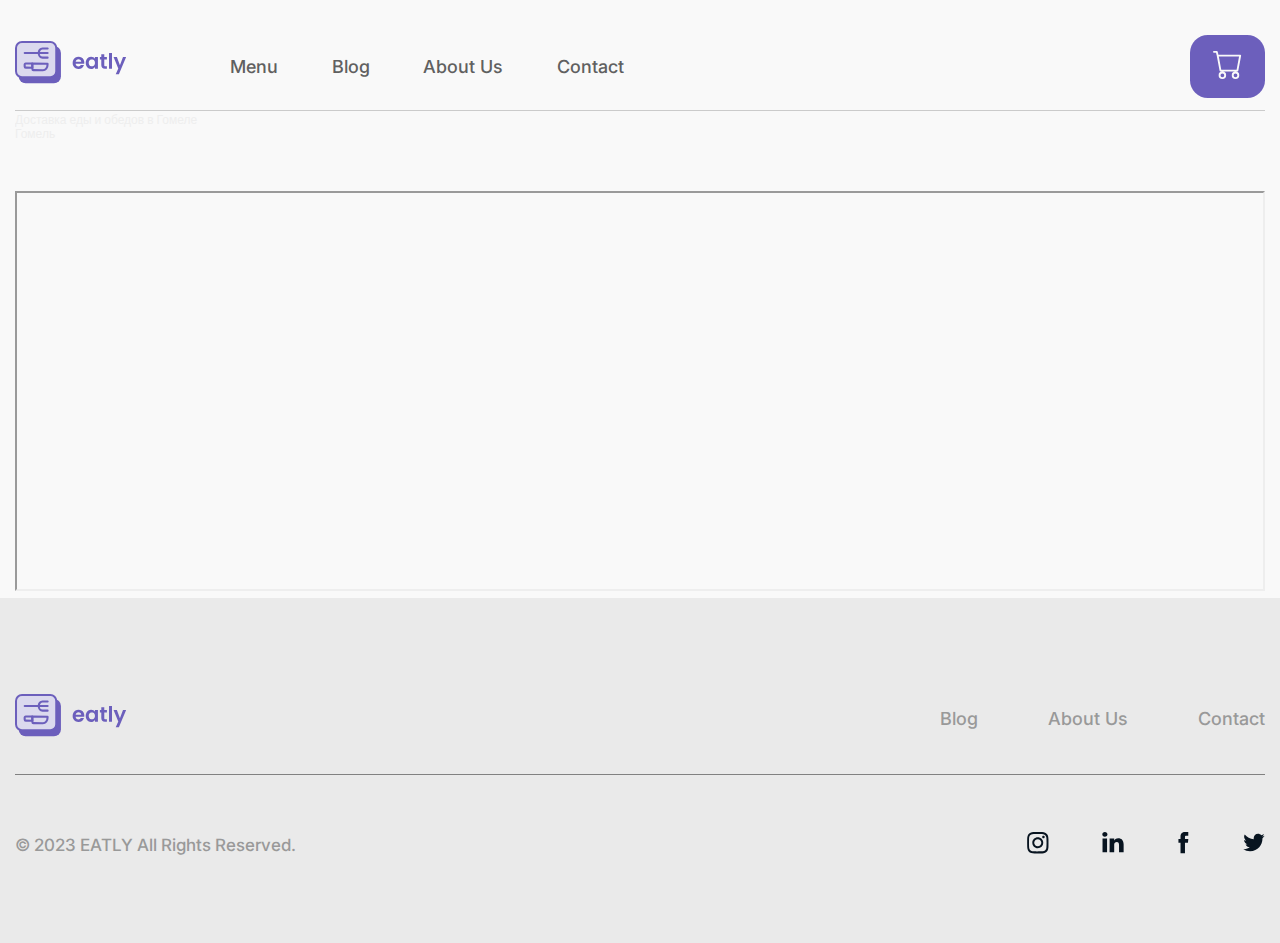
==== pages/about.html @ 14fe6f34 "add site" ====
<!DOCTYPE html>
<html lang="en">
<head>
    <meta charset="UTF-8">
    <meta name="viewport" content="width=device-width, initial-scale=1.0">
    <link rel="preconnect" href="https://fonts.googleapis.com">
<link rel="preconnect" href="https://fonts.gstatic.com" crossorigin>
<link href="https://fonts.googleapis.com/css2?family=Inter:wght@400;500&family=Manrope:wght@400;700&family=Poppins:wght@400;500;600;700&family=Public+Sans:wght@700&display=swap" rel="stylesheet">
    <link rel="stylesheet" href="/css/style.css">
    <link rel="stylesheet" href="/css/media.css">
    <link rel="icon" href="/favicon.svg">
    <title>Contact</title>
</head>
<body>
    <div class="site">
        <div class="header">
            <div class="container">
                <div class="header__row">
                    <a href="/index.html" class="header__logo">
                        <img src="/img/Logo.svg" alt="Logo">
                    </a>
                    <div class="navigation">
                        <input type="checkbox" id="burger">
                        <label for="burger">
                            <span></span>
                        </label>
                        <nav class="nav">
                            <ul class="menu">
                                <li class="menu__item">
                                    <a href="/pages/menu.html" class="menu__link">Menu</a>
                                </li>
                                <li class="menu__item">
                                    <a href="/pages/blog.html" class="menu__link">Blog</a>
                                </li>
                                <li class="menu__item">
                                    <a href="/pages/about.html" class="menu__link">About Us</a>
                                </li>
                                <li class="menu__item">
                                    <a href="/pages/contact.html" class="menu__link">Contact</a>
                                </li>
                            </ul>
                        </nav>
                    </div>
                    <div class="header__button">
                        <a href="/pages/shoping.html">
                            <button type="button" class="btn btn--shop"> 
                                <svg xmlns="http://www.w3.org/2000/svg" width="34" height="30" fill="currentColor" viewBox="0 0 16 16">
                                    <path d="M0 1.5A.5.5 0 0 1 .5 1H2a.5.5 0 0 1 .485.379L2.89 3H14.5a.5.5 0 0 1 .491.592l-1.5 8A.5.5 0 0 1 13 12H4a.5.5 0 0 1-.491-.408L2.01 3.607 1.61 2H.5a.5.5 0 0 1-.5-.5M3.102 4l1.313 7h8.17l1.313-7zM5 12a2 2 0 1 0 0 4 2 2 0 0 0 0-4m7 0a2 2 0 1 0 0 4 2 2 0 0 0 0-4m-7 1a1 1 0 1 1 0 2 1 1 0 0 1 0-2m7 0a1 1 0 1 1 0 2 1 1 0 0 1 0-2"/>
                                </svg>
                            
                            </button>
                        </a>
                    </div>
                </div>
            </div>
        </div>

        <div class="container">
            <div class="map" style="position:relative;overflow:hidden;"><a href="https://yandex.by/maps/155/gomel/search/%D0%94%D0%BE%D1%81%D1%82%D0%B0%D0%B2%D0%BA%D0%B0%20%D0%B5%D0%B4%D1%8B%20%D0%B8%20%D0%BE%D0%B1%D0%B5%D0%B4%D0%BE%D0%B2/?utm_medium=mapframe&utm_source=maps" style="color:#eee;font-size:12px;position:absolute;top:0px;">Доставка еды и обедов в Гомеле</a><a href="https://yandex.by/maps/155/gomel/?utm_medium=mapframe&utm_source=maps" style="color:#eee;font-size:12px;position:absolute;top:14px;">Гомель</a><iframe src="https://yandex.by/map-widget/v1/?display-text=%D0%94%D0%BE%D1%81%D1%82%D0%B0%D0%B2%D0%BA%D0%B0%20%D0%B5%D0%B4%D1%8B%20%D0%B8%20%D0%BE%D0%B1%D0%B5%D0%B4%D0%BE%D0%B2&ll=30.984616%2C52.428511&mode=search&sll=31.006290%2C52.423447&sspn=0.045147%2C0.015086&text=%7B%22text%22%3A%22%D0%94%D0%BE%D1%81%D1%82%D0%B0%D0%B2%D0%BA%D0%B0%20%D0%B5%D0%B4%D1%8B%20%D0%B8%20%D0%BE%D0%B1%D0%B5%D0%B4%D0%BE%D0%B2%22%2C%22what%22%3A%5B%7B%22attr_name%22%3A%22category_id%22%2C%22attr_values%22%3A%5B%22184108273%22%5D%7D%5D%7D&z=13" width="100%" height="400" frameborder="1" allowfullscreen="true" style="position:relative;"></iframe></div>
        </div>
        <div class="footer">
            <div class="container">
                <div class="footer__row">
                    <a href="/index.html" class="logo">
                        <img src="/img/Logo.svg" alt="Logo">
                    </a>
                    <nav class="nav">
                        <ul class="menu">
                            <li class="menu__item">
                                <a href="/pages/blog.html" class="menu__link">Blog</a>
                            </li>
                            <li class="menu__item">
                                <a href="/pages/about.html" class="menu__link">About Us</a>
                            </li>
                            <li class="menu__item">
                                <a href="/pages/contact.html" class="menu__link">Contact</a>
                            </li>
                        </ul>
                    </nav>
                </div>
                <div class="footer__bottom">
                    <p class="footer__text">© 2023 EATLY All Rights Reserved.</p>
                    <div class="footer__socials">
                        <a href="#" class="footer__icon">
                            <svg width="22" height="22" viewBox="0 0 22 22" xmlns="http://www.w3.org/2000/svg">
                                <path fill-rule="evenodd" clip-rule="evenodd" d="M10.7721 0C12.1916 0.0506994 13.6618 0.0506994 15.0812 0.101392C16.3486 0.152085 17.5146 0.354867 18.6299 1.0139C20.0494 1.87572 20.9112 3.14309 21.2154 4.76533C21.3674 5.72853 21.4181 6.74243 21.4688 7.70564C21.5195 9.83483 21.4688 11.964 21.4688 14.0932C21.4688 15.2085 21.4181 16.3238 21.0633 17.3884C20.3535 19.4669 18.8834 20.7342 16.7542 21.1398C15.791 21.3426 14.7771 21.3426 13.8139 21.3933C11.6846 21.444 9.60615 21.3933 7.47694 21.3933C6.36165 21.3933 5.24635 21.3426 4.18176 20.9877C2.10325 20.278 0.835867 18.8078 0.430303 16.6786C0.227525 15.7154 0.227525 14.7015 0.176829 13.7383C0.126131 11.6091 0.176829 9.47996 0.176829 7.35077C0.176829 6.23549 0.227525 5.1202 0.582391 4.05559C1.29213 1.9771 2.76229 0.709734 4.89148 0.304173C5.8547 0.101399 6.8686 0.101399 7.83181 0.0506994C8.79502 0 9.75823 0 10.7721 0ZM19.5426 10.4939C19.4919 10.4939 19.5426 10.4939 19.5426 10.4939C19.4919 9.6321 19.4919 8.82097 19.4919 7.95916C19.4919 7.14805 19.4412 6.33692 19.3398 5.52581C19.137 3.70078 18.0724 2.4841 16.2981 2.12924C15.3855 1.92646 14.3716 1.92646 13.4591 1.92646C11.6341 1.87577 9.85976 1.87577 8.03473 1.92646C7.12222 1.92646 6.2097 1.97715 5.34788 2.12924C3.82702 2.38271 2.76243 3.24453 2.30617 4.76538C2.15408 5.27233 2.10339 5.77928 2.05269 6.28623C2.002 8.21264 2.002 10.139 2.002 12.0655C2.002 13.2821 2.05269 14.5495 2.15408 15.7662C2.30617 17.5912 3.42146 18.8586 5.2465 19.1627C6.159 19.3148 7.12222 19.3655 8.08543 19.3655C9.85976 19.4162 11.6341 19.3655 13.4591 19.3655C14.2703 19.3655 15.0814 19.3148 15.8925 19.2134C16.6529 19.1627 17.3627 18.9093 17.971 18.4023C18.9849 17.5912 19.3398 16.5266 19.3905 15.3099C19.4919 13.7891 19.4919 12.1668 19.5426 10.4939Z"/>
                                <path fill-rule="evenodd" clip-rule="evenodd" d="M16.2471 10.6962C16.2471 13.7379 13.8137 16.1712 10.772 16.1712C7.73025 16.1712 5.29688 13.7379 5.29688 10.6455C5.29688 7.65453 7.78094 5.22119 10.8227 5.22119C13.8137 5.22119 16.2471 7.65453 16.2471 10.6962ZM10.7719 14.2448C12.6983 14.2448 14.3205 12.6226 14.3205 10.6962C14.3205 8.76976 12.6983 7.14752 10.7719 7.14752C8.79474 7.14752 7.22318 8.76976 7.22318 10.6962C7.17248 12.6226 8.79474 14.2448 10.7719 14.2448Z"/>
                                <path d="M17.7184 4.96758C17.7184 5.67731 17.1607 6.28566 16.451 6.28566C15.7413 6.28566 15.1329 5.67731 15.1836 4.96758C15.1836 4.25785 15.7413 3.7002 16.451 3.7002C17.1607 3.7002 17.7184 4.25784 17.7184 4.96758Z" />
                            </svg>
                        </a>
                        <a href="#" class="footer__icon"><svg width="22" height="21" viewBox="0 0 22 21" xmlns="http://www.w3.org/2000/svg">
                            <path fill-rule="evenodd" clip-rule="evenodd" d="M21.6325 12.4811V20.3602H17.0315V12.9987C17.0315 11.1583 16.3989 9.89304 14.731 9.89304C13.4658 9.89304 12.7181 10.7557 12.373 11.5609C12.258 11.8484 12.2005 12.251 12.2005 12.6536V20.3602H7.59952C7.59952 20.3602 7.65703 7.88013 7.59952 6.61487H12.2005V8.57027C12.2005 8.57027 12.2005 8.62777 12.143 8.62777H12.2005V8.57027C12.8331 7.65008 13.8684 6.26979 16.3414 6.26979C19.332 6.26979 21.6325 8.28271 21.6325 12.4811ZM2.88298 0.000976562C1.33014 0.000976562 0.294922 1.03619 0.294922 2.35897C0.294922 3.68174 1.27263 4.71697 2.82546 4.71697H2.88298C4.49333 4.71697 5.47103 3.68175 5.47103 2.35897C5.41352 1.03619 4.43581 0.000976562 2.88298 0.000976562ZM0.525568 20.3602H5.06905V6.61489H0.525568V20.3602Z"/>
                            </svg>
                        </a>
                        <a href="#" class="footer__icon"><svg width="11" height="22" viewBox="0 0 11 22" xmlns="http://www.w3.org/2000/svg">
                            <path fill-rule="evenodd" clip-rule="evenodd" d="M9.95256 10.6695H6.97166V21.338H2.52644V12.415V10.6695H0.43457V6.90414H2.52644V4.4462C2.52644 2.72041 3.36319 0.000976562 6.97166 0.000976562H10.2663V3.66174H7.913C7.54692 3.66174 6.97166 3.87094 6.97166 4.70768V6.90414H10.3186L9.95256 10.6695Z"/>
                            </svg>
                        </a>
                        <a href="#" class="footer__icon"><svg width="22" height="19" viewBox="0 0 22 19" xmlns="http://www.w3.org/2000/svg">
                            <path fill-rule="evenodd" clip-rule="evenodd" d="M21.6154 2.82596C20.8121 3.1774 20.0088 3.42842 19.1052 3.52883C20.0088 2.97658 20.7117 2.1231 21.0129 1.11901C20.1595 1.62106 19.2056 1.97249 18.2517 2.1733C17.4484 1.31982 16.2937 0.767578 15.0386 0.767578C12.6287 0.767578 10.6707 2.72555 10.6707 5.13537C10.6707 5.48681 10.7209 5.83823 10.7711 6.13947C7.10619 5.93865 3.89307 4.23169 1.73426 1.57085C1.33262 2.22351 1.1318 2.97658 1.1318 3.77985C1.1318 5.28599 1.88488 6.64151 3.08979 7.44478C2.38692 7.44478 1.68406 7.24397 1.0816 6.89253V6.94273C1.0816 9.05133 2.58774 10.8587 4.59594 11.2603C4.2445 11.3607 3.84287 11.4109 3.44122 11.4109C3.14 11.4109 2.88897 11.3607 2.63795 11.3105C3.1902 13.0677 4.79676 14.3228 6.75475 14.373C5.2486 15.5277 3.39102 16.2306 1.33262 16.2306C0.981189 16.2306 0.629757 16.2306 0.27832 16.1804C2.23631 17.4355 4.49553 18.1383 7.00577 18.1383C15.0888 18.1383 19.4566 11.4611 19.4566 5.68762C19.4566 5.48681 19.4566 5.28599 19.4566 5.13537C20.3101 4.48272 21.0631 3.67944 21.6154 2.82596V2.82596Z"/>
                            </svg>
                        </a>
                    </div>
                </div>
            </div>
        </div>
    </div>
</body>
</html>
---- css/style.css ----
* {
  margin: 0;
  padding: 0;
  box-sizing: border-box;
}

html, body {
  height: 100%;
}

body {
  font-family: "Poppins", sans-serif;
  font-size: 18px;
  color: #676767;
  font-weight: 400;
  background: #F9F9F9;
}

ul {
  list-style: none;
}

a {
  text-decoration: none;
}

h2 {
  color: #18181B;
  font-size: 45px;
  font-weight: 600;
  line-height: 25.6px;
  text-transform: capitalize;
}

.site {
  margin: 0 auto;
}

.container {
  width: 90%;
  width: 1250px;
  margin: 0 auto;
}

.header {
  padding-top: 48px;
  margin: 0 auto;
}
.header__row {
  display: flex;
  flex-direction: row;
  height: 62.5px;
  align-items: center;
  padding-bottom: 25px;
  border-bottom: 1px solid #CBCBCB;
}
.header__logo {
  margin-right: 103px;
  align-self: center;
}
.header input {
  position: absolute;
  right: 350px;
  opacity: 0;
}
.header__button {
  margin-left: auto;
  display: flex;
}

.navigation {
  display: flex;
}

.nav {
  display: flex;
}

.menu {
  display: inline-flex;
  gap: 53.5px;
  font-family: "Inter", sans-serif;
  font-weight: 500;
  align-items: center;
}
.menu__link {
  color: #606060;
}
.menu__link:hover {
  color: #6C5FBC;
}

.btn {
  cursor: pointer;
  font-size: 18px;
  font-family: "Inter", sans-serif;
  font-weight: 700;
}
.btn--shop {
  border: 0;
  background: #6C5FBC;
  border: 1px solid transparent;
  border-radius: 17.8px;
  height: 62.5px;
  width: 75px;
}
.btn--shop svg {
  fill: #F9F9F9;
}
.btn--shop:hover {
  background: #F9F9F9;
  border: 1px solid #6C5FBC;
}
.btn--shop:hover svg {
  fill: #6C5FBC;
}
.btn--login {
  border: none;
  background: #F9F9F9;
  padding: 18px 26.7px;
  line-height: 1.5;
  text-transform: capitalize;
}
.btn--login:hover {
  color: #6C5FBC;
}
.btn--get-started {
  background: #6C5FBC;
  font-family: "Poppins", sans-serif;
  font-weight: 500;
  padding: 17.8px 26.7px;
  border: 1px solid transparent;
  border-radius: 12.4px;
  color: #F9F9F9;
  line-height: 1.5;
  text-transform: capitalize;
  margin-right: 18px;
}
.btn--get-started:hover {
  background: #F9F9F9;
  color: #6C5FBC;
  border: 1px solid #6C5FBC;
}
.btn--Go-pro {
  border: 1.5px solid #6C5FBC;
  color: #6C5FBC;
  font-family: "Poppins", sans-serif;
  font-weight: 500;
  border-radius: 12.4px;
  background: #F9F9F9;
  padding: 18px 26.7px;
  line-height: 1.5;
  text-transform: capitalize;
}
.btn--Go-pro:hover {
  background: #6C5FBC;
  color: #F9F9F9;
}
.btn--download {
  display: flex;
  background: #6C5FBC;
  font-family: "Poppins", sans-serif;
  font-weight: 500;
  padding: 9px 26px;
  border: 1px solid transparent;
  border-radius: 12.4px;
  color: #F9F9F9;
  line-height: 1.5;
  text-transform: capitalize;
  align-items: center;
}
.btn--download span {
  margin-left: 15px;
  margin-top: 10px;
}
.btn--download:hover {
  background: #F9F9F9;
  color: #6C5FBC;
  border: 1px solid #6C5FBC;
}
.btn--download:hover span svg path {
  stroke: #6C5FBC;
}
.btn--view-all {
  padding-top: 65px;
  display: flex;
  background: none;
  border: none;
  color: #ACADB9;
  font-size: 20px;
  font-weight: 500;
  line-height: 45px;
  letter-spacing: -0.1px;
  margin-left: auto;
}
.btn--view-all span {
  margin-left: 20px;
}
.btn--view-all a {
  color: #8E97A6;
}
.btn--subscribe {
  background: #6C5FBC;
  font-family: "Poppins", sans-serif;
  font-size: 15px;
  font-weight: 500;
  padding: 15px 24px;
  border: 1px solid transparent;
  outline: none;
  border-radius: 12.4px;
  color: #F9F9F9;
  line-height: 1.5;
  letter-spacing: 0.443px;
  text-transform: uppercase;
}
.btn--subscribe:hover {
  background: #F9F9F9;
  color: #6C5FBC;
  border: 1px solid #6C5FBC;
}
.btn--apply {
  background: #6C5FBC;
  padding: 19.5px 0;
  border: 1px solid transparent;
  border-radius: 17.8px;
  color: #F9F9F9;
  line-height: 1.5;
  text-transform: capitalize;
  width: 100%;
  margin-top: 39px;
  font-size: 13.7px;
  font-weight: 600;
  letter-spacing: -0.137px;
}
.btn--apply:hover {
  background: #F9F9F9;
  color: #6C5FBC;
  border: 1px solid #6C5FBC;
}
.btn--apply-coupon {
  width: 130px;
  background: #6C5FBC;
  border: 1px solid transparent;
  border-radius: 17.8px;
  color: #F9F9F9;
  line-height: 1.5;
  font-size: 18px;
  font-weight: 600;
}
.btn--apply-coupon:hover {
  background: #F9F9F9;
  color: #6C5FBC;
  border: 1px solid #6C5FBC;
}
.btn--next-article {
  display: flex;
  background: #6C5FBC;
  font-family: "Poppins", sans-serif;
  font-weight: 500;
  padding: 9px 26px;
  border: 1px solid transparent;
  border-radius: 12.4px;
  color: #F9F9F9;
  line-height: 1.5;
  text-transform: capitalize;
  align-items: center;
  height: 80px;
}
.btn--next-article span {
  margin-left: 15px;
  margin-top: 10px;
}
.btn--send {
  background: #6C5FBC;
  padding: 19.5px 0;
  border: 1px solid transparent;
  border-radius: 17.8px;
  color: #F9F9F9;
  line-height: 1.5;
  text-transform: capitalize;
  width: 100%;
  margin-top: 39px;
  font-size: 21px;
  font-weight: 600;
  letter-spacing: -0.137px;
}
.btn--send:hover {
  background: #F9F9F9;
  color: #6C5FBC;
  border: 1px solid #6C5FBC;
}
.btn--payment {
  background: #6C5FBC;
  padding: 19.5px 0;
  border: 1px solid transparent;
  border-radius: 17.8px;
  color: #F9F9F9;
  line-height: 1.5;
  text-transform: capitalize;
  width: 100%;
  margin-top: 39px;
  font-size: 21px;
  font-weight: 600;
  letter-spacing: -0.137px;
}
.btn--payment:hover {
  background: #F9F9F9;
  color: #6C5FBC;
  border: 1px solid #6C5FBC;
}

.promo__row {
  padding: 120px 0 130px;
  background: url("/img/promo-bg.png") no-repeat;
  background-position: center right;
  margin-right: -35px;
}
.promo__left {
  width: 570px;
  position: relative;
}
.promo__left_bottom {
  padding-top: 33px;
  display: flex;
  align-items: center;
}
.promo__left_bottom svg {
  margin: 10px 10px 0 20px;
}
.promo__left_bottom span {
  margin-top: 14px;
  margin-left: 0px;
  color: #334155;
  font-size: 16px;
  font-weight: 500;
  line-height: 1.5;
}
.promo__line {
  background-color: #201F1F;
  opacity: 0.2;
  width: 54px;
  height: 1px;
  position: absolute;
  top: 7.5px;
}
.promo__subtitle {
  margin-left: 75px;
  color: rgba(32, 31, 31, 0.2);
  font-size: 15px;
  font-weight: 600;
  line-height: 1.2;
  letter-spacing: 2px;
}
.promo__title {
  color: #201F1F;
  font-size: 75px;
  font-weight: 600;
  line-height: 1.2;
  letter-spacing: -3px;
  padding-top: 18px;
  padding-bottom: 16px;
}
.promo__title span {
  color: #6C5FBC;
}
.promo__text {
  padding-bottom: 53px;
  color: #676767;
  font-family: "Inter", sans-serif;
  font-size: 18px;
  font-weight: 400;
  line-height: 1.56;
}

.premimum {
  background: url(/img/premimum-bg.svg);
  background-size: 100% auto;
}
.premimum__row {
  display: flex;
  flex-direction: row;
  justify-content: space-evenly;
}
.premimum__col {
  display: flex;
  flex-direction: column;
  padding: 49px 0;
}
.premimum__title {
  color: #fff;
  text-align: center;
  font-family: "Public Sans", sans-serif;
  font-size: 43.2px;
  font-weight: 700;
  line-height: 1.25;
  padding-bottom: 10px;
}
.premimum__text {
  color: #C5BFED;
  text-align: center;
  font-family: "Inter", sans-serif;
  font-size: 14.4px;
  font-weight: 500;
  line-height: 1.5;
}

.quality {
  padding-top: 100px;
}
.quality__row {
  background: url(/img/quality-bg.png) no-repeat;
  background-position: 10% top;
  height: 745px;
  border-bottom: 1px solid #CBCBCB;
}
.quality__col {
  margin-left: 45%;
  position: relative;
}
.quality__title {
  padding: 85px 0;
  color: #18181B;
  font-size: 50.923px;
  font-weight: 700;
  line-height: 58.2px;
  text-transform: capitalize;
  padding-bottom: 63px;
}
.quality__title span {
  color: #6C5FBC;
}
.quality__button {
  position: relative;
}
.quality__decor-2 {
  color: #6C5FBC;
  left: 150px;
  top: 480px;
  position: absolute;
}
.quality ul {
  list-style: disc;
}
.quality li {
  font-size: 20.5px;
  padding-bottom: 27px;
  margin-left: 30px;
}

.dishes__row {
  padding-top: 100px;
  padding-bottom: 120px;
  border-top: 1px solid #CBCBCB;
  border-bottom: 1px solid #CBCBCB;
}
.dishes__title {
  font-size: 45px;
  text-align: center;
  padding-bottom: 85px;
}
.dishes__title span {
  color: #6C5FBC;
}
.dishes__cards {
  display: flex;
  flex-direction: row;
  justify-content: space-between;
  gap: 30px;
  flex-wrap: nowrap;
}
.dishes__item {
  width: 225px;
  height: 390px;
  border-radius: 34.5px;
  border: 1.4px solid #F4F4F6;
  box-shadow: 6.84842px 82.18102px 41.09051px 0px rgba(229, 229, 229, 0.7);
  position: relative;
  transition: transform 0.3s ease;
}
.dishes__item_like {
  cursor: pointer;
  position: absolute;
  top: 24px;
  right: 22px;
}
.dishes__item_like:active {
  background: url(/img/Heart-fill.svg) no-repeat;
}
.dishes__item:hover {
  transform: scale(1.1);
}
.dishes__item:nth-child(1) {
  background: #fff url(/img/Food-1.png) no-repeat;
  background-position: 50% 20%;
}
.dishes__item:nth-child(2) {
  background: #fff url(/img/Food-2.png) no-repeat;
  background-position: 50% 20%;
}
.dishes__item:nth-child(3) {
  background: #fff url(/img/Food-3.png) no-repeat;
  background-position: 50% 20%;
}
.dishes__item:nth-child(4) {
  background: #fff url(/img/Food-1.png) no-repeat;
  background-position: 50% 20%;
}
.dishes__item:nth-child(5) {
  background: #fff url(/img/Food-2.png) no-repeat;
  background-position: 50% 20%;
}
.dishes__category {
  display: inline-flex;
  font-size: 11.5px;
  font-weight: 400;
  line-height: 17px;
  padding: 5px 7.5px;
  border-radius: 5.4px;
}
.dishes__category_1 {
  color: #DAA31A;
  background: #F7EDD0;
}
.dishes__category_2 {
  color: #FB471D;
  background: #F7C5BA;
}
.dishes__category_3 {
  color: #309D5B;
  background: #dfe8d7;
}
.dishes__category_card {
  margin-top: 225px;
  margin-left: 22.5px;
}
.dishes__subtitle a {
  color: #323142;
  font-size: 23px;
  font-weight: 600;
  line-height: 37.5px;
  padding-bottom: 10px;
}
.dishes__comment {
  font-family: "Manrope", sans-serif;
  font-size: 20px;
  line-height: 26px;
  display: flex;
  padding-right: 6.5px;
  flex-wrap: wrap;
}
.dishes__comment_star {
  padding-left: 6.5px;
  padding-right: 6.5px;
}
.dishes__price {
  display: flex;
  color: #323142;
  font-family: "Manrope", sans-serif;
  font-size: 25.936px;
  font-weight: 700;
  line-height: 40.345px;
}
.dishes__price_sub {
  color: #8E97A6;
  font-size: 19px;
  margin-top: 3px;
}
.dishes__add {
  width: 44px;
  height: 40px;
  background: #323142;
  border-radius: 9px;
  text-align: center;
  margin-left: auto;
  margin-right: 23px;
  position: relative;
  cursor: pointer;
}
.dishes__add svg {
  position: absolute;
  top: 33%;
  right: 33%;
}

.control__row {
  padding: 100px 0 135px;
  display: flex;
  justify-content: space-between;
}
.control__left_title {
  color: #18181B;
  font-size: 51px;
  font-weight: 700;
  line-height: 58.2px;
  text-transform: capitalize;
  padding-bottom: 48px;
}
.control__left_title span {
  color: #6C5FBC;
}
.control__cart {
  display: flex;
  flex-direction: column;
  margin-bottom: 15px;
  width: 345px;
  height: 90px;
}
.control__cart-1 {
  background: #fff url(/img/Food-1.png) no-repeat;
  background-position: 20px;
  border-radius: 12px;
  background-size: 72px 72px;
}
.control__cart-2 {
  background: #fff url(/img/Food-2.png) no-repeat;
  background-position: 20px;
  border-radius: 12px;
  background-size: 72px 72px;
}
.control__cart-3 {
  background: #fff url(/img/Food-3.png) no-repeat;
  background-position: 20px;
  border-radius: 12px;
  background-size: 72px 72px;
}
.control__cart_title {
  padding-left: 113px;
  color: #323142;
  font-size: 19px;
  font-weight: 600;
  line-height: 27px;
  padding-top: 17px;
}
.control__cart_comment {
  padding-left: 113px;
  color: #323142;
  font-size: 12.041px;
  font-weight: 500;
  line-height: 17px;
}
.control__cart_history {
  color: #ACADB9;
  font-size: 13px;
  font-weight: 500;
  line-height: 18.5px;
  align-self: flex-end;
  margin-right: 10px;
  margin-bottom: 10px;
}
.control__purchases {
  width: 535px;
  background: #fff;
  border-radius: 25px;
  padding: 45px 37px;
}
.control__purchases_row {
  display: flex;
  flex-direction: row;
  align-items: baseline;
  justify-content: space-between;
}
.control__purchases_title {
  color: #1A202C;
  font-family: "Manrope", sans-serif;
  font-size: 28px;
  font-weight: 800;
  line-height: 38px;
  letter-spacing: 0.314px;
}
.control__purchases_choice {
  color: #1A202C;
  font-family: "Manrope", sans-serif;
  font-size: 19px;
  font-weight: 600;
  line-height: 28px;
  letter-spacing: 0.628px;
  width: 176px;
  padding: 12.5px 18.8px;
  border-radius: 12.6px;
  margin-bottom: 38px;
  appearance: none;
}
.control__purchases_styleselect select {
  background: url(/img/chevron-down.png) no-repeat center right;
  background-position-x: 95%;
}
.control__purchases_styleselect select option {
  font-family: "Manrope", sans-serif;
  font-size: 16px;
  line-height: 20px;
  background: #fff;
}
.control__purchases_list {
  display: flex;
  flex-direction: column;
}
.control__purchases_item {
  display: flex;
  flex-wrap: wrap;
  flex-direction: row;
  gap: 19px;
  background: #fff;
  border: 1px solid #8E97A6;
  border-radius: 19px;
  padding: 25px;
  margin-bottom: 22px;
}
.control__purchases_maininfo {
  color: #1A202C;
  font-family: "Manrope", sans-serif;
  font-size: 19px;
  font-weight: 800;
  line-height: 28px;
  letter-spacing: 0.628px;
}
.control__purchases_subinfo {
  color: #A0AEC0;
  font-family: "Manrope", sans-serif;
  font-size: 16px;
  font-weight: 500;
  line-height: 23.5px;
  letter-spacing: 0.628px;
}
.control__purchases_cost {
  margin-left: auto;
  color: #1A202C;
  font-family: "Manrope", sans-serif;
  font-size: 22px;
  font-weight: 800;
  line-height: 33px;
  letter-spacing: 0.314px;
  align-self: center;
}
.control__icon {
  width: 50px;
  height: 50px;
  border-radius: 1570.588px;
  display: flex;
  align-items: center;
  justify-content: center;
}
.control__icon-1 {
  background: #F4F0FF;
}
.control__icon-2 {
  background: #F2FDF6;
}
.control__bottom {
  border: none;
  background: none;
  border-radius: 78.5px;
  width: 100%;
  height: 9.5px;
}
.control__bottom-1 {
  background: #e7e5f4;
}
.control__bottom-2 {
  background: #f9f4eb;
}
.control__bottom_purple {
  height: 9.5px;
  border-radius: 78.5px;
  background: #6C5FBC;
  width: 70%;
}
.control__bottom_orange {
  height: 9.5px;
  border-radius: 78.5px;
  background-color: #FBAD18;
  width: 60%;
}

.customer {
  overflow: hidden;
}
.customer__row {
  padding: 116px 0 180px;
  border-top: 1px solid #8E97A6;
}
.customer__card {
  display: flex;
  gap: 30px;
}
.customer__left {
  width: 528px;
}
.customer__left_promo {
  background: #fff;
  border-radius: 21px;
  display: flex;
  flex-wrap: wrap;
  padding: 43px;
  gap: 32px;
  width: 528px;
}
.customer__left_top {
  display: flex;
  flex-direction: row;
}
.customer__list {
  display: flex;
  flex-direction: row;
  gap: 20px;
  padding-bottom: 43px;
}
.customer__item {
  background: #fff;
  border-radius: 21px;
  width: 528px;
  padding: 43px;
}
.customer__item_col {
  margin-left: 21px;
}
.customer__item_name {
  color: #030314;
  font-family: "Poppins", sans-serif;
  font-size: 21px;
  font-weight: 500;
  line-height: 31.5px;
}
.customer__item_date {
  color: #5E5D5D;
  font-family: Quicksand;
  font-size: 17px;
  font-weight: 500;
  line-height: 26px;
}
.customer__item_decor {
  margin-left: 155px;
}
.customer__item_img {
  background: url(/img/customer_foto.jpg) no-repeat;
  border-radius: 50px;
  width: 71px;
  height: 71px;
}
.customer__item_text {
  color: #969696;
  text-align: justify;
  font-family: "Poppins", sans-serif;
  font-size: 18px;
  font-style: italic;
  font-weight: 400;
  line-height: 26px;
  padding-bottom: 39px;
}
.customer__item_text--top {
  color: #636363;
}
.customer__item_rating {
  background: url(/img/Stars.png) no-repeat;
  width: 138px;
  height: 23px;
}
.customer__bottom {
  border: none;
  background: #e7e5f4;
  border-radius: 78.5px;
  width: 667px;
  height: 11px;
}
.customer__bottom_purple {
  height: 11px;
  border-radius: 78.5px;
  background: #6C5FBC;
  width: 30%;
}

.questions {
  padding-top: 140px;
  padding-bottom: 170px;
  position: relative;
}
.questions__row_decor {
  position: absolute;
  top: 100px;
  left: 915px;
}
.questions__title {
  font-size: 45px;
  text-align: center;
  padding-bottom: 85px;
  line-height: 54px;
}
.questions__title span {
  color: #6C5FBC;
}
.questions__list_button {
  width: 100%;
  background: url(/img/Plus.svg) no-repeat;
  background-position-x: right;
  background-position-y: center;
  flex-basis: 10%;
  margin-left: auto;
}
.questions__list_button:active {
  background: url(/img/minus.svg) no-repeat;
  background-position-x: right;
  background-position-y: center;
}
.questions__list_item {
  display: flex;
  flex-direction: row;
  border-bottom: 1px solid #8E97A6;
  height: 105px;
}
.questions__list_title {
  color: #323142;
  font-size: 23.5px;
  font-weight: 600;
  line-height: 60px;
  align-self: center;
}
.questions__list_question {
  display: none;
  color: #686868;
  font-size: 20px;
  font-weight: 400;
  line-height: 32px;
  letter-spacing: 0.2px;
  width: 90%;
}

.footer {
  padding: 96px 0 82px;
  background: #EAEAEA;
}
.footer__row {
  display: flex;
  justify-content: space-between;
  align-items: center;
  padding-bottom: 30px;
  border-bottom: 1px solid #818181;
}
.footer__bottom {
  display: flex;
  justify-content: space-between;
  align-items: center;
  padding-top: 57px;
}
.footer__text {
  color: #999;
  font-family: "Inter", sans-serif;
  font-size: 17px;
  font-weight: 500;
  line-height: 1.5;
}
.footer__socials {
  display: flex;
  gap: 53.8px;
}
.footer__icon {
  fill: #081420;
}
.footer__icon:hover {
  fill: #6C5FBC;
}
.footer .menu {
  display: flex;
  flex-direction: row;
  gap: 70px;
  line-height: 1.5;
  text-transform: capitalize;
}
.footer .menu__link {
  color: #999;
}
.footer .menu__link:hover {
  color: #6C5FBC;
}
.footer .logo {
  align-self: end;
}

.blog {
  padding-top: 120px;
}
.blog__title {
  font-size: 45px;
  text-align: center;
  padding-bottom: 75px;
}
.blog__title span {
  color: #6C5FBC;
}
.blog__title_promo {
  color: #252525;
  font-size: 30px;
  font-weight: 600;
  line-height: 44.5px;
  padding-bottom: 34px;
}
.blog__cards {
  padding-bottom: 120px;
  display: grid;
  grid-template-columns: auto auto auto;
  row-gap: 80px;
  column-gap: 60px;
}
.blog__cards_promo {
  display: grid;
  grid-gap: 60px;
}
.blog__item {
  width: 350px;
  height: 440px;
  border-radius: 15.9px;
  background: #FFF;
}
.blog__item:hover {
  box-shadow: 0px 3.9px 46.9px 0px rgba(197, 197, 197, 0.25);
}
.blog__item_img {
  margin: 25px 20px auto 20px;
  width: 310px;
  height: 100%;
}
.blog__item_img-1 {
  background: url(/img/blog_img1.jpg) no-repeat;
}
.blog__item_img-2 {
  background: url(/img/blog_img2.jpg) no-repeat;
}
.blog__item_img-3 {
  background: url(/img/blog_img3.jpg) no-repeat;
}
.blog__item_img-4 {
  background: url(/img/blog_img4.jpg) no-repeat;
}
.blog__item_img-5 {
  background: url(/img/blog_img5.jpg) no-repeat;
}
.blog__item_img-6 {
  background: url(/img/blog_img6.jpg) no-repeat;
}
.blog__item {
  display: flex;
  flex-direction: column;
}
.blog__item_card {
  margin-left: 20px;
  display: flex;
  padding-bottom: 30px;
  gap: 11.5px;
}
.blog__item_logo {
  background: url(/img/blog_item_img.png) no-repeat;
  width: 45px;
  height: 45px;
}
.blog__item_title {
  padding: 20px;
  color: #252525;
  font-size: 22px;
  font-weight: 600;
  line-height: 25px;
}
.blog__item_text-1 {
  color: #8D8D8D;
  font-size: 12px;
  font-weight: 400;
}
.blog__item_text-2 {
  color: #000;
  font-size: 17px;
  font-weight: 500;
  line-height: 26px;
}
.blog__item_date {
  color: #B7B4B4;
  font-size: 16px;
  font-weight: 500;
  line-height: 31.5px;
  margin-left: auto;
  padding-right: 20px;
  align-self: center;
}

.content {
  padding-bottom: 180px;
}
.content__row {
  padding-top: 125px;
}
.content__title {
  color: #252525;
  font-size: 37.5px;
  font-weight: 600;
  line-height: 44.5px;
  padding-bottom: 32px;
}
.content__subtitle {
  display: flex;
  gap: 15px;
  padding-bottom: 62px;
}
.content_logo {
  background: url(/img/blog_item_img.png) no-repeat;
  width: 55px;
  height: 55px;
}
.content_text-1 {
  color: #8D8D8D;
  font-size: 15px;
  font-weight: 400;
}
.content_text-2 {
  color: #000;
  font-size: 21.5px;
  font-weight: 500;
  line-height: 26px;
}
.content__bg {
  width: 100%;
}
.content__promo {
  padding-top: 80px;
  display: flex;
}
.content__article {
  margin-right: 100px;
  width: 815px;
}
.content__article_title {
  color: #252525;
  font-size: 33px;
  font-weight: 600;
  line-height: 44.5px;
  text-transform: capitalize;
  padding-bottom: 35px;
}
.content__article_text {
  color: #252525;
  text-align: justify;
  font-size: 22px;
  font-weight: 400;
  line-height: 44.5px;
  padding-bottom: 100px;
}
.content__article ul {
  padding-top: 55px;
  margin-left: 20px;
  list-style: disc;
}

.rate {
  padding: 50px 65px;
  border-radius: 15px;
  background: #F9F9F9;
}
.rate__top {
  display: flex;
  justify-content: space-between;
  gap: 200px;
}
.rate__top_title {
  color: #282828;
  font-size: 40px;
  font-weight: 600;
  line-height: 48px;
  letter-spacing: -1px;
  padding-bottom: 25px;
}
.rate__top_sub {
  color: #6E757C;
  font-family: Inter;
  font-size: 16px;
  font-weight: 500;
  line-height: 24px;
}
.rate__top-1 {
  width: 40%;
}
.rate__top-2, .rate__top-3 {
  width: 30%;
}
.rate__middle {
  display: flex;
  padding: 40px auto;
  color: #272E35;
  font-weight: 600;
}
.rate__middle_curency {
  font-size: 24px;
  line-height: 32px;
  vertical-align: super;
}
.rate__middle_sale {
  font-size: 64px;
  line-height: 72px;
}
.rate__middle_period {
  color: #6E757C;
  font-family: Inter;
  font-size: 16px;
  font-weight: 500;
  line-height: 24px;
}
.rate__middle-1 {
  width: 40%;
}
.rate__middle-2, .rate__middle-3 {
  width: 30%;
}

.getsupersale {
  padding: 80px 0 80px;
  position: relative;
}
.getsupersale__row {
  padding: 37px 60px;
  background: #6C5FBC url(/img/bg_supersale.png);
  border-radius: 30px;
}
.getsupersale__row_img {
  width: 274px;
  height: 276px;
  position: absolute;
  right: 150px;
  top: 125px;
}
.getsupersale__title {
  color: #FFF;
  font-size: 70px;
  font-weight: 800;
  line-height: normal;
  padding-bottom: 10px;
}
.getsupersale__form {
  position: relative;
  display: inline-flex;
  align-items: center;
}
.getsupersale__form_button {
  position: absolute;
  left: 295px;
}
.getsupersale input {
  width: 440px;
  height: 70px;
  border: 1px solid #F9F9F9;
  border-radius: 14.2px;
  padding-left: 22px;
  box-shadow: 0px 7.25333px 45.33334px 0px rgba(0, 0, 0, 0.1);
  outline: 0;
}
.getsupersale placeholder {
  color: #878787;
  font-size: 16px;
  font-weight: 400;
  line-height: 20px;
  letter-spacing: 0.488px;
  text-transform: capitalize;
}

.map {
  padding-top: 80px;
  border: 0;
}

.shopping {
  padding-top: 120px;
  position: relative;
}
.shopping__row_decor {
  position: absolute;
  top: 80px;
  left: 1060px;
  width: 40px;
}
.shopping__cards {
  display: flex;
  flex-direction: column;
  gap: 20px;
  align-items: center;
  position: relative;
}
.shopping__form form {
  margin: 90px auto 60px;
  display: flex;
  flex-direction: row;
  gap: 8px;
}
.shopping__form form input {
  width: 540px;
  height: 70px;
  border: none;
  border-radius: 14.2px;
  padding-left: 91px;
  background: #EDEDED url(/img/coupon.svg) no-repeat;
  background-position: 28.5px 24px;
  outline: 0;
}
.shopping__form form input::placeholder {
  color: #AAABBA;
  font-family: "Poppins", sans-serif;
  font-size: 18px;
  font-weight: 500;
  line-height: 24px;
  letter-spacing: -0.02em;
}
.shopping__item {
  width: 680px;
  height: 110px;
  border-radius: 12px;
  border: 1.4px solid #F4F4F6;
  display: flex;
  justify-content: space-between;
}
.shopping__item_info-1 {
  padding-top: 22px;
  padding-left: 115px;
}
.shopping__item_info-2 {
  display: flex;
  flex-direction: column;
  justify-content: center;
  align-items: center;
  padding-right: 57px;
}
.shopping__item_counter {
  height: 31.5px;
  display: flex;
  align-items: center;
}
.shopping__item_counter-lower {
  width: 33.5px;
  height: 31.5px;
  border: 1px solid black;
  border-radius: 10px;
  background: url(/img/Mins.svg) no-repeat;
  background-position: 50%;
  cursor: pointer;
}
.shopping__item_counter input {
  width: 40px;
  height: 25px;
  border: 1px;
  outline: 0;
  text-align: center;
  font-family: "Poppins", sans-serif;
  font-size: 18px;
  font-weight: 400;
  vertical-align: middle;
}
.shopping__item_counter input[type=number]::-webkit-outer-spin-button,
.shopping__item_counter input[type=number]::-webkit-inner-spin-button {
  -webkit-appearance: none;
  margin: 0;
}
.shopping__item_counter input[type=number] {
  -moz-appearance: textfield;
  appearance: textfield;
}
.shopping__item_counter-raise {
  cursor: pointer;
  width: 33.5px;
  height: 31.5px;
  border: 0px;
  border-radius: 10px;
  background: #323142 url(/img/+.svg) no-repeat;
  background-position: 50%;
}
.shopping__item_counter-raise svg {
  fill: #F9F9F9;
}
.shopping__item:nth-child(1) {
  background: #fff url(/img/Food-1.png) no-repeat;
  background-size: 100px 100px;
  background-position-y: bottom;
}
.shopping__item:nth-child(2) {
  background: #fff url(/img/Food-2.png) no-repeat;
  background-size: 100px 100px;
  background-position-y: bottom;
}
.shopping__list {
  width: 680px;
  margin: 0 auto;
}
.shopping__pay {
  width: 680px;
  margin: 0 auto;
}
.shopping__pay_item {
  display: flex;
  justify-content: space-between;
  font-size: 20px;
  line-height: 23px;
  letter-spacing: -0.02em;
  color: #323142;
}
.shopping__pay_item:not(:last-child) {
  border-bottom: 1px dashed #ACADB9;
  padding-top: 16px;
  padding-bottom: 13.5px;
}
.shopping__pay_item:last-child {
  padding-top: 28.6px;
  font-size: 25px;
  font-weight: 600;
}
.shopping__price {
  display: flex;
  color: #323142;
  font-family: "Manrope", sans-serif;
  font-weight: 600;
  font-size: 16px;
  line-height: 22px;
  line-height: 40.345px;
}
.shopping__price_sub {
  font-weight: 400;
  font-size: 20px;
  margin-top: 3px;
}
.shopping__price_total {
  font-weight: 600;
  font-size: 25px;
}

.support__row {
  display: flex;
  padding: 210px 0;
}
.support__row_left {
  width: 530px;
  height: 818px;
  background: #6C5FBC;
}
.support__row_right {
  width: 495px;
  display: flex;
  flex-direction: column;
  justify-content: space-between;
  margin-left: auto;
}
.support__title {
  padding-top: 84.4px;
  text-align: center;
  font-weight: 600;
  font-size: 48px;
  line-height: 50px;
  color: #fff;
}
.support__title_right {
  color: #000;
  font-size: 40px;
  padding-top: 0px;
  padding-bottom: 62px;
  text-align: left;
}
.support__title_right span {
  color: #6C5FBC;
}
.support input, .support textarea {
  width: 100%;
  height: 79px;
  border: 1px solid #6C5FBC;
  outline: 0;
  border-radius: 17px;
  font-family: "Inter", sans-serif;
  font-size: 17px;
  font-weight: 600;
  line-height: 25px;
  padding-left: 25px;
}
.support textarea {
  height: 345px;
  padding-top: 25px;
  overflow: hidden;
  resize: none;
}
.support input::placeholder, .support textarea::placeholder {
  text-transform: uppercase;
}

.menu__row {
  padding-top: 80px;
  display: flex;
  flex-direction: row;
  gap: 112px;
  padding-bottom: 35px;
}

.supersale {
  width: 755px;
}
.supersale input {
  width: 100%;
  height: 75px;
  border: none;
  border-radius: 14.2px;
  padding-left: 91px;
  margin-top: 160px;
  background: #EDEDED url(/img/Search.svg) no-repeat;
  background-position: 28.5px 19px;
  outline: 0;
}
.supersale input::placeholder {
  color: #AAABBA;
  font-family: "Poppins", sans-serif;
  font-size: 20.5px;
  font-weight: 500;
  line-height: 24px;
  letter-spacing: -0.02em;
}
.supersale__slider_item {
  height: 250px;
  border-radius: 20px;
  position: relative;
  background: url(/img/bg_supersale.png), #6C5FBC;
  opacity: 1;
  padding: 30px 58.5px;
}
.supersale__slider_title {
  color: #FFF;
  font-size: 70px;
  font-weight: 800;
  line-height: normal;
  padding-bottom: 10px;
}
.supersale__slider_weekend {
  color: #7C6FCD;
  font-size: 87.5px;
  font-weight: 800;
  position: absolute;
  top: 90px;
}
.supersale__slider_img {
  width: 254px;
  height: 256px;
  position: absolute;
  left: 460px;
  top: 50px;
}
.supersale__slider_decor {
  position: absolute;
  top: 155px;
  left: 840px;
}
.supersale__slider_line {
  display: flex;
  padding-top: 50px;
  gap: 7.5px;
  justify-content: center;
}
.supersale__slider_line li {
  width: 30px;
  height: 6px;
  border-radius: 55.5px;
  background: #DBD9EE;
}
.supersale__slider_line li:active {
  width: 61px;
  height: 6px;
  border-radius: 55.5px;
  background: #6C5FBC;
}

.category {
  padding: 32px 33px 39px 33px;
  display: flex;
  flex-direction: column;
  width: 377px;
  background: #F9F9F9;
  border-radius: 23.8px;
  box-shadow: 5.71212px 9.5202px 28.5606px 0.95202px rgba(108, 95, 188, 0.12);
}
.category__card_col {
  padding: 13px 0 29px;
  display: flex;
  flex-direction: column;
  gap: 9px;
}
.category__card_row {
  display: flex;
  flex-direction: row;
  justify-content: space-between;
}
.category__card_history {
  color: #ACADB9;
  font-size: 15.5px;
  font-weight: 500;
  line-height: 29px;
}
.category__card_history-active {
  color: #6C5FBC;
}
.category__title {
  color: #323142;
  font-size: 21.5px;
  font-weight: 600;
  line-height: 29px;
}
.category__title_line {
  margin-top: 27px;
  background: url(/img/price.svg) no-repeat #6C5FBC;
  background-position: 35px;
  width: 100%;
  height: 5.3px;
  border-radius: 8.8px;
}
.category__list {
  display: flex;
  flex-direction: row;
  justify-content: space-between;
  padding-top: 23.5px;
  padding-bottom: 30.5px;
}
.category__item {
  width: 66px;
  height: 96.5px;
  border-radius: 14.7px;
}
.category__item:nth-child(1) {
  background: rgba(255, 222, 138, 0.35) url(/img/Pizza.png) no-repeat;
  background-position: center 14.5px;
}
.category__item:nth-child(1):hover {
  border: 4px solid rgba(255, 222, 138, 0.5);
}
.category__item:nth-child(2) {
  background: rgba(251, 71, 29, 0.35) url(/img/Hotdog.png) no-repeat;
  background-position: center 14.5px;
}
.category__item:nth-child(2):hover {
  border: 4px solid rgba(251, 71, 29, 0.5);
}
.category__item:nth-child(3) {
  background: rgba(237, 182, 107, 0.35) url(/img/Doughnut.png) no-repeat;
  background-position: center 14.5px;
}
.category__item:nth-child(3):hover {
  border: 4px solid rgba(237, 182, 107, 0.5);
}
.category__item:nth-child(4) {
  background: rgba(90, 133, 255, 0.35) url(/img/Icecream.png) no-repeat;
  background-position: center 14.5px;
}
.category__item:nth-child(4):hover {
  border: 4px solid rgba(90, 133, 255, 0.5);
}
.category__item_title {
  font-size: 13px;
  font-weight: 500;
  text-align: center;
  padding: 68px 0 11px;
}
.category__item_title-1 {
  color: #D69900;
}
.category__item_title-2 {
  color: #FB471D;
}
.category__item_title-3 {
  color: #E28B14;
}
.category__item_title-4 {
  color: #002073;
}

.dishes__pagemenu {
  display: flex;
  flex-direction: row;
  justify-content: space-between;
}/*# sourceMappingURL=style.css.map */
---- css/media.css ----
@media (max-width: 1280px) {
  .premimum {
    background-size: 100% 100%;
  }
}
@media (max-width: 1024px) {
  .menu {
    flex-direction: column;
    gap: 20px;
  }
  .promo__title {
    font-size: 53.5px;
  }
  .promo__text {
    font-size: 13px;
    max-width: 400px;
  }
  .promo__row {
    background-size: 500px 440px;
  }
  .quality__title {
    font-size: 36px;
  }
  .quality li {
    font-size: 14.5px;
  }
  .btn--view-all {
    font-size: 14.2px;
  }
  .dishes__item {
    width: 159px;
    height: 280px;
  }
  .dishes__item:nth-child(1), .dishes__item:nth-child(2), .dishes__item:nth-child(3), .dishes__item:nth-child(4), .dishes__item:nth-child(5) {
    background-size: 143px 148px;
  }
  .dishes__item_like {
    top: 16px;
    right: 16px;
  }
  .dishes__category {
    font-size: 8px;
    padding: 2px 5.5px;
  }
  .dishes__category_card {
    margin-top: 150px;
    margin-left: 15.5px;
  }
  .dishes__subtitle a {
    font-size: 16.4px;
  }
  .dishes__comment {
    font-size: 12.3px;
  }
  .dishes__comment_star {
    padding-right: 10px;
  }
  .dishes__comment_star svg {
    width: 11px;
    height: 11px;
  }
  .dishes__price {
    font-size: 18.5px;
  }
  .dishes__price span {
    font-size: 18.5px;
    margin-top: 0px;
  }
  .dishes__add {
    width: 31px;
    height: 28px;
  }
  .control__purchases_title {
    font-size: 20.1px;
  }
  .control__purchases_choice, .control__purchases_styleselect select option {
    font-size: 13.5px;
  }
  .control__purchases_cost {
    font-size: 15.6px;
  }
  .control__purchases_maininfo {
    font-size: 11.2px;
  }
  .control__purchases {
    padding: 32px 27px;
  }
  .control__cart_title {
    font-size: 13.5px;
    padding-left: 80px;
    padding-top: 12px;
  }
  .control__cart_comment {
    font-size: 8.5px;
    padding-left: 80px;
  }
  .control__cart_history {
    font-size: 9.3px;
    margin-top: -20px;
    padding-bottom: 7px;
  }
  .control__cart {
    width: 245px;
    height: 63px;
  }
  .customer__item_name {
    font-size: 14.8px;
  }
  .customer__item_text {
    font-size: 12.8px;
  }
  .customer__item_decor img {
    width: 41.5px;
    height: 31.5px;
  }
}/*# sourceMappingURL=media.css.map */
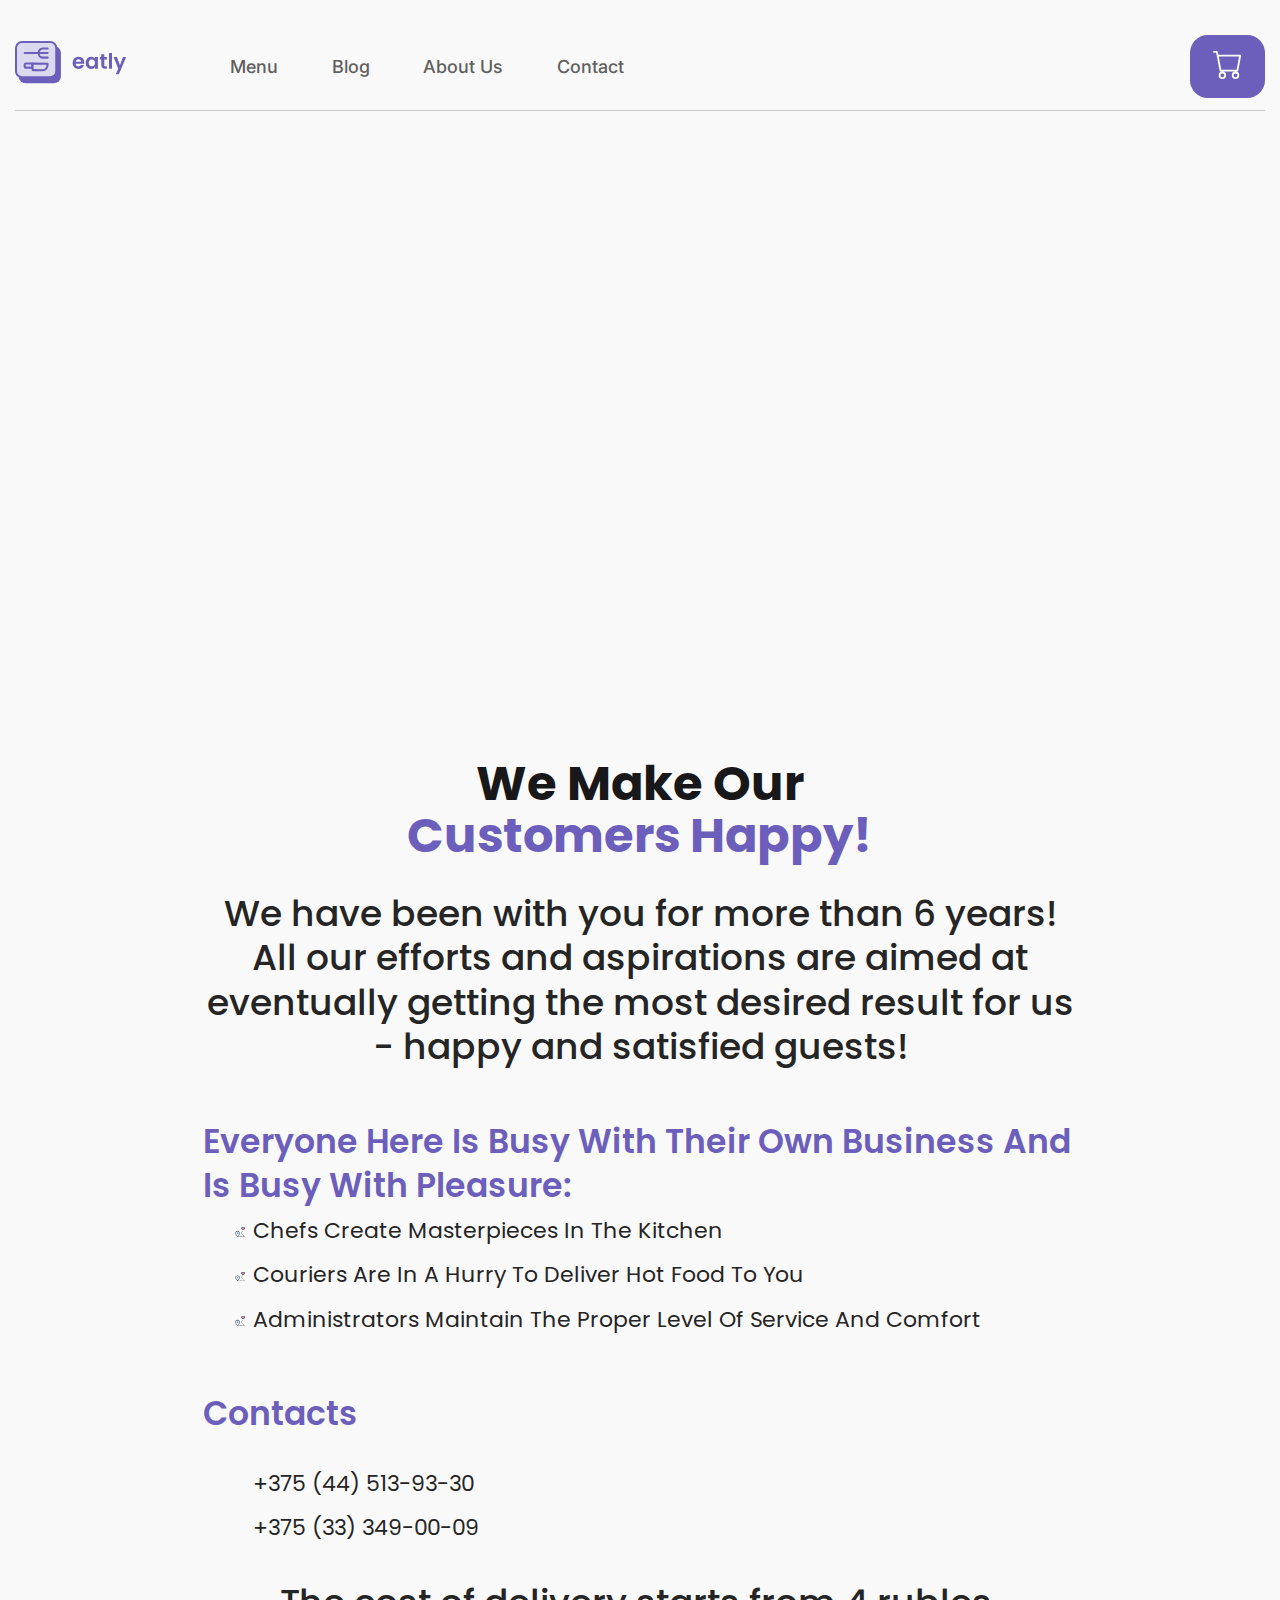
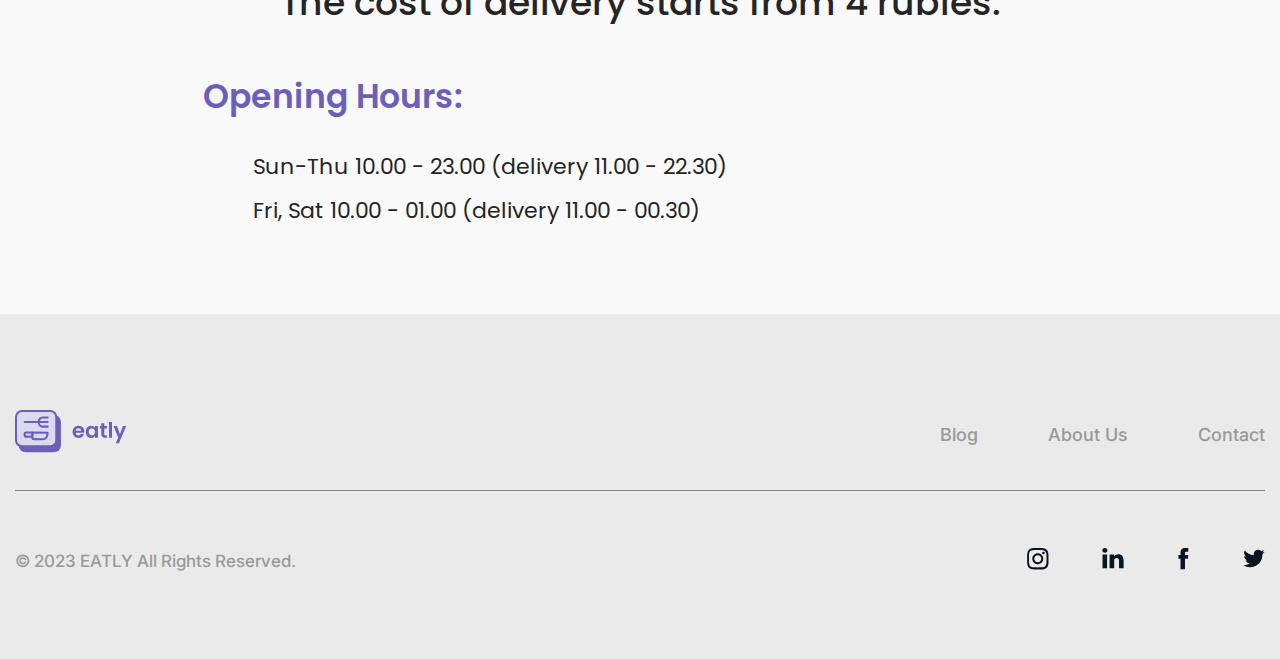
==== commit 5f940569: "add about" ====
--- a/pages/about.html
+++ b/pages/about.html
@@ -54,10 +54,45 @@
                 </div>
             </div>
         </div>
+       
+        <div class="map">
+            <div class="container">
+                <div class="map__row" style="position:relative;overflow:hidden;"><a href="https://yandex.by/maps/155/gomel/search/%D0%94%D0%BE%D1%81%D1%82%D0%B0%D0%B2%D0%BA%D0%B0%20%D0%B5%D0%B4%D1%8B%20%D0%B8%20%D0%BE%D0%B1%D0%B5%D0%B4%D0%BE%D0%B2/?utm_medium=mapframe&utm_source=maps" style="color:#eee;font-size:12px;position:absolute;top:0px;"></a><a href="https://yandex.by/maps/155/gomel/?utm_medium=mapframe&utm_source=maps" style="color:#eee;font-size:12px;position:absolute;top:14px;"></a><iframe src="https://yandex.by/map-widget/v1/?display-text=%D0%94%D0%BE%D1%81%D1%82%D0%B0%D0%B2%D0%BA%D0%B0%20%D0%B5%D0%B4%D1%8B%20%D0%B8%20%D0%BE%D0%B1%D0%B5%D0%B4%D0%BE%D0%B2&ll=30.984616%2C52.428511&mode=search&sll=31.006290%2C52.423447&sspn=0.045147%2C0.015086&text=%7B%22text%22%3A%22%D0%94%D0%BE%D1%81%D1%82%D0%B0%D0%B2%D0%BA%D0%B0%20%D0%B5%D0%B4%D1%8B%20%D0%B8%20%D0%BE%D0%B1%D0%B5%D0%B4%D0%BE%D0%B2%22%2C%22what%22%3A%5B%7B%22attr_name%22%3A%22category_id%22%2C%22attr_values%22%3A%5B%22184108273%22%5D%7D%5D%7D&z=13" width="100%" height="400" frameborder="0" border-radius="20px" allowfullscreen="true" style="position:relative;"></iframe></div>
+            </div>
+        </div>
 
-        <div class="container">
-            <div class="map" style="position:relative;overflow:hidden;"><a href="https://yandex.by/maps/155/gomel/search/%D0%94%D0%BE%D1%81%D1%82%D0%B0%D0%B2%D0%BA%D0%B0%20%D0%B5%D0%B4%D1%8B%20%D0%B8%20%D0%BE%D0%B1%D0%B5%D0%B4%D0%BE%D0%B2/?utm_medium=mapframe&utm_source=maps" style="color:#eee;font-size:12px;position:absolute;top:0px;">Доставка еды и обедов в Гомеле</a><a href="https://yandex.by/maps/155/gomel/?utm_medium=mapframe&utm_source=maps" style="color:#eee;font-size:12px;position:absolute;top:14px;">Гомель</a><iframe src="https://yandex.by/map-widget/v1/?display-text=%D0%94%D0%BE%D1%81%D1%82%D0%B0%D0%B2%D0%BA%D0%B0%20%D0%B5%D0%B4%D1%8B%20%D0%B8%20%D0%BE%D0%B1%D0%B5%D0%B4%D0%BE%D0%B2&ll=30.984616%2C52.428511&mode=search&sll=31.006290%2C52.423447&sspn=0.045147%2C0.015086&text=%7B%22text%22%3A%22%D0%94%D0%BE%D1%81%D1%82%D0%B0%D0%B2%D0%BA%D0%B0%20%D0%B5%D0%B4%D1%8B%20%D0%B8%20%D0%BE%D0%B1%D0%B5%D0%B4%D0%BE%D0%B2%22%2C%22what%22%3A%5B%7B%22attr_name%22%3A%22category_id%22%2C%22attr_values%22%3A%5B%22184108273%22%5D%7D%5D%7D&z=13" width="100%" height="400" frameborder="1" allowfullscreen="true" style="position:relative;"></iframe></div>
+        <div class="about">
+            <div class="container">
+                <div class="about__row">
+                    <h2 class="about__title"> We make our <br><span>customers happy!</span></h2>
+                    <p class="about__text">We have been with you for more than 6 years! All our efforts and aspirations are aimed at eventually getting the most desired result for us - happy and satisfied guests!</p>
+                    
+                    <ul class="about__list">Everyone here is busy with their own business and is busy with pleasure:
+                        <li class="about__list_item">chefs create masterpieces in the kitchen</li>
+                        <li class="about__list_item">couriers are in a hurry to deliver hot food to you</li>
+                        <li class="about__list_item">administrators maintain the proper level of service and comfort</li>
+                    </ul>
+                    <div class="about__info">
+                        <h2 class="about__info_title">Contacts</h2>
+                        <p class="about__info_tel">
+                            +375 (44) 513-93-30 <br>
+                            +375 (33) 349-00-09
+                        </p>
+                        <p class="about__delivery">
+                            The cost of delivery starts from 4 rubles.
+                        </p>
+                        <h3 class="about__time">
+                            Opening hours:
+                        </h3>
+                        <p class="about__time_hour">
+                            Sun-Thu 10.00 - 23.00 (delivery 11.00 - 22.30) <br>
+                            Fri, Sat 10.00 - 01.00 (delivery 11.00 - 00.30)
+                        </p>
+                    </div>
+                </div>
+            </div>
         </div>
+
         <div class="footer">
             <div class="container">
                 <div class="footer__row">
--- a/css/style.css
+++ b/css/style.css
@@ -30,6 +30,9 @@
   font-weight: 600;
   line-height: 25.6px;
   text-transform: capitalize;
+}
+h2 span {
+  color: #6C5FBC;
 }
 
 .site {
@@ -270,6 +273,14 @@
   margin-left: 15px;
   margin-top: 10px;
 }
+.btn--next-article:hover {
+  background: #F9F9F9;
+  color: #6C5FBC;
+  border: 1px solid #6C5FBC;
+}
+.btn--next-article:hover span svg path {
+  stroke: #6C5FBC;
+}
 .btn--send {
   background: #6C5FBC;
   padding: 19.5px 0;
@@ -434,8 +445,8 @@
 }
 .quality__decor-2 {
   color: #6C5FBC;
-  left: 150px;
-  top: 480px;
+  left: 160px;
+  top: 50px;
   position: absolute;
 }
 .quality ul {
@@ -568,7 +579,8 @@
 .dishes__add {
   width: 44px;
   height: 40px;
-  background: #323142;
+  background: #323142 url(/img/+.svg) no-repeat;
+  background-position: 50%;
   border-radius: 9px;
   text-align: center;
   margin-left: auto;
@@ -580,6 +592,12 @@
   position: absolute;
   top: 33%;
   right: 33%;
+}
+.dishes__pagemenu {
+  display: flex;
+  flex-direction: row;
+  justify-content: space-between;
+  align-items: baseline;
 }
 
 .control__row {
@@ -778,36 +796,48 @@
   padding: 116px 0 180px;
   border-top: 1px solid #8E97A6;
 }
+.customer__title {
+  text-align: center;
+  padding-bottom: 80px;
+}
 .customer__card {
   display: flex;
   gap: 30px;
 }
-.customer__left {
-  width: 528px;
-}
-.customer__left_promo {
-  background: #fff;
-  border-radius: 21px;
-  display: flex;
-  flex-wrap: wrap;
-  padding: 43px;
-  gap: 32px;
-  width: 528px;
-}
-.customer__left_top {
+.customer__list {
+  display: flex;
+  padding-bottom: 43px;
+  flex-direction: column;
+}
+.customer__slider {
+  display: flex;
+  gap: 45px;
+}
+.customer__slider_control {
   display: flex;
   flex-direction: row;
-}
-.customer__list {
-  display: flex;
-  flex-direction: row;
-  gap: 20px;
-  padding-bottom: 43px;
+  justify-content: center;
+}
+.customer__button {
+  border: none;
+  background: #e7e5f4;
+  border-radius: 78.5px;
+  width: 191px;
+  height: 11px;
+  margin-right: -5px;
+  border: none;
+  cursor: pointer;
+}
+.customer__button-active {
+  background: #6C5FBC;
+  position: relative;
+  left: 20px;
 }
 .customer__item {
   background: #fff;
   border-radius: 21px;
   width: 528px;
+  height: 240px;
   padding: 43px;
 }
 .customer__item_col {
@@ -846,7 +876,7 @@
   line-height: 26px;
   padding-bottom: 39px;
 }
-.customer__item_text--top {
+.customer__item_text-top {
   color: #636363;
 }
 .customer__item_rating {
@@ -854,37 +884,36 @@
   width: 138px;
   height: 23px;
 }
-.customer__bottom {
-  border: none;
-  background: #e7e5f4;
-  border-radius: 78.5px;
-  width: 667px;
-  height: 11px;
-}
-.customer__bottom_purple {
-  height: 11px;
-  border-radius: 78.5px;
-  background: #6C5FBC;
-  width: 30%;
+.customer__item_top {
+  display: flex;
+  flex-direction: row;
+  margin-bottom: 32px;
+}
+.customer__item-active {
+  height: 346px;
 }
 
 .questions {
   padding-top: 140px;
+}
+.questions__row {
   padding-bottom: 170px;
-  position: relative;
-}
-.questions__row_decor {
+}
+.questions__header {
+  position: relative;
+}
+.questions__header_decor {
   position: absolute;
-  top: 100px;
-  left: 915px;
-}
-.questions__title {
+  top: -35px;
+  right: 370px;
+}
+.questions__header_title {
   font-size: 45px;
   text-align: center;
   padding-bottom: 85px;
   line-height: 54px;
 }
-.questions__title span {
+.questions__header_title span {
   color: #6C5FBC;
 }
 .questions__list_button {
@@ -1145,66 +1174,6 @@
   list-style: disc;
 }
 
-.rate {
-  padding: 50px 65px;
-  border-radius: 15px;
-  background: #F9F9F9;
-}
-.rate__top {
-  display: flex;
-  justify-content: space-between;
-  gap: 200px;
-}
-.rate__top_title {
-  color: #282828;
-  font-size: 40px;
-  font-weight: 600;
-  line-height: 48px;
-  letter-spacing: -1px;
-  padding-bottom: 25px;
-}
-.rate__top_sub {
-  color: #6E757C;
-  font-family: Inter;
-  font-size: 16px;
-  font-weight: 500;
-  line-height: 24px;
-}
-.rate__top-1 {
-  width: 40%;
-}
-.rate__top-2, .rate__top-3 {
-  width: 30%;
-}
-.rate__middle {
-  display: flex;
-  padding: 40px auto;
-  color: #272E35;
-  font-weight: 600;
-}
-.rate__middle_curency {
-  font-size: 24px;
-  line-height: 32px;
-  vertical-align: super;
-}
-.rate__middle_sale {
-  font-size: 64px;
-  line-height: 72px;
-}
-.rate__middle_period {
-  color: #6E757C;
-  font-family: Inter;
-  font-size: 16px;
-  font-weight: 500;
-  line-height: 24px;
-}
-.rate__middle-1 {
-  width: 40%;
-}
-.rate__middle-2, .rate__middle-3 {
-  width: 30%;
-}
-
 .getsupersale {
   padding: 80px 0 80px;
   position: relative;
@@ -1213,13 +1182,14 @@
   padding: 37px 60px;
   background: #6C5FBC url(/img/bg_supersale.png);
   border-radius: 30px;
+  position: relative;
 }
 .getsupersale__row_img {
   width: 274px;
   height: 276px;
   position: absolute;
-  right: 150px;
-  top: 125px;
+  right: 80px;
+  top: 45px;
 }
 .getsupersale__title {
   color: #FFF;
@@ -1256,19 +1226,31 @@
 }
 
 .map {
-  padding-top: 80px;
-  border: 0;
+  padding: 80px 0;
 }
 
 .shopping {
   padding-top: 120px;
-  position: relative;
-}
-.shopping__row_decor {
+}
+.shopping__row {
+  position: relative;
+}
+.shopping__row_decor-1 {
   position: absolute;
-  top: 80px;
-  left: 1060px;
+  top: -35px;
+  right: 245px;
   width: 40px;
+}
+.shopping__row_decor-2 {
+  position: absolute;
+  right: -125px;
+  top: 140px;
+  transform: scale(-1, 1);
+}
+.shopping__row_decor-3 {
+  position: absolute;
+  left: -125px;
+  top: 140px;
 }
 .shopping__cards {
   display: flex;
@@ -1379,6 +1361,7 @@
 .shopping__list {
   width: 680px;
   margin: 0 auto;
+  position: relative;
 }
 .shopping__pay {
   width: 680px;
@@ -1421,14 +1404,24 @@
   font-size: 25px;
 }
 
+.support {
+  padding: 210px 0;
+}
 .support__row {
   display: flex;
-  padding: 210px 0;
+  height: 818px;
+  position: relative;
 }
 .support__row_left {
   width: 530px;
-  height: 818px;
-  background: #6C5FBC;
+  height: 100%;
+  position: absolute;
+  background: #6C5FBC url(/img/decor10.svg) no-repeat;
+  background-position: 16.5% 5.75%;
+  left: -100px;
+  display: flex;
+  flex-direction: column;
+  align-items: center;
 }
 .support__row_right {
   width: 495px;
@@ -1436,14 +1429,26 @@
   flex-direction: column;
   justify-content: space-between;
   margin-left: auto;
+  position: relative;
 }
 .support__title {
   padding-top: 84.4px;
-  text-align: center;
   font-weight: 600;
   font-size: 48px;
   line-height: 50px;
   color: #fff;
+  position: relative;
+}
+.support__title_img-1 {
+  width: 336px;
+  height: 127.5px;
+  position: absolute;
+  top: 110px;
+}
+.support__title_image {
+  position: absolute;
+  left: 380px;
+  top: 265px;
 }
 .support__title_right {
   color: #000;
@@ -1451,9 +1456,15 @@
   padding-top: 0px;
   padding-bottom: 62px;
   text-align: left;
+  position: relative;
 }
 .support__title_right span {
   color: #6C5FBC;
+}
+.support__title_img-2 {
+  position: absolute;
+  bottom: -100px;
+  left: -125px;
 }
 .support input, .support textarea {
   width: 100%;
@@ -1477,16 +1488,126 @@
   text-transform: uppercase;
 }
 
-.menu__row {
+.about {
+  padding: 80px 0;
+}
+.about__row {
+  width: 70%;
+  margin: 0 auto;
+}
+.about__title {
+  text-align: center;
+  text-transform: capitalize;
+  font-weight: 700;
+  font-size: 48px;
+  line-height: 52px;
+}
+.about__text, .about__delivery {
+  color: #252525;
+  font-size: 36px;
+  font-weight: 500;
+  line-height: 44.5px;
+  margin-top: 30px;
+  text-align: center;
+}
+.about__list, .about__info_title, .about__time {
+  color: #6C5FBC;
+  font-size: 33px;
+  font-weight: 600;
+  line-height: 44.5px;
+  text-transform: capitalize;
+  padding: 35px auto;
+  margin-top: 50px;
+  margin-bottom: 25px;
+}
+.about__list li {
+  color: #252525;
+  font-size: 22px;
+  font-weight: 400;
+  line-height: 44.5px;
+  margin-left: 50px;
+  list-style: url("/img/like.svg");
+}
+.about__info_tel, .about__time_hour {
+  color: #252525;
+  font-size: 22px;
+  font-weight: 400;
+  line-height: 44.5px;
+  margin-left: 50px;
+}
+
+.supersale {
   padding-top: 80px;
   display: flex;
   flex-direction: row;
   gap: 112px;
-  padding-bottom: 35px;
-}
-
-.supersale {
+  padding-bottom: 75px;
+}
+.supersale__row {
+  position: relative;
+  display: flex;
+  justify-content: space-between;
+}
+.supersale__promo {
+  overflow: hidden;
   width: 755px;
+}
+.supersale__decor {
+  position: absolute;
+  top: -40px;
+  right: 440px;
+}
+.supersale__slider {
+  display: flex;
+  width: 2265px;
+}
+.supersale__slider_item {
+  height: 250px;
+  width: 755px;
+  border-radius: 20px;
+  position: relative;
+  background: url(/img/bg_supersale.png), #6C5FBC;
+  padding: 30px 58.5px;
+}
+.supersale__slider_title {
+  color: #FFF;
+  font-size: 70px;
+  font-weight: 800;
+  line-height: normal;
+  padding-bottom: 10px;
+}
+.supersale__slider_weekend {
+  color: #7C6FCD;
+  font-size: 87.5px;
+  font-weight: 800;
+  position: absolute;
+  top: 90px;
+}
+.supersale__slider_img {
+  width: 254px;
+  height: 256px;
+  position: absolute;
+  left: 460px;
+  top: 50px;
+}
+.supersale__line {
+  display: flex;
+  padding-top: 50px;
+  gap: 7.5px;
+  justify-content: center;
+}
+.supersale__line_item {
+  cursor: pointer;
+  width: 30px;
+  height: 6px;
+  border-radius: 55.5px;
+  background: #DBD9EE;
+}
+.supersale__line_item-active {
+  width: 61px;
+  height: 6px;
+  border-radius: 55.5px;
+  background: #6C5FBC;
 }
 .supersale input {
   width: 100%;
@@ -1494,7 +1615,7 @@
   border: none;
   border-radius: 14.2px;
   padding-left: 91px;
-  margin-top: 160px;
+  margin-top: 200px;
   background: #EDEDED url(/img/Search.svg) no-repeat;
   background-position: 28.5px 19px;
   outline: 0;
@@ -1506,58 +1627,6 @@
   font-weight: 500;
   line-height: 24px;
   letter-spacing: -0.02em;
-}
-.supersale__slider_item {
-  height: 250px;
-  border-radius: 20px;
-  position: relative;
-  background: url(/img/bg_supersale.png), #6C5FBC;
-  opacity: 1;
-  padding: 30px 58.5px;
-}
-.supersale__slider_title {
-  color: #FFF;
-  font-size: 70px;
-  font-weight: 800;
-  line-height: normal;
-  padding-bottom: 10px;
-}
-.supersale__slider_weekend {
-  color: #7C6FCD;
-  font-size: 87.5px;
-  font-weight: 800;
-  position: absolute;
-  top: 90px;
-}
-.supersale__slider_img {
-  width: 254px;
-  height: 256px;
-  position: absolute;
-  left: 460px;
-  top: 50px;
-}
-.supersale__slider_decor {
-  position: absolute;
-  top: 155px;
-  left: 840px;
-}
-.supersale__slider_line {
-  display: flex;
-  padding-top: 50px;
-  gap: 7.5px;
-  justify-content: center;
-}
-.supersale__slider_line li {
-  width: 30px;
-  height: 6px;
-  border-radius: 55.5px;
-  background: #DBD9EE;
-}
-.supersale__slider_line li:active {
-  width: 61px;
-  height: 6px;
-  border-radius: 55.5px;
-  background: #6C5FBC;
 }
 
 .category {
@@ -1624,7 +1693,7 @@
 }
 .category__item:nth-child(2) {
   background: rgba(251, 71, 29, 0.35) url(/img/Hotdog.png) no-repeat;
-  background-position: center 14.5px;
+  background-position: center 8.5px;
 }
 .category__item:nth-child(2):hover {
   border: 4px solid rgba(251, 71, 29, 0.5);
@@ -1643,6 +1712,18 @@
 .category__item:nth-child(4):hover {
   border: 4px solid rgba(90, 133, 255, 0.5);
 }
+.category__item-active:nth-child(1) {
+  border: 4px solid rgba(255, 222, 138, 0.5);
+}
+.category__item-active:nth-child(2) {
+  border: 4px solid rgba(251, 71, 29, 0.5);
+}
+.category__item-active:nth-child(3) {
+  border: 4px solid rgba(237, 182, 107, 0.5);
+}
+.category__item-active:nth-child(4) {
+  border: 4px solid rgba(90, 133, 255, 0.5);
+}
 .category__item_title {
   font-size: 13px;
   font-weight: 500;
@@ -1661,9 +1742,11 @@
 .category__item_title-4 {
   color: #002073;
 }
-
-.dishes__pagemenu {
-  display: flex;
-  flex-direction: row;
+.category__price {
+  display: flex;
   justify-content: space-between;
+  font-weight: 500;
+  font-size: 10.5px;
+  line-height: 30px;
+  color: #C2C3CB;
 }/*# sourceMappingURL=style.css.map */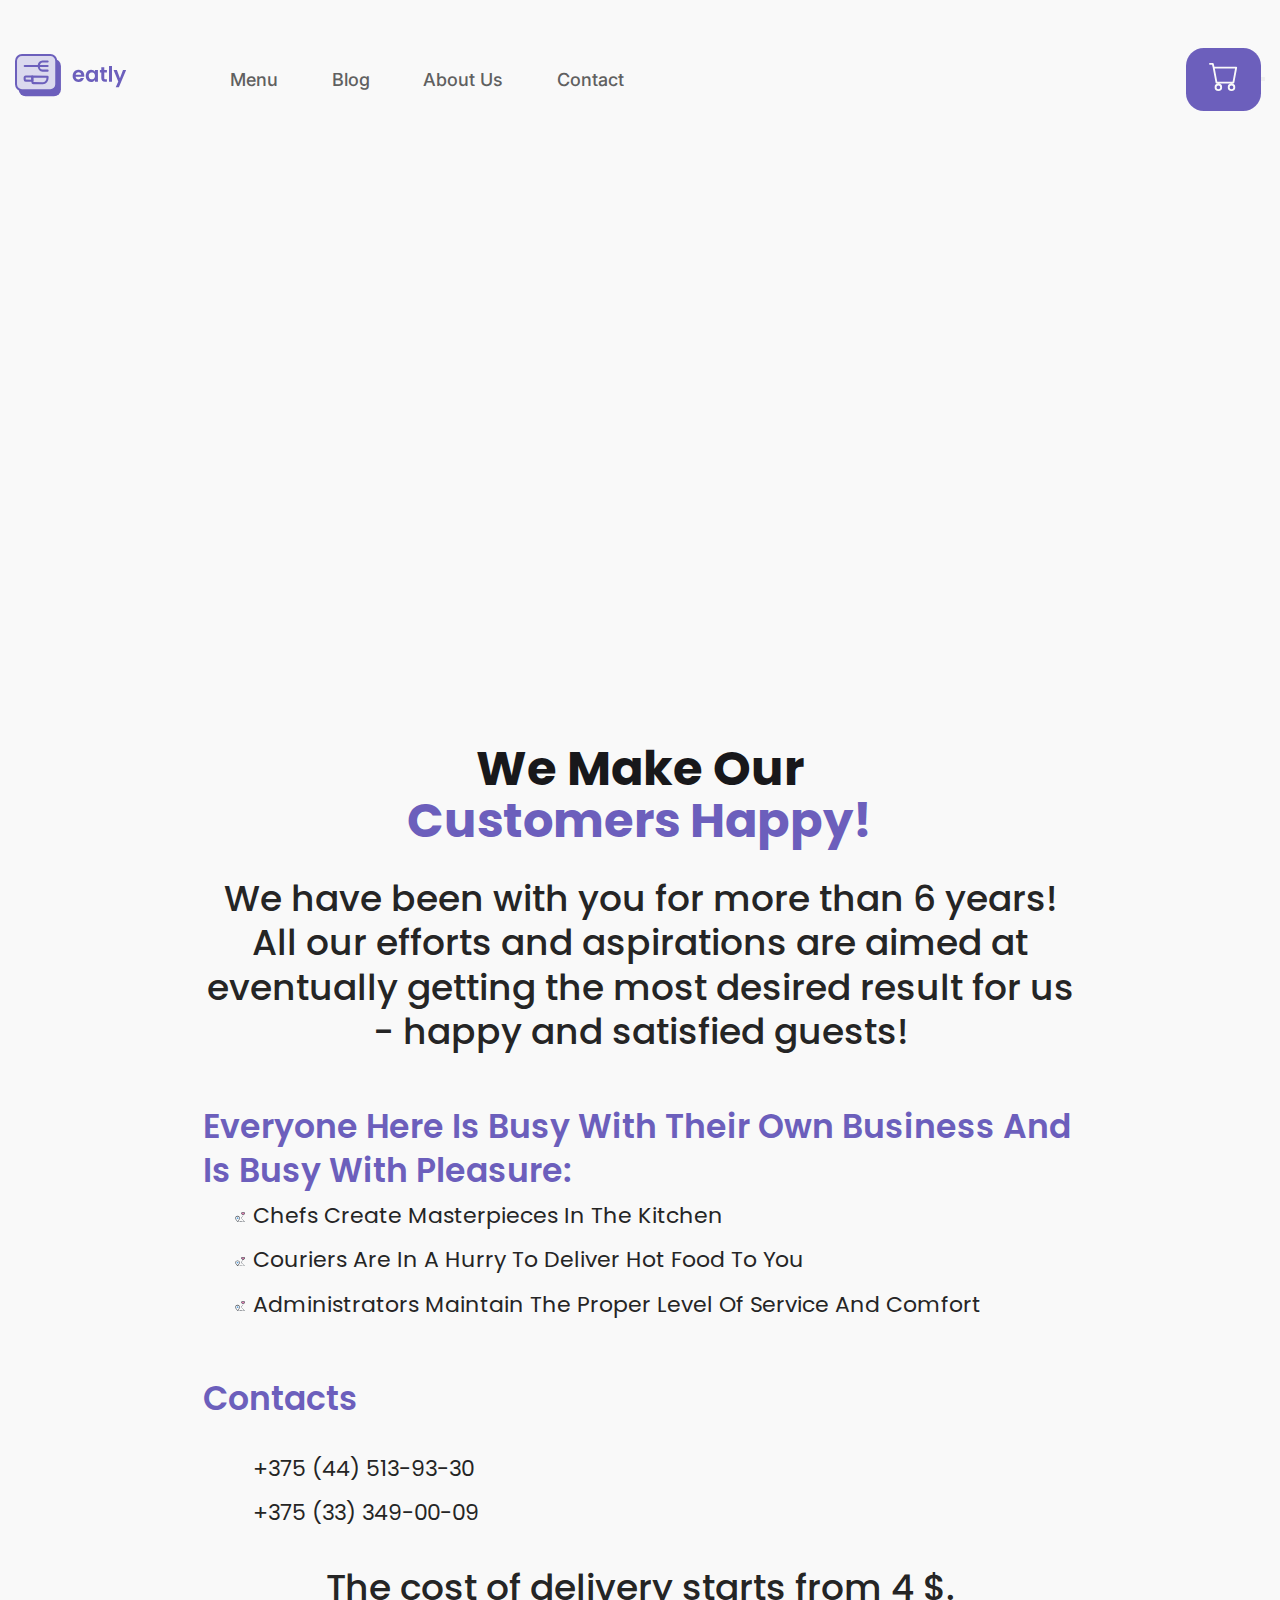
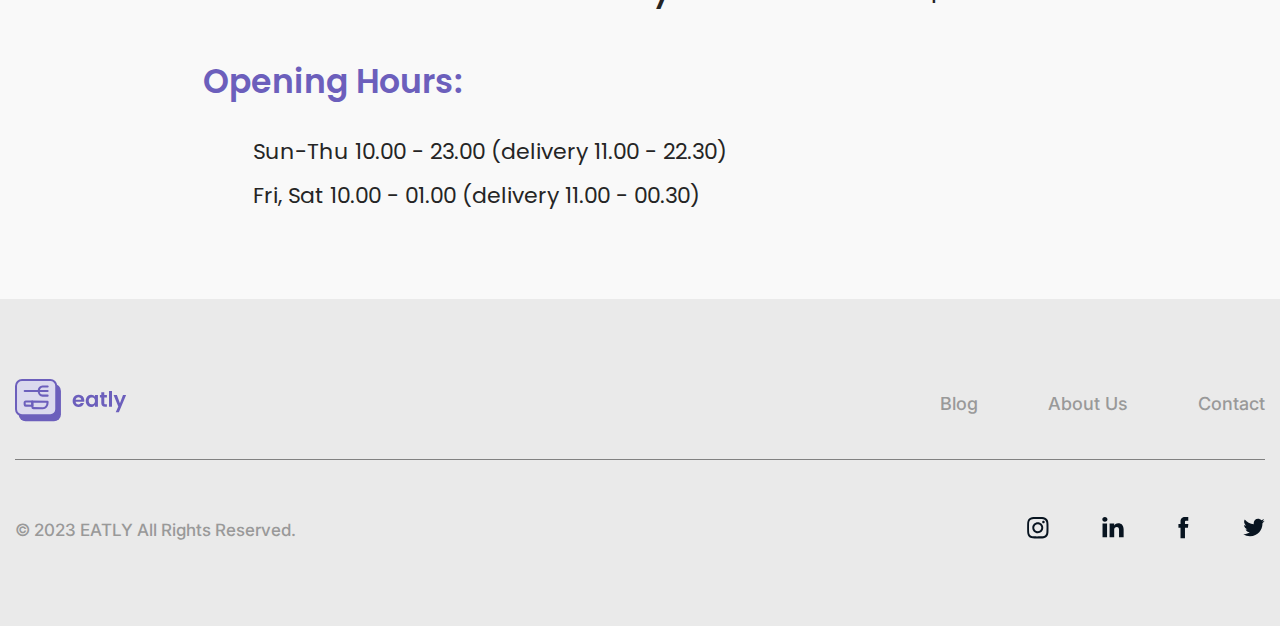
==== commit a29c20d5: "re padding + buttons font" ====
--- a/pages/about.html
+++ b/pages/about.html
@@ -20,10 +20,6 @@
                         <img src="/img/Logo.svg" alt="Logo">
                     </a>
                     <div class="navigation">
-                        <input type="checkbox" id="burger">
-                        <label for="burger">
-                            <span></span>
-                        </label>
                         <nav class="nav">
                             <ul class="menu">
                                 <li class="menu__item">
@@ -51,6 +47,9 @@
                             </button>
                         </a>
                     </div>
+                    <button class="header__burger">
+                        <span></span>
+                    </button>
                 </div>
             </div>
         </div>
@@ -79,7 +78,7 @@
                             +375 (33) 349-00-09
                         </p>
                         <p class="about__delivery">
-                            The cost of delivery starts from 4 rubles.
+                            The cost of delivery starts from 4 $.
                         </p>
                         <h3 class="about__time">
                             Opening hours:
--- a/css/style.css
+++ b/css/style.css
@@ -46,7 +46,7 @@
 }
 
 .header {
-  padding-top: 48px;
+  padding: 48px 0 25px;
   margin: 0 auto;
 }
 .header__row {
@@ -54,8 +54,7 @@
   flex-direction: row;
   height: 62.5px;
   align-items: center;
-  padding-bottom: 25px;
-  border-bottom: 1px solid #CBCBCB;
+  padding: 18px 0px;
 }
 .header__logo {
   margin-right: 103px;
@@ -96,7 +95,7 @@
 .btn {
   cursor: pointer;
   font-size: 18px;
-  font-family: "Inter", sans-serif;
+  font-family: "Poppins", sans-serif;
   font-weight: 700;
 }
 .btn--shop {
@@ -117,19 +116,24 @@
 .btn--shop:hover svg {
   fill: #6C5FBC;
 }
-.btn--login {
-  border: none;
-  background: #F9F9F9;
-  padding: 18px 26.7px;
+.btn--confirm {
+  background: #6C5FBC;
+  padding: 17.8px 26.7px;
+  border: 1px solid transparent;
+  border-radius: 17.8px;
+  color: #F9F9F9;
   line-height: 1.5;
   text-transform: capitalize;
-}
-.btn--login:hover {
-  color: #6C5FBC;
+  margin-left: 10px;
+  width: 125px;
+}
+.btn--confirm:hover {
+  background: #F9F9F9;
+  color: #6C5FBC;
+  border: 1px solid #6C5FBC;
 }
 .btn--get-started {
   background: #6C5FBC;
-  font-family: "Poppins", sans-serif;
   font-weight: 500;
   padding: 17.8px 26.7px;
   border: 1px solid transparent;
@@ -147,7 +151,6 @@
 .btn--Go-pro {
   border: 1.5px solid #6C5FBC;
   color: #6C5FBC;
-  font-family: "Poppins", sans-serif;
   font-weight: 500;
   border-radius: 12.4px;
   background: #F9F9F9;
@@ -162,7 +165,6 @@
 .btn--download {
   display: flex;
   background: #6C5FBC;
-  font-family: "Poppins", sans-serif;
   font-weight: 500;
   padding: 9px 26px;
   border: 1px solid transparent;
@@ -204,7 +206,6 @@
 }
 .btn--subscribe {
   background: #6C5FBC;
-  font-family: "Poppins", sans-serif;
   font-size: 15px;
   font-weight: 500;
   padding: 15px 24px;
@@ -258,7 +259,6 @@
 .btn--next-article {
   display: flex;
   background: #6C5FBC;
-  font-family: "Poppins", sans-serif;
   font-weight: 500;
   padding: 9px 26px;
   border: 1px solid transparent;
@@ -321,10 +321,11 @@
 }
 
 .promo__row {
-  padding: 120px 0 130px;
+  padding: 120px 0;
   background: url("/img/promo-bg.png") no-repeat;
   background-position: center right;
   margin-right: -35px;
+  border-top: 1px solid #CBCBCB;
 }
 .promo__left {
   width: 570px;
@@ -391,11 +392,11 @@
   display: flex;
   flex-direction: row;
   justify-content: space-evenly;
+  padding: 50px 0;
 }
 .premimum__col {
   display: flex;
   flex-direction: column;
-  padding: 49px 0;
 }
 .premimum__title {
   color: #fff;
@@ -461,7 +462,6 @@
 .dishes__row {
   padding-top: 100px;
   padding-bottom: 120px;
-  border-top: 1px solid #CBCBCB;
   border-bottom: 1px solid #CBCBCB;
 }
 .dishes__title {
@@ -600,201 +600,11 @@
   align-items: baseline;
 }
 
-.control__row {
-  padding: 100px 0 135px;
-  display: flex;
-  justify-content: space-between;
-}
-.control__left_title {
-  color: #18181B;
-  font-size: 51px;
-  font-weight: 700;
-  line-height: 58.2px;
-  text-transform: capitalize;
-  padding-bottom: 48px;
-}
-.control__left_title span {
-  color: #6C5FBC;
-}
-.control__cart {
-  display: flex;
-  flex-direction: column;
-  margin-bottom: 15px;
-  width: 345px;
-  height: 90px;
-}
-.control__cart-1 {
-  background: #fff url(/img/Food-1.png) no-repeat;
-  background-position: 20px;
-  border-radius: 12px;
-  background-size: 72px 72px;
-}
-.control__cart-2 {
-  background: #fff url(/img/Food-2.png) no-repeat;
-  background-position: 20px;
-  border-radius: 12px;
-  background-size: 72px 72px;
-}
-.control__cart-3 {
-  background: #fff url(/img/Food-3.png) no-repeat;
-  background-position: 20px;
-  border-radius: 12px;
-  background-size: 72px 72px;
-}
-.control__cart_title {
-  padding-left: 113px;
-  color: #323142;
-  font-size: 19px;
-  font-weight: 600;
-  line-height: 27px;
-  padding-top: 17px;
-}
-.control__cart_comment {
-  padding-left: 113px;
-  color: #323142;
-  font-size: 12.041px;
-  font-weight: 500;
-  line-height: 17px;
-}
-.control__cart_history {
-  color: #ACADB9;
-  font-size: 13px;
-  font-weight: 500;
-  line-height: 18.5px;
-  align-self: flex-end;
-  margin-right: 10px;
-  margin-bottom: 10px;
-}
-.control__purchases {
-  width: 535px;
-  background: #fff;
-  border-radius: 25px;
-  padding: 45px 37px;
-}
-.control__purchases_row {
-  display: flex;
-  flex-direction: row;
-  align-items: baseline;
-  justify-content: space-between;
-}
-.control__purchases_title {
-  color: #1A202C;
-  font-family: "Manrope", sans-serif;
-  font-size: 28px;
-  font-weight: 800;
-  line-height: 38px;
-  letter-spacing: 0.314px;
-}
-.control__purchases_choice {
-  color: #1A202C;
-  font-family: "Manrope", sans-serif;
-  font-size: 19px;
-  font-weight: 600;
-  line-height: 28px;
-  letter-spacing: 0.628px;
-  width: 176px;
-  padding: 12.5px 18.8px;
-  border-radius: 12.6px;
-  margin-bottom: 38px;
-  appearance: none;
-}
-.control__purchases_styleselect select {
-  background: url(/img/chevron-down.png) no-repeat center right;
-  background-position-x: 95%;
-}
-.control__purchases_styleselect select option {
-  font-family: "Manrope", sans-serif;
-  font-size: 16px;
-  line-height: 20px;
-  background: #fff;
-}
-.control__purchases_list {
-  display: flex;
-  flex-direction: column;
-}
-.control__purchases_item {
-  display: flex;
-  flex-wrap: wrap;
-  flex-direction: row;
-  gap: 19px;
-  background: #fff;
-  border: 1px solid #8E97A6;
-  border-radius: 19px;
-  padding: 25px;
-  margin-bottom: 22px;
-}
-.control__purchases_maininfo {
-  color: #1A202C;
-  font-family: "Manrope", sans-serif;
-  font-size: 19px;
-  font-weight: 800;
-  line-height: 28px;
-  letter-spacing: 0.628px;
-}
-.control__purchases_subinfo {
-  color: #A0AEC0;
-  font-family: "Manrope", sans-serif;
-  font-size: 16px;
-  font-weight: 500;
-  line-height: 23.5px;
-  letter-spacing: 0.628px;
-}
-.control__purchases_cost {
-  margin-left: auto;
-  color: #1A202C;
-  font-family: "Manrope", sans-serif;
-  font-size: 22px;
-  font-weight: 800;
-  line-height: 33px;
-  letter-spacing: 0.314px;
-  align-self: center;
-}
-.control__icon {
-  width: 50px;
-  height: 50px;
-  border-radius: 1570.588px;
-  display: flex;
-  align-items: center;
-  justify-content: center;
-}
-.control__icon-1 {
-  background: #F4F0FF;
-}
-.control__icon-2 {
-  background: #F2FDF6;
-}
-.control__bottom {
-  border: none;
-  background: none;
-  border-radius: 78.5px;
-  width: 100%;
-  height: 9.5px;
-}
-.control__bottom-1 {
-  background: #e7e5f4;
-}
-.control__bottom-2 {
-  background: #f9f4eb;
-}
-.control__bottom_purple {
-  height: 9.5px;
-  border-radius: 78.5px;
-  background: #6C5FBC;
-  width: 70%;
-}
-.control__bottom_orange {
-  height: 9.5px;
-  border-radius: 78.5px;
-  background-color: #FBAD18;
-  width: 60%;
-}
-
 .customer {
   overflow: hidden;
 }
 .customer__row {
-  padding: 116px 0 180px;
-  border-top: 1px solid #8E97A6;
+  padding: 120px 0 180px;
 }
 .customer__title {
   text-align: center;
@@ -893,11 +703,8 @@
   height: 346px;
 }
 
-.questions {
-  padding-top: 140px;
-}
 .questions__row {
-  padding-bottom: 170px;
+  padding: 175px 0;
 }
 .questions__header {
   position: relative;
@@ -910,7 +717,7 @@
 .questions__header_title {
   font-size: 45px;
   text-align: center;
-  padding-bottom: 85px;
+  padding-bottom: 97px;
   line-height: 54px;
 }
 .questions__header_title span {
@@ -953,7 +760,7 @@
 }
 
 .footer {
-  padding: 96px 0 82px;
+  padding: 80px 0;
   background: #EAEAEA;
 }
 .footer__row {
@@ -1003,8 +810,8 @@
   align-self: end;
 }
 
-.blog {
-  padding-top: 120px;
+.blog__row {
+  padding: 100px 0 120px;
 }
 .blog__title {
   font-size: 45px;
@@ -1022,7 +829,6 @@
   padding-bottom: 34px;
 }
 .blog__cards {
-  padding-bottom: 120px;
   display: grid;
   grid-template-columns: auto auto auto;
   row-gap: 80px;
@@ -1108,10 +914,10 @@
 }
 
 .content {
-  padding-bottom: 180px;
+  padding-bottom: 160px;
 }
 .content__row {
-  padding-top: 125px;
+  padding-top: 120px;
 }
 .content__title {
   color: #252525;
@@ -1226,7 +1032,7 @@
 }
 
 .map {
-  padding: 80px 0;
+  padding-top: 120px;
 }
 
 .shopping {
@@ -1301,6 +1107,7 @@
   justify-content: center;
   align-items: center;
   padding-right: 57px;
+  gap: 8.5px;
 }
 .shopping__item_counter {
   height: 31.5px;
@@ -1348,6 +1155,23 @@
 .shopping__item_counter-raise svg {
   fill: #F9F9F9;
 }
+.shopping__item_subtitle {
+  font-weight: 600;
+  font-size: 22px;
+  line-height: 31px;
+  color: #323142;
+}
+.shopping__item_price {
+  font-weight: 600;
+  font-size: 18px;
+  line-height: 25px;
+  color: #323142;
+}
+.shopping__item_price-total {
+  font-weight: 600;
+  font-size: 16px;
+  line-height: 22px;
+}
 .shopping__item:nth-child(1) {
   background: #fff url(/img/Food-1.png) no-repeat;
   background-size: 100px 100px;
@@ -1405,7 +1229,7 @@
 }
 
 .support {
-  padding: 210px 0;
+  padding: 120px 0;
 }
 .support__row {
   display: flex;
@@ -1536,8 +1360,94 @@
   margin-left: 50px;
 }
 
+.popup__row {
+  display: flex;
+  flex-direction: row;
+}
+.popup__left {
+  display: flex;
+  flex-direction: column;
+  width: 50%;
+  height: 750px;
+}
+.popup__left_form {
+  margin-top: 90px;
+  display: flex;
+  flex-direction: column;
+  align-items: center;
+  gap: 25px;
+}
+.popup__left_logo {
+  margin-top: 20px;
+}
+.popup__left_title {
+  font-weight: 600;
+  font-size: 35px;
+  line-height: 44px;
+  letter-spacing: -0.04em;
+  color: #323142;
+}
+.popup__left input {
+  width: 385px;
+  height: 75px;
+  border: none;
+  border-radius: 14.2px;
+  padding-left: 91px;
+  outline: 0;
+}
+.popup__left input[type=number]::-webkit-outer-spin-button,
+.popup__left input[type=number]::-webkit-inner-spin-button {
+  -webkit-appearance: none;
+  margin: 0;
+}
+.popup__left input[type=number] {
+  -moz-appearance: textfield;
+  appearance: textfield;
+}
+.popup .input-name {
+  background: #EDEDED url(/img/UserIcon.svg) no-repeat;
+  background-position: 28.5px 50%;
+}
+.popup .input-email {
+  background: #EDEDED url(/img/Email.svg) no-repeat;
+  background-position: 28.5px 50%;
+}
+.popup .input-phone {
+  background: #EDEDED url(/img/mobile.svg) no-repeat;
+  background-size: 19px;
+  background-position: 28.5px 50%;
+}
+.popup__right {
+  display: flex;
+  flex-direction: column;
+  background: #6C5FBC url(/img/promo-bg.png) no-repeat;
+  background-position: 50% 20%;
+  background-size: 550px;
+  width: 50%;
+  justify-content: end;
+  align-items: center;
+  padding-bottom: 25px;
+}
+.popup__right_title {
+  font-weight: 800;
+  font-size: 40px;
+  line-height: 44px;
+  text-align: center;
+  color: #fff;
+}
+.popup__right_text {
+  width: 500px;
+  font-weight: 500;
+  font-size: 14px;
+  line-height: 21px;
+  text-align: center;
+  letter-spacing: 0.2px;
+  color: #fff;
+  padding-top: 15px;
+}
+
 .supersale {
-  padding-top: 80px;
+  padding-top: 120px;
   display: flex;
   flex-direction: row;
   gap: 112px;
--- a/css/media.css
+++ b/css/media.css
@@ -70,38 +70,9 @@
     width: 31px;
     height: 28px;
   }
-  .control__purchases_title {
-    font-size: 20.1px;
-  }
-  .control__purchases_choice, .control__purchases_styleselect select option {
-    font-size: 13.5px;
-  }
-  .control__purchases_cost {
-    font-size: 15.6px;
-  }
-  .control__purchases_maininfo {
-    font-size: 11.2px;
-  }
-  .control__purchases {
-    padding: 32px 27px;
-  }
-  .control__cart_title {
-    font-size: 13.5px;
-    padding-left: 80px;
-    padding-top: 12px;
-  }
-  .control__cart_comment {
-    font-size: 8.5px;
-    padding-left: 80px;
-  }
-  .control__cart_history {
-    font-size: 9.3px;
-    margin-top: -20px;
-    padding-bottom: 7px;
-  }
-  .control__cart {
-    width: 245px;
-    height: 63px;
+  .supersale__row_img {
+    width: 195px;
+    height: 195px;
   }
   .customer__item_name {
     font-size: 14.8px;
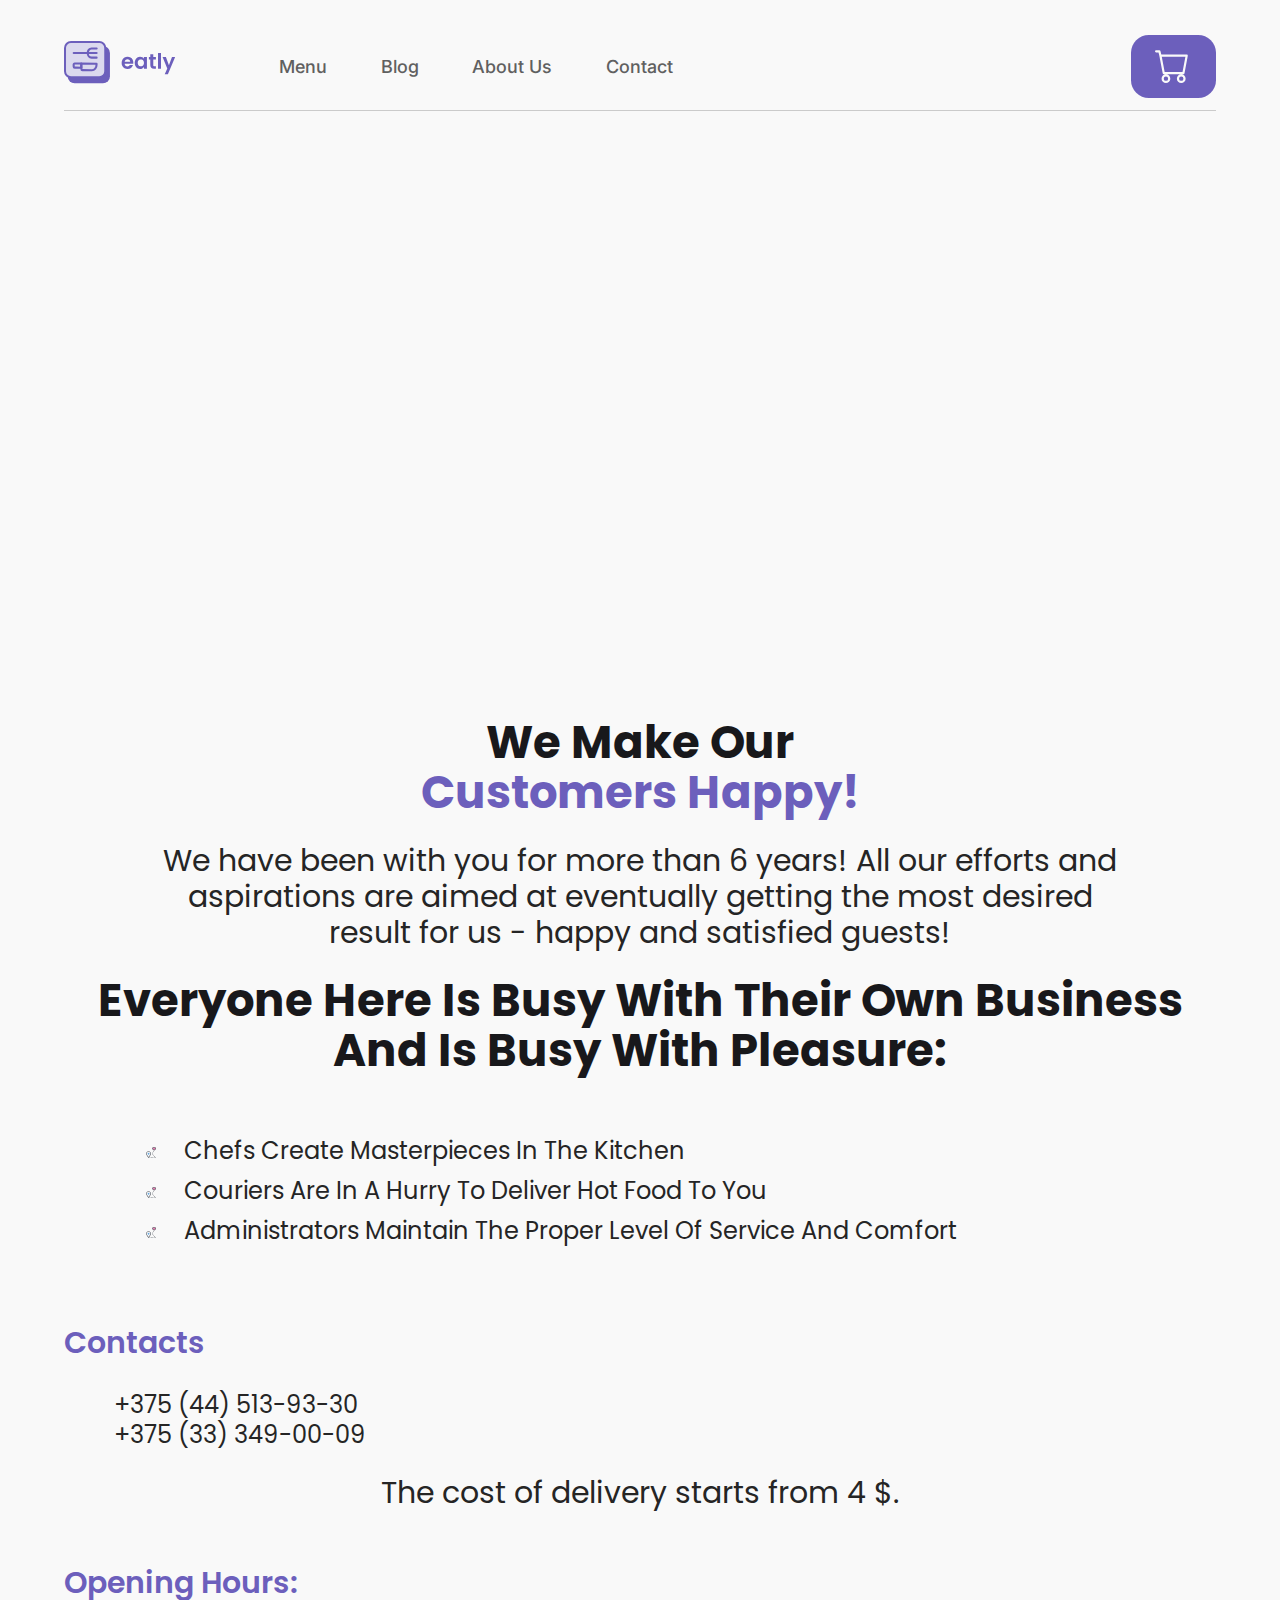
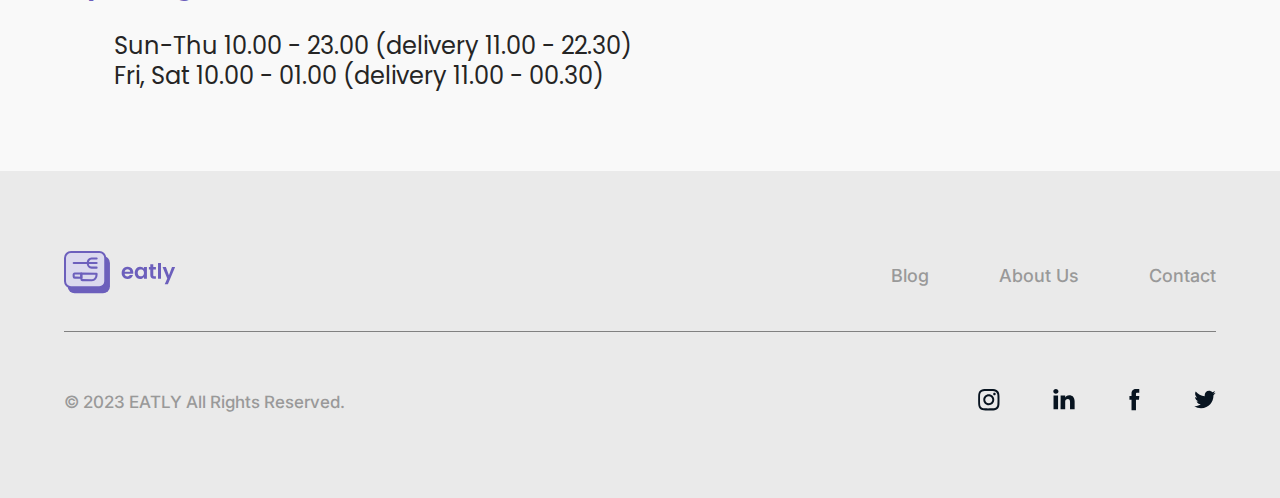
==== commit eedbe682: "fix problems mobile adaptive" ====
--- a/pages/about.html
+++ b/pages/about.html
@@ -38,13 +38,10 @@
                         </nav>
                     </div>
                     <div class="header__button">
-                        <a href="/pages/shoping.html">
-                            <button type="button" class="btn btn--shop"> 
-                                <svg xmlns="http://www.w3.org/2000/svg" width="34" height="30" fill="currentColor" viewBox="0 0 16 16">
-                                    <path d="M0 1.5A.5.5 0 0 1 .5 1H2a.5.5 0 0 1 .485.379L2.89 3H14.5a.5.5 0 0 1 .491.592l-1.5 8A.5.5 0 0 1 13 12H4a.5.5 0 0 1-.491-.408L2.01 3.607 1.61 2H.5a.5.5 0 0 1-.5-.5M3.102 4l1.313 7h8.17l1.313-7zM5 12a2 2 0 1 0 0 4 2 2 0 0 0 0-4m7 0a2 2 0 1 0 0 4 2 2 0 0 0 0-4m-7 1a1 1 0 1 1 0 2 1 1 0 0 1 0-2m7 0a1 1 0 1 1 0 2 1 1 0 0 1 0-2"/>
-                                </svg>
-                            
-                            </button>
+                        <a href="/pages/shoping.html" class="btn btn--shop">
+                            <svg xmlns="http://www.w3.org/2000/svg" width="34" height="30" fill="currentColor" viewBox="0 0 16 16">
+                                <path d="M0 1.5A.5.5 0 0 1 .5 1H2a.5.5 0 0 1 .485.379L2.89 3H14.5a.5.5 0 0 1 .491.592l-1.5 8A.5.5 0 0 1 13 12H4a.5.5 0 0 1-.491-.408L2.01 3.607 1.61 2H.5a.5.5 0 0 1-.5-.5M3.102 4l1.313 7h8.17l1.313-7zM5 12a2 2 0 1 0 0 4 2 2 0 0 0 0-4m7 0a2 2 0 1 0 0 4 2 2 0 0 0 0-4m-7 1a1 1 0 1 1 0 2 1 1 0 0 1 0-2m7 0a1 1 0 1 1 0 2 1 1 0 0 1 0-2"/>
+                            </svg>
                         </a>
                     </div>
                     <button class="header__burger">
@@ -65,8 +62,8 @@
                 <div class="about__row">
                     <h2 class="about__title"> We make our <br><span>customers happy!</span></h2>
                     <p class="about__text">We have been with you for more than 6 years! All our efforts and aspirations are aimed at eventually getting the most desired result for us - happy and satisfied guests!</p>
-                    
-                    <ul class="about__list">Everyone here is busy with their own business and is busy with pleasure:
+                    <h2 class="about__title">Everyone here is busy with their own business and is busy with pleasure:</h2>
+                    <ul class="about__list">
                         <li class="about__list_item">chefs create masterpieces in the kitchen</li>
                         <li class="about__list_item">couriers are in a hurry to deliver hot food to you</li>
                         <li class="about__list_item">administrators maintain the proper level of service and comfort</li>
--- a/css/style.css
+++ b/css/style.css
@@ -40,21 +40,18 @@
 }
 
 .container {
-  width: 90%;
-  width: 1250px;
+  max-width: 90%;
   margin: 0 auto;
 }
 
-.header {
-  padding: 48px 0 25px;
-  margin: 0 auto;
-}
 .header__row {
   display: flex;
   flex-direction: row;
   height: 62.5px;
   align-items: center;
-  padding: 18px 0px;
+  margin-top: 48px;
+  padding-bottom: 24.6px;
+  border-bottom: 0.71px solid #CBCBCB;
 }
 .header__logo {
   margin-right: 103px;
@@ -68,6 +65,12 @@
 .header__button {
   margin-left: auto;
   display: flex;
+}
+.header__burger {
+  display: none;
+}
+.header-popup {
+  display: none;
 }
 
 .navigation {
@@ -97,17 +100,23 @@
   font-size: 18px;
   font-family: "Poppins", sans-serif;
   font-weight: 700;
+  height: 62.5px;
+  border: 0;
+  border: 1px solid transparent;
 }
 .btn--shop {
-  border: 0;
   background: #6C5FBC;
-  border: 1px solid transparent;
+  width: 85px;
   border-radius: 17.8px;
-  height: 62.5px;
-  width: 75px;
+  position: relative;
 }
 .btn--shop svg {
   fill: #F9F9F9;
+  width: 35px;
+  height: 35px;
+  position: absolute;
+  top: 20%;
+  left: 28%;
 }
 .btn--shop:hover {
   background: #F9F9F9;
@@ -118,14 +127,14 @@
 }
 .btn--confirm {
   background: #6C5FBC;
-  padding: 17.8px 26.7px;
-  border: 1px solid transparent;
   border-radius: 17.8px;
   color: #F9F9F9;
   line-height: 1.5;
   text-transform: capitalize;
-  margin-left: 10px;
-  width: 125px;
+  width: 385px;
+  height: 77px;
+  padding: 25px;
+  text-align: center;
 }
 .btn--confirm:hover {
   background: #F9F9F9;
@@ -135,13 +144,12 @@
 .btn--get-started {
   background: #6C5FBC;
   font-weight: 500;
-  padding: 17.8px 26.7px;
-  border: 1px solid transparent;
   border-radius: 12.4px;
   color: #F9F9F9;
   line-height: 1.5;
   text-transform: capitalize;
   margin-right: 18px;
+  padding: 18px 30px;
 }
 .btn--get-started:hover {
   background: #F9F9F9;
@@ -154,9 +162,9 @@
   font-weight: 500;
   border-radius: 12.4px;
   background: #F9F9F9;
-  padding: 18px 26.7px;
   line-height: 1.5;
   text-transform: capitalize;
+  padding: 18px 30px;
 }
 .btn--Go-pro:hover {
   background: #6C5FBC;
@@ -166,13 +174,13 @@
   display: flex;
   background: #6C5FBC;
   font-weight: 500;
-  padding: 9px 26px;
-  border: 1px solid transparent;
+  width: 190px;
   border-radius: 12.4px;
   color: #F9F9F9;
   line-height: 1.5;
   text-transform: capitalize;
   align-items: center;
+  justify-content: center;
 }
 .btn--download span {
   margin-left: 15px;
@@ -187,16 +195,14 @@
   stroke: #6C5FBC;
 }
 .btn--view-all {
-  padding-top: 65px;
   display: flex;
   background: none;
-  border: none;
   color: #ACADB9;
   font-size: 20px;
   font-weight: 500;
   line-height: 45px;
   letter-spacing: -0.1px;
-  margin-left: auto;
+  float: right;
 }
 .btn--view-all span {
   margin-left: 20px;
@@ -208,9 +214,7 @@
   background: #6C5FBC;
   font-size: 15px;
   font-weight: 500;
-  padding: 15px 24px;
-  border: 1px solid transparent;
-  outline: none;
+  width: 135px;
   border-radius: 12.4px;
   color: #F9F9F9;
   line-height: 1.5;
@@ -224,8 +228,6 @@
 }
 .btn--apply {
   background: #6C5FBC;
-  padding: 19.5px 0;
-  border: 1px solid transparent;
   border-radius: 17.8px;
   color: #F9F9F9;
   line-height: 1.5;
@@ -243,8 +245,8 @@
 }
 .btn--apply-coupon {
   width: 130px;
+  height: 70px;
   background: #6C5FBC;
-  border: 1px solid transparent;
   border-radius: 17.8px;
   color: #F9F9F9;
   line-height: 1.5;
@@ -260,13 +262,13 @@
   display: flex;
   background: #6C5FBC;
   font-weight: 500;
-  padding: 9px 26px;
-  border: 1px solid transparent;
+  width: 200px;
   border-radius: 12.4px;
   color: #F9F9F9;
   line-height: 1.5;
   text-transform: capitalize;
   align-items: center;
+  justify-content: center;
   height: 80px;
 }
 .btn--next-article span {
@@ -283,14 +285,12 @@
 }
 .btn--send {
   background: #6C5FBC;
-  padding: 19.5px 0;
-  border: 1px solid transparent;
   border-radius: 17.8px;
   color: #F9F9F9;
   line-height: 1.5;
   text-transform: capitalize;
   width: 100%;
-  margin-top: 39px;
+  height: 77px;
   font-size: 21px;
   font-weight: 600;
   letter-spacing: -0.137px;
@@ -301,15 +301,15 @@
   border: 1px solid #6C5FBC;
 }
 .btn--payment {
+  display: block;
   background: #6C5FBC;
-  padding: 19.5px 0;
-  border: 1px solid transparent;
   border-radius: 17.8px;
   color: #F9F9F9;
   line-height: 1.5;
   text-transform: capitalize;
-  width: 100%;
-  margin-top: 39px;
+  padding: 24px;
+  text-align: center;
+  height: 77px;
   font-size: 21px;
   font-weight: 600;
   letter-spacing: -0.137px;
@@ -325,7 +325,7 @@
   background: url("/img/promo-bg.png") no-repeat;
   background-position: center right;
   margin-right: -35px;
-  border-top: 1px solid #CBCBCB;
+  display: flex;
 }
 .promo__left {
   width: 570px;
@@ -417,16 +417,16 @@
 }
 
 .quality {
-  padding-top: 100px;
+  padding: 100px 0;
 }
 .quality__row {
   background: url(/img/quality-bg.png) no-repeat;
   background-position: 10% top;
   height: 745px;
-  border-bottom: 1px solid #CBCBCB;
+  border-bottom: 0.71px solid #CBCBCB;
 }
 .quality__col {
-  margin-left: 45%;
+  margin-left: 53%;
   position: relative;
 }
 .quality__title {
@@ -462,7 +462,7 @@
 .dishes__row {
   padding-top: 100px;
   padding-bottom: 120px;
-  border-bottom: 1px solid #CBCBCB;
+  border-bottom: 0.71px solid #CBCBCB;
 }
 .dishes__title {
   font-size: 45px;
@@ -478,6 +478,7 @@
   justify-content: space-between;
   gap: 30px;
   flex-wrap: nowrap;
+  margin-bottom: 65.36px;
 }
 .dishes__item {
   width: 225px;
@@ -542,7 +543,7 @@
 }
 .dishes__category_card {
   margin-top: 225px;
-  margin-left: 22.5px;
+  padding: 0 17px;
 }
 .dishes__subtitle a {
   color: #323142;
@@ -556,8 +557,7 @@
   font-size: 20px;
   line-height: 26px;
   display: flex;
-  padding-right: 6.5px;
-  flex-wrap: wrap;
+  margin-bottom: 7px;
 }
 .dishes__comment_star {
   padding-left: 6.5px;
@@ -570,6 +570,7 @@
   font-size: 25.936px;
   font-weight: 700;
   line-height: 40.345px;
+  align-items: center;
 }
 .dishes__price_sub {
   color: #8E97A6;
@@ -582,9 +583,7 @@
   background: #323142 url(/img/+.svg) no-repeat;
   background-position: 50%;
   border-radius: 9px;
-  text-align: center;
   margin-left: auto;
-  margin-right: 23px;
   position: relative;
   cursor: pointer;
 }
@@ -597,6 +596,8 @@
   display: flex;
   flex-direction: row;
   justify-content: space-between;
+  height: 46px;
+  margin-bottom: 65px;
   align-items: baseline;
 }
 
@@ -641,13 +642,13 @@
 .customer__button-active {
   background: #6C5FBC;
   position: relative;
-  left: 20px;
+  margin-left: 20px;
 }
 .customer__item {
   background: #fff;
   border-radius: 21px;
   width: 528px;
-  height: 240px;
+  height: 100%;
   padding: 43px;
 }
 .customer__item_col {
@@ -668,10 +669,10 @@
   line-height: 26px;
 }
 .customer__item_decor {
-  margin-left: 155px;
+  margin-left: auto;
 }
 .customer__item_img {
-  background: url(/img/customer_foto.jpg) no-repeat;
+  background: url(/img/customer_foto.jpg) no-repeat center center;
   border-radius: 50px;
   width: 71px;
   height: 71px;
@@ -684,10 +685,11 @@
   font-style: italic;
   font-weight: 400;
   line-height: 26px;
-  padding-bottom: 39px;
+  padding-bottom: 32px;
 }
 .customer__item_text-top {
   color: #636363;
+  padding-bottom: 39px;
 }
 .customer__item_rating {
   background: url(/img/Stars.png) no-repeat;
@@ -704,7 +706,7 @@
 }
 
 .questions__row {
-  padding: 175px 0;
+  padding: 171.5px 0 164.5px;
 }
 .questions__header {
   position: relative;
@@ -712,51 +714,70 @@
 .questions__header_decor {
   position: absolute;
   top: -35px;
-  right: 370px;
+  right: 385px;
 }
 .questions__header_title {
   font-size: 45px;
   text-align: center;
-  padding-bottom: 97px;
+  padding-bottom: 60px;
   line-height: 54px;
 }
 .questions__header_title span {
   color: #6C5FBC;
 }
-.questions__list_button {
-  width: 100%;
-  background: url(/img/Plus.svg) no-repeat;
-  background-position-x: right;
-  background-position-y: center;
-  flex-basis: 10%;
-  margin-left: auto;
-}
-.questions__list_button:active {
-  background: url(/img/minus.svg) no-repeat;
-  background-position-x: right;
-  background-position-y: center;
-}
-.questions__list_item {
+.questions__list {
+  display: flex;
+  flex-direction: column;
+}
+.questions__item {
   display: flex;
   flex-direction: row;
   border-bottom: 1px solid #8E97A6;
-  height: 105px;
-}
-.questions__list_title {
+  min-height: 100px;
+  min-width: 100%;
+  padding-left: 8px;
+}
+.questions__item_title {
+  position: relative;
   color: #323142;
   font-size: 23.5px;
   font-weight: 600;
   line-height: 60px;
-  align-self: center;
-}
-.questions__list_question {
+  align-self: auto;
+}
+.questions__item_questions {
+  display: flex;
+  flex-direction: column;
+}
+.questions__item_question {
   display: none;
+}
+.questions__item_question-active {
+  display: block;
   color: #686868;
   font-size: 20px;
   font-weight: 400;
   line-height: 32px;
   letter-spacing: 0.2px;
   width: 90%;
+  padding: 20px 0 43px;
+}
+.questions__item_button {
+  background: url(/img/Plus.svg) no-repeat;
+  background-position-x: right;
+  position: absolute;
+  width: 30px;
+  height: 30px;
+  right: 100px;
+  margin-top: 20px;
+}
+.questions__item_button-active {
+  background: url(/img/minus.svg) no-repeat;
+  background-position-x: right;
+}
+.questions__item_button:active {
+  background: url(/img/minus.svg) no-repeat;
+  background-position-x: right;
 }
 
 .footer {
@@ -793,6 +814,9 @@
 .footer__icon:hover {
   fill: #6C5FBC;
 }
+.footer-popup {
+  display: none;
+}
 .footer .menu {
   display: flex;
   flex-direction: row;
@@ -813,6 +837,14 @@
 .blog__row {
   padding: 100px 0 120px;
 }
+.blog__row-top {
+  padding-top: 0px;
+  margin-left: 30px;
+  width: 326px;
+}
+.blog__promo {
+  border-left: 0.7px solid #B7B4B4;
+}
 .blog__title {
   font-size: 45px;
   text-align: center;
@@ -831,11 +863,13 @@
 .blog__cards {
   display: grid;
   grid-template-columns: auto auto auto;
+  justify-content: center;
   row-gap: 80px;
   column-gap: 60px;
 }
 .blog__cards_promo {
   display: grid;
+  grid-template-columns: auto;
   grid-gap: 60px;
 }
 .blog__item {
@@ -843,6 +877,8 @@
   height: 440px;
   border-radius: 15.9px;
   background: #FFF;
+  display: flex;
+  flex-direction: column;
 }
 .blog__item:hover {
   box-shadow: 0px 3.9px 46.9px 0px rgba(197, 197, 197, 0.25);
@@ -850,7 +886,7 @@
 .blog__item_img {
   margin: 25px 20px auto 20px;
   width: 310px;
-  height: 100%;
+  height: 275px;
 }
 .blog__item_img-1 {
   background: url(/img/blog_img1.jpg) no-repeat;
@@ -870,10 +906,6 @@
 .blog__item_img-6 {
   background: url(/img/blog_img6.jpg) no-repeat;
 }
-.blog__item {
-  display: flex;
-  flex-direction: column;
-}
 .blog__item_card {
   margin-left: 20px;
   display: flex;
@@ -881,9 +913,10 @@
   gap: 11.5px;
 }
 .blog__item_logo {
-  background: url(/img/blog_item_img.png) no-repeat;
+  background: url(/img/blog_item_img.png) no-repeat center center;
   width: 45px;
   height: 45px;
+  border-radius: 25px;
 }
 .blog__item_title {
   padding: 20px;
@@ -910,7 +943,7 @@
   line-height: 31.5px;
   margin-left: auto;
   padding-right: 20px;
-  align-self: center;
+  align-self: self-end;
 }
 
 .content {
@@ -955,8 +988,7 @@
   display: flex;
 }
 .content__article {
-  margin-right: 100px;
-  width: 815px;
+  margin-right: 75px;
 }
 .content__article_title {
   color: #252525;
@@ -985,23 +1017,27 @@
   position: relative;
 }
 .getsupersale__row {
-  padding: 37px 60px;
   background: #6C5FBC url(/img/bg_supersale.png);
   border-radius: 30px;
   position: relative;
+  display: flex;
+  flex-direction: column;
+  justify-content: center;
+  gap: 10px;
+  padding-left: 60px;
+  height: 280px;
+  width: 100%;
 }
 .getsupersale__row_img {
   width: 274px;
-  height: 276px;
   position: absolute;
   right: 80px;
-  top: 45px;
+  top: 60px;
 }
 .getsupersale__title {
   color: #FFF;
   font-size: 70px;
   font-weight: 800;
-  line-height: normal;
   padding-bottom: 10px;
 }
 .getsupersale__form {
@@ -1011,7 +1047,7 @@
 }
 .getsupersale__form_button {
   position: absolute;
-  left: 295px;
+  left: 300px;
 }
 .getsupersale input {
   width: 440px;
@@ -1040,23 +1076,8 @@
 }
 .shopping__row {
   position: relative;
-}
-.shopping__row_decor-1 {
-  position: absolute;
-  top: -35px;
-  right: 245px;
-  width: 40px;
-}
-.shopping__row_decor-2 {
-  position: absolute;
-  right: -125px;
-  top: 140px;
-  transform: scale(-1, 1);
-}
-.shopping__row_decor-3 {
-  position: absolute;
-  left: -125px;
-  top: 140px;
+  width: 690px;
+  margin: 0 auto;
 }
 .shopping__cards {
   display: flex;
@@ -1064,6 +1085,24 @@
   gap: 20px;
   align-items: center;
   position: relative;
+  margin: 0 auto;
+}
+.shopping__cards_decor-1 {
+  position: absolute;
+  top: -35px;
+  right: -45px;
+  width: 40px;
+}
+.shopping__cards_decor-2 {
+  position: absolute;
+  right: -125px;
+  bottom: 5px;
+  transform: scale(-1, 1);
+}
+.shopping__cards_decor-3 {
+  position: absolute;
+  left: -125px;
+  bottom: 5px;
 }
 .shopping__form form {
   margin: 90px auto 60px;
@@ -1078,7 +1117,7 @@
   border-radius: 14.2px;
   padding-left: 91px;
   background: #EDEDED url(/img/coupon.svg) no-repeat;
-  background-position: 28.5px 24px;
+  background-position: 28.5px center;
   outline: 0;
 }
 .shopping__form form input::placeholder {
@@ -1090,16 +1129,29 @@
   letter-spacing: -0.02em;
 }
 .shopping__item {
-  width: 680px;
+  width: 100%;
   height: 110px;
   border-radius: 12px;
   border: 1.4px solid #F4F4F6;
   display: flex;
   justify-content: space-between;
 }
+.shopping__item:nth-child(1) {
+  background: #fff url(/img/Food-1.png) no-repeat;
+  background-size: 100px 100px;
+  background-position-y: bottom;
+}
+.shopping__item:nth-child(2) {
+  background: #fff url(/img/Food-2.png) no-repeat;
+  background-size: 100px 100px;
+  background-position-y: bottom;
+}
 .shopping__item_info-1 {
-  padding-top: 22px;
+  justify-content: center;
+  display: flex;
+  flex-direction: column;
   padding-left: 115px;
+  gap: 4px;
 }
 .shopping__item_info-2 {
   display: flex;
@@ -1172,24 +1224,11 @@
   font-size: 16px;
   line-height: 22px;
 }
-.shopping__item:nth-child(1) {
-  background: #fff url(/img/Food-1.png) no-repeat;
-  background-size: 100px 100px;
-  background-position-y: bottom;
-}
-.shopping__item:nth-child(2) {
-  background: #fff url(/img/Food-2.png) no-repeat;
-  background-size: 100px 100px;
-  background-position-y: bottom;
-}
 .shopping__list {
-  width: 680px;
-  margin: 0 auto;
   position: relative;
 }
 .shopping__pay {
-  width: 680px;
-  margin: 0 auto;
+  margin-bottom: 39px;
 }
 .shopping__pay_item {
   display: flex;
@@ -1233,7 +1272,7 @@
 }
 .support__row {
   display: flex;
-  height: 818px;
+  height: 820px;
   position: relative;
 }
 .support__row_left {
@@ -1251,9 +1290,34 @@
   width: 495px;
   display: flex;
   flex-direction: column;
-  justify-content: space-between;
   margin-left: auto;
   position: relative;
+}
+.support__row input, .support__row textarea {
+  width: 100%;
+  height: 79px;
+  border: 1px solid lightgray;
+  outline: 0;
+  border-radius: 17px;
+  font-family: "Inter", sans-serif;
+  font-size: 17px;
+  line-height: 25px;
+  padding-left: 25px;
+  margin-bottom: 25px;
+}
+.support__row textarea {
+  height: 345px;
+  padding-top: 25px;
+  overflow: hidden;
+  resize: none;
+  margin: 25px 0 43px;
+}
+.support__row input::placeholder, .support__row textarea::placeholder {
+  text-transform: uppercase;
+  font-weight: 600;
+}
+.support__row input:hover, .support__row textarea:hover {
+  border: 1px solid #6C5FBC;
 }
 .support__title {
   padding-top: 84.4px;
@@ -1269,10 +1333,16 @@
   position: absolute;
   top: 110px;
 }
-.support__title_image {
+.support__title_img-2 {
   position: absolute;
   left: 380px;
   top: 265px;
+}
+.support__title_img-3 {
+  position: absolute;
+  bottom: -80px;
+  left: -125px;
+  width: 122px;
 }
 .support__title_right {
   color: #000;
@@ -1285,78 +1355,56 @@
 .support__title_right span {
   color: #6C5FBC;
 }
-.support__title_img-2 {
-  position: absolute;
-  bottom: -100px;
-  left: -125px;
-}
-.support input, .support textarea {
-  width: 100%;
-  height: 79px;
-  border: 1px solid #6C5FBC;
-  outline: 0;
-  border-radius: 17px;
-  font-family: "Inter", sans-serif;
-  font-size: 17px;
-  font-weight: 600;
-  line-height: 25px;
-  padding-left: 25px;
-}
-.support textarea {
-  height: 345px;
-  padding-top: 25px;
-  overflow: hidden;
-  resize: none;
-}
-.support input::placeholder, .support textarea::placeholder {
-  text-transform: uppercase;
-}
 
 .about {
   padding: 80px 0;
 }
 .about__row {
-  width: 70%;
   margin: 0 auto;
+  display: flex;
+  flex-direction: column;
 }
 .about__title {
   text-align: center;
   text-transform: capitalize;
   font-weight: 700;
-  font-size: 48px;
-  line-height: 52px;
+  font-size: 45px;
+  line-height: 50px;
 }
 .about__text, .about__delivery {
   color: #252525;
-  font-size: 36px;
-  font-weight: 500;
-  line-height: 44.5px;
+  font-size: 30px;
+  font-weight: 400;
+  line-height: 36px;
   margin-top: 30px;
   text-align: center;
+  width: 85%;
+  margin: 25px auto;
 }
 .about__list, .about__info_title, .about__time {
   color: #6C5FBC;
-  font-size: 33px;
+  font-size: 30px;
   font-weight: 600;
   line-height: 44.5px;
   text-transform: capitalize;
-  padding: 35px auto;
   margin-top: 50px;
   margin-bottom: 25px;
 }
-.about__list li {
+.about__list_item {
   color: #252525;
-  font-size: 22px;
+  font-size: 24px;
   font-weight: 400;
-  line-height: 44.5px;
-  margin-left: 50px;
+  line-height: 30px;
+  margin-left: 100px;
+  padding-left: 20px;
   list-style: url("/img/like.svg");
+  margin-top: 10px;
 }
 .about__info_tel, .about__time_hour {
   color: #252525;
-  font-size: 22px;
+  font-size: 24px;
   font-weight: 400;
-  line-height: 44.5px;
+  line-height: 30px;
   margin-left: 50px;
 }
 
@@ -1371,11 +1419,14 @@
   height: 750px;
 }
 .popup__left_form {
-  margin-top: 90px;
   display: flex;
   flex-direction: column;
   align-items: center;
   gap: 25px;
+  width: 388px;
+  height: 691.71px;
+  margin: 90px auto;
+  justify-content: space-between;
 }
 .popup__left_logo {
   margin-top: 20px;
@@ -1434,6 +1485,7 @@
   line-height: 44px;
   text-align: center;
   color: #fff;
+  width: 90%;
 }
 .popup__right_text {
   width: 500px;
@@ -1444,32 +1496,35 @@
   letter-spacing: 0.2px;
   color: #fff;
   padding-top: 15px;
+  width: 90%;
 }
 
 .supersale {
   padding-top: 120px;
+  padding-bottom: 75px;
+}
+.supersale__row {
+  position: relative;
   display: flex;
   flex-direction: row;
+  justify-content: space-between;
   gap: 112px;
-  padding-bottom: 75px;
-}
-.supersale__row {
-  position: relative;
-  display: flex;
-  justify-content: space-between;
 }
 .supersale__promo {
+  display: flex;
   overflow: hidden;
-  width: 755px;
-}
-.supersale__decor {
-  position: absolute;
-  top: -40px;
-  right: 440px;
+  width: 60%;
+  flex-direction: column;
+}
+.supersale__promo_decor {
+  position: absolute;
+  top: -35px;
+  right: 490px;
 }
 .supersale__slider {
   display: flex;
-  width: 2265px;
+  width: 300%;
+  position: relative;
 }
 .supersale__slider_item {
   height: 250px;
@@ -1478,13 +1533,14 @@
   position: relative;
   background: url(/img/bg_supersale.png), #6C5FBC;
   padding: 30px 58.5px;
+  margin-right: 30px;
+  display: flex;
+  align-items: center;
 }
 .supersale__slider_title {
   color: #FFF;
   font-size: 70px;
   font-weight: 800;
-  line-height: normal;
-  padding-bottom: 10px;
 }
 .supersale__slider_weekend {
   color: #7C6FCD;
@@ -1497,7 +1553,7 @@
   width: 254px;
   height: 256px;
   position: absolute;
-  left: 460px;
+  right: 35.7px;
   top: 50px;
 }
 .supersale__line {
@@ -1520,12 +1576,11 @@
   background: #6C5FBC;
 }
 .supersale input {
-  width: 100%;
   height: 75px;
   border: none;
   border-radius: 14.2px;
   padding-left: 91px;
-  margin-top: 200px;
+  margin-top: 88px;
   background: #EDEDED url(/img/Search.svg) no-repeat;
   background-position: 28.5px 19px;
   outline: 0;
@@ -1547,6 +1602,7 @@
   background: #F9F9F9;
   border-radius: 23.8px;
   box-shadow: 5.71212px 9.5202px 28.5606px 0.95202px rgba(108, 95, 188, 0.12);
+  box-shadow: 0px 4px 4px rgba(0, 0, 0, 0.25);
 }
 .category__card_col {
   padding: 13px 0 29px;
@@ -1586,8 +1642,8 @@
   display: flex;
   flex-direction: row;
   justify-content: space-between;
-  padding-top: 23.5px;
-  padding-bottom: 30.5px;
+  padding-top: 18px;
+  padding-bottom: 26.5px;
 }
 .category__item {
   width: 66px;
--- a/css/media.css
+++ b/css/media.css
@@ -1,87 +1,1326 @@
 @media (max-width: 1280px) {
+  .supersale__slider_item {
+    width: 648.5px;
+    height: 214.75px;
+  }
+  .supersale__promo_decor {
+    right: 455px;
+  }
+  .supersale input {
+    height: 114.75;
+  }
+  .questions__header_decor {
+    right: 320px;
+  }
+  .support__title_img-2 {
+    left: 320px;
+  }
+  .support__title_img-3 {
+    left: -90px;
+  }
   .premimum {
     background-size: 100% 100%;
   }
 }
 @media (max-width: 1024px) {
+  .btn {
+    height: 42px;
+    font-size: 13px;
+  }
+  .btn--shop {
+    width: 60px;
+    padding: 5px 5px;
+    border-radius: 12.6px;
+  }
+  .btn--shop svg {
+    width: 25px;
+    height: 25px;
+  }
+  .btn--confirm {
+    border-radius: 12.6px;
+    font-weight: 600;
+    font-size: 12.6px;
+    line-height: 19px;
+    width: 272px;
+    height: 53px;
+    padding: 16px;
+  }
+  .btn--send {
+    border-radius: 12.6px;
+    width: 100%;
+    height: 54px;
+    font-weight: 500;
+    font-size: 14.8px;
+    line-height: 22px;
+  }
+  .btn--apply {
+    width: 75px;
+    border-radius: 12.6px;
+    width: 93.87px;
+    font-size: 9.8px;
+    line-height: 15px;
+    margin-top: 15px;
+  }
+  .btn--apply-coupon {
+    height: 50px;
+    width: 94px;
+    border-radius: 12.6px;
+    font-weight: 500;
+    font-size: 12.8px;
+    line-height: 15px;
+  }
+  .btn--payment {
+    border-radius: 12.6px;
+    height: 55px;
+    margin-top: 39px;
+    font-size: 14.2px;
+    line-height: 21px;
+    font-weight: 600;
+    padding: 16px;
+  }
+  .btn--get-started {
+    font-weight: 500;
+    width: 110px;
+    border-radius: 8.9px;
+    font-size: 11.6px;
+    line-height: 17px;
+  }
+  .btn--Go-pro {
+    font-weight: 500;
+    border-radius: 8.9px;
+    width: 78px;
+    font-size: 11.6px;
+    line-height: 17px;
+  }
+  .btn--download {
+    display: flex;
+    font-weight: 500;
+    width: 133px;
+    border-radius: 8.9px;
+    font-size: 12.85px;
+    line-height: 16px;
+    height: 44.8px;
+    margin-top: 23.5px;
+  }
+  .btn--download span {
+    margin-left: 5px;
+    margin-top: 5px;
+  }
+  .btn--download span svg {
+    width: 19.27px;
+  }
+  .btn--subscribe {
+    font-weight: 500;
+    width: 94px;
+    border-radius: 8.9px;
+    font-size: 10.5px;
+    line-height: 16px;
+  }
+  .btn--next-article {
+    width: 174.5px;
+    border-radius: 8.9px;
+    font-weight: 600;
+    font-size: 14.4px;
+    line-height: 18px;
+    height: 56.89px;
+  }
+  .btn--next-article span {
+    margin-left: 15px;
+    margin-top: 10px;
+  }
+  .header__row {
+    height: 44.5px;
+  }
+  .header__row img {
+    width: 79.5px;
+    height: 30px;
+  }
+  .footer {
+    height: 245px;
+    padding: 68.3px 0 57.4px;
+  }
+  .footer__row {
+    padding-bottom: 20.62px;
+  }
+  .footer__bottom {
+    padding-top: 40.53px;
+  }
+  .footer__text {
+    font-size: 12.09px;
+    line-height: 17.8px;
+  }
+  .menu {
+    font-size: 13px;
+  }
+  .promo__title {
+    font-size: 53.5px;
+  }
+  .promo__text {
+    font-size: 13px;
+    max-width: 400px;
+  }
+  .promo__row {
+    background-size: 429px 384px;
+  }
+  .quality {
+    padding-top: 73px;
+  }
+  .quality__row {
+    background-position: 78px 73.6px;
+    background-size: 216px auto;
+    height: 530px;
+  }
+  .quality__col {
+    width: 400px;
+  }
+  .quality__title {
+    font-size: 36px;
+    padding: 55px 0 45px;
+  }
+  .quality li {
+    font-size: 14.5px;
+    padding-bottom: 19.25px;
+  }
+  .quality__decor-2 {
+    left: 110px;
+    top: 30px;
+    width: 100px;
+    height: 62px;
+  }
+  .premimum {
+    background-size: 100% auto;
+  }
+  .premimum__row {
+    padding: 34.5px 0;
+  }
+  .premimum__title {
+    font-size: 30.72px;
+    line-height: 38px;
+    padding-bottom: 7px;
+  }
+  .premimum__text {
+    font-size: 10.24px;
+    line-height: 15px;
+  }
+  .dishes__row {
+    padding: 74px 0;
+  }
+  .dishes__title {
+    padding-bottom: 53.5px;
+  }
+  .dishes__item {
+    width: 160px;
+    height: 278px;
+    border-radius: 24.59px;
+  }
+  .dishes__item:nth-child(1), .dishes__item:nth-child(2), .dishes__item:nth-child(3), .dishes__item:nth-child(4), .dishes__item:nth-child(5) {
+    background-size: 130px 130px;
+  }
+  .dishes__item_like {
+    top: 17px;
+    right: 15.5px;
+  }
+  .dishes__category {
+    font-size: 8px;
+    padding: 2px 5.5px;
+  }
+  .dishes__category_card {
+    margin-top: 140px;
+  }
+  .dishes__comment {
+    font-size: 12.3px;
+  }
+  .dishes__comment_star {
+    padding-right: 10px;
+  }
+  .dishes__comment_star svg {
+    width: 11px;
+    height: 11px;
+  }
+  .dishes__subtitle a {
+    font-size: 16.4px;
+  }
+  .dishes__price {
+    font-size: 18.5px;
+    height: 28.7px;
+  }
+  .dishes__price span {
+    font-size: 18.5px;
+    margin-top: 0px;
+  }
+  .dishes__add {
+    width: 31px;
+    height: 28px;
+  }
+  .dishes__pagemenu {
+    height: 33px;
+    margin-bottom: 46px;
+  }
+  .dishes__cards {
+    margin-bottom: 46.5px;
+    justify-content: center;
+    gap: 21.89px;
+  }
+  .supersale__row {
+    gap: 79.64px;
+  }
+  .supersale__promo {
+    width: 65%;
+  }
+  .supersale__promo_decor {
+    right: 315px;
+  }
+  .supersale__slider_item {
+    width: 539px;
+    height: 178.5px;
+    padding-left: 43.4px;
+  }
+  .supersale__slider_title {
+    font-size: 53.33px;
+  }
+  .supersale__slider_weekend {
+    font-size: 62.16px;
+    top: 75px;
+  }
+  .supersale__slider_img {
+    width: 180px;
+    height: 180px;
+    top: 35px;
+    right: 25.4px;
+  }
+  .supersale input {
+    height: 53.35px;
+    padding-left: 65px;
+    background-position: 20.24px center;
+  }
+  .category {
+    width: 268px;
+    height: 420px;
+    padding: 22.75px;
+    padding-bottom: 27.75px;
+  }
+  .category__title {
+    font-size: 15.25px;
+    line-height: 21px;
+  }
+  .category__title_line {
+    margin-top: 11.8px;
+  }
+  .category__item {
+    width: 47px;
+    height: 68.5px;
+  }
+  .category__card_history {
+    font-size: 10.99px;
+    line-height: 21px;
+  }
+  .category__card_col {
+    padding: 26px 0 30px;
+  }
+  .category__price {
+    font-size: 10.99px;
+    line-height: 21px;
+  }
+  .customer__row {
+    padding: 71.5px 0 134px;
+  }
+  .customer__item {
+    width: 375.5px;
+    height: 170px;
+    padding: 27px 30.5px;
+  }
+  .customer__item-active {
+    height: 246px;
+  }
+  .customer__item_img {
+    width: 50.52px;
+    height: 50.52px;
+  }
+  .customer__item_name {
+    font-size: 14.8px;
+  }
+  .customer__item_text {
+    font-size: 12.8px;
+    line-height: 19px;
+    padding-bottom: 22.42px;
+  }
+  .customer__item_text-top {
+    padding-bottom: 27.4px;
+  }
+  .customer__item_top {
+    margin-bottom: 22.73px;
+    height: 52px;
+  }
+  .customer__item_decor img {
+    width: 41.5px;
+    height: 31.5px;
+  }
+  .customer__button {
+    width: 135px;
+    height: 7.82px;
+  }
+  .shopping__row {
+    width: 492px;
+  }
+  .shopping__item {
+    width: 485px;
+  }
+  .shopping__item_subtitle {
+    font-size: 15.6px;
+    line-height: 22px;
+  }
+  .shopping__item_price {
+    font-size: 12.8px;
+    line-height: 18px;
+  }
+  .shopping__item_price-total {
+    font-size: 11.3px;
+    line-height: 16px;
+  }
+  .shopping__item_counter-raise, .shopping__item_counter-lower {
+    width: 24px;
+    height: 22.5px;
+    background-size: 8.5px;
+  }
+  .shopping__item_info-1, .shopping__item_info-2 {
+    gap: 6px;
+  }
+  .shopping__item_counter input {
+    width: 30px;
+  }
+  .shopping__form form input {
+    width: 385px;
+    height: 50px;
+    background-size: 15.5px 21.3px;
+  }
+  .shopping__form form input::placeholder {
+    font-size: 12.8px;
+  }
+  .shopping__price_sub {
+    font-size: 14.2px;
+    line-height: 17px;
+    letter-spacing: -0.02em;
+  }
+  .shopping__price_total {
+    font-size: 17.8px;
+    line-height: 17px;
+    letter-spacing: -0.02em;
+  }
+  .shopping__pay_item:not(:last-child) {
+    padding-top: 11px;
+    padding-bottom: 4.8px;
+  }
+  .blog__row {
+    padding: 75px 0 86px;
+  }
+  .blog__row-top {
+    padding-top: 0px;
+  }
+  .blog__title {
+    padding-bottom: 53.73px;
+  }
+  .blog__cards {
+    row-gap: 21.33px;
+    column-gap: 50.38px;
+  }
+  .blog__item {
+    width: 270.6px;
+    height: 345px;
+  }
+  .blog__item_img {
+    width: 220px;
+    height: 193.68px;
+    border-radius: 8.7px;
+    margin: 17px auto 14px;
+  }
+  .blog__item_title {
+    font-size: 15.03px;
+    line-height: 18px;
+  }
+  .blog__item_text-1 {
+    font-size: 11.77px;
+  }
+  .blog__item_text-2 {
+    font-size: 12.1px;
+    line-height: 19px;
+  }
+  .blog__item_date {
+    font-size: 11.27px;
+    line-height: 22px;
+  }
+  .blog__item_logo {
+    width: 31px;
+    height: 31px;
+  }
+  .content__row {
+    padding: 89.6px 0 120px;
+  }
+  .content__article_title {
+    font-size: 23.467px;
+    line-height: 32px;
+  }
+  .content__article_text {
+    font-size: 15.64px;
+    line-height: 32px;
+  }
+  .questions__row {
+    padding: 72px 0 103px;
+  }
+  .questions__header_decor {
+    right: 200px;
+  }
+  .questions__list__item {
+    height: 75px;
+  }
+  .questions__list_title {
+    font-size: 16.65px;
+  }
+  .questions__list_button {
+    background-size: 21.5px;
+  }
+  .questions__item_button {
+    right: 70px;
+    margin-top: 10px;
+  }
+  .getsupersale__row {
+    height: 200px;
+  }
+  .getsupersale__row_img {
+    width: 195px;
+    height: 196px;
+    top: 55.5px;
+    right: 41px;
+  }
+  .getsupersale__title {
+    font-size: 50px;
+  }
+  .getsupersale input {
+    width: 313px;
+    height: 50px;
+  }
+  .getsupersale__form_button {
+    left: 215px;
+  }
+  .support__row {
+    height: 582px;
+  }
+  .support__row input {
+    height: 56.2;
+    margin-bottom: 18.5px;
+  }
+  .support__row textarea {
+    height: 245px;
+    margin-top: 18.5px;
+    margin-bottom: 25px;
+  }
+  .support__row_left {
+    width: 377px;
+    left: -60px;
+    background-position: 5.5% 5.75%;
+  }
+  .support__row_right {
+    width: 351px;
+  }
+  .support__title {
+    font-size: 34.13px;
+    line-height: 36px;
+  }
+  .support__title_img-1 {
+    width: 239px;
+    height: 90.7px;
+    top: 100px;
+  }
+  .support__title_img-2 {
+    width: 216px;
+    top: 260px;
+    left: 290px;
+  }
+  .support__title_img-3 {
+    width: 100px;
+    bottom: -60px;
+    left: -70px;
+  }
+  .support__title_right {
+    font-size: 28.44px;
+    line-height: 39px;
+    padding-bottom: 44px;
+  }
+  .popup input {
+    width: 272px;
+    height: 53px;
+  }
+  .popup__left_form {
+    width: 275px;
+    height: 390px;
+    gap: 17.4px;
+  }
+  .popup__right {
+    background-size: 388.27px;
+    padding-bottom: 100px;
+    background-position: 50% 30%;
+  }
+}
+@media (max-width: 768px) {
+  .navigation {
+    display: none;
+  }
   .menu {
     flex-direction: column;
     gap: 20px;
   }
+  .btn--shop {
+    width: 75px;
+    border-radius: 11.45px;
+  }
+  .btn--shop svg {
+    width: 30px;
+    height: 30px;
+    top: 12%;
+    left: 28%;
+  }
+  .btn--confirm {
+    border-radius: 11.45px;
+    font-weight: 600;
+    font-size: 14.4px;
+    line-height: 22px;
+    letter-spacing: 0.03em;
+    width: 272px;
+  }
+  .btn--send {
+    border-radius: 11.45px;
+    width: 100%;
+    font-weight: 500;
+    font-size: 13px;
+    line-height: 20px;
+    letter-spacing: 0.03em;
+    height: 61px;
+  }
+  .btn--apply {
+    border-radius: 11.45px;
+    line-height: 1.5;
+    width: 100%;
+    margin-top: 39px;
+    font-weight: 600;
+    font-size: 11.5px;
+    line-height: 17px;
+    letter-spacing: -0.01em;
+  }
+  .btn--apply-coupon {
+    border-radius: 11.45px;
+    font-weight: 500;
+    font-size: 10.8px;
+    line-height: 13px;
+    letter-spacing: -0.02em;
+  }
+  .btn--payment {
+    border-radius: 11.45px;
+    font-size: 12px;
+    line-height: 18px;
+    letter-spacing: -0.01em;
+    width: 100%;
+    margin-top: 39px;
+  }
+  .btn--get-started {
+    font-weight: 500;
+    width: 125px;
+    border-radius: 9.9px;
+    font-size: 13px;
+    line-height: 20px;
+    letter-spacing: 0.01em;
+  }
+  .btn--Go-pro {
+    font-weight: 500;
+    border-radius: 9.9px;
+    width: 78px;
+    font-size: 13px;
+    line-height: 20px;
+    letter-spacing: 0.01em;
+  }
+  .btn--download {
+    display: flex;
+    font-weight: 500;
+    width: 133px;
+    border-radius: 9.9px;
+    font-size: 12px;
+    line-height: 15px;
+  }
+  .btn--download span {
+    margin-left: 15px;
+    margin-top: 10px;
+  }
+  .btn--subscribe {
+    font-size: 15px;
+    font-weight: 500;
+    width: 94px;
+    border-radius: 9.9px;
+    font-size: 9.6px;
+    line-height: 14px;
+    letter-spacing: 0.03em;
+  }
+  .btn--next-article {
+    display: flex;
+    font-weight: 600;
+    font-size: 11.5px;
+    line-height: 14px;
+    width: 174.5px;
+    border-radius: 9.9px;
+  }
+  .btn--next-article span {
+    margin-left: 15px;
+    margin-top: 10px;
+  }
+  .header__burger {
+    margin-left: 15px;
+    display: flex;
+    align-items: center;
+    width: 30px;
+    height: 30px;
+    cursor: pointer;
+    z-index: 1;
+    background: none;
+    border: 0;
+  }
+  .header__burger span, .header__burger span::before, .header__burger span::after {
+    display: block;
+    position: absolute;
+    width: 25px;
+    height: 2px;
+    background-color: black;
+  }
+  .header__burger span::before {
+    content: "";
+    top: -8px;
+  }
+  .header__burger span::after {
+    content: "";
+    top: 8px;
+  }
+  .header__logo {
+    margin-left: 0;
+  }
+  .promo__left {
+    width: 470px;
+  }
+  .promo__text {
+    max-width: 300px;
+  }
+  .premimum__row {
+    padding: 14.5px 0;
+  }
+  .quality__row {
+    background-position: 50px 73.6px;
+  }
+  .quality__col {
+    width: 350px;
+    margin-left: 45%;
+  }
+  .customer__item {
+    width: 362.59px;
+    height: 265.15px;
+  }
+  .customer__slider_control {
+    margin-top: 45.85px;
+    justify-content: flex-start;
+    margin-left: 12%;
+  }
+  .popup__right {
+    background-size: 320px;
+  }
+  .support__row_right {
+    width: 320px;
+  }
+  .support__title_img-2 {
+    top: 215px;
+    left: 196px;
+  }
+  .support__title_img-3 {
+    bottom: -70px;
+    left: -45px;
+  }
+  .content__row {
+    padding-bottom: 56.89px;
+  }
+  .content__promo {
+    padding-top: 0;
+  }
+  .content__article {
+    margin-right: 35px;
+  }
+  .blog__row-top {
+    width: 270px;
+  }
+  .blog__cards {
+    display: flex;
+    flex-wrap: wrap;
+    justify-content: center;
+  }
+  .blog__cards_promo {
+    gap: 30.88px;
+  }
+  .supersale__row {
+    gap: 26px;
+  }
+  .supersale__promo {
+    width: 85%;
+  }
+  .supersale__promo_decor {
+    right: 230px;
+  }
+  .supersale__slider_item {
+    width: 395px;
+    height: 140px;
+    padding-left: 40px;
+  }
+  .supersale__slider_img {
+    width: 150px;
+    height: 150px;
+    top: 30px;
+    right: 15px;
+  }
+  .supersale__slider_title {
+    font-size: 30.31px;
+  }
+  .supersale__slider_weekend {
+    font-size: 35.33px;
+  }
+  .category {
+    width: 300px;
+    padding: 10.75px;
+  }
+  .questions__header_decor {
+    right: 90px;
+  }
+  .questions__item_button {
+    right: 45px;
+    margin-top: 10px;
+  }
+  .dishes__item {
+    border-radius: 22.62px;
+    width: 146.93px;
+    height: 255.33px;
+  }
+  .dishes__item:nth-child(1), .dishes__item:nth-child(2), .dishes__item:nth-child(3), .dishes__item:nth-child(4), .dishes__item:nth-child(5) {
+    background-size: 120px 120px;
+  }
+  .dishes__cards {
+    gap: 30px;
+    flex-wrap: wrap;
+  }
+  .dishes__item_like {
+    top: 15px;
+    right: 15px;
+  }
+  .dishes__subtitle a {
+    font-size: 15.08px;
+    line-height: 25px;
+    padding-bottom: 0px;
+  }
+  .dishes__comment {
+    margin-bottom: 6px;
+    font-size: 11.31px;
+    height: 15px;
+  }
+  .dishes__price {
+    font-size: 16.96px;
+    line-height: 26px;
+    align-items: baseline;
+    height: 26px;
+  }
+  .dishes__price span {
+    font-size: 12.3px;
+    line-height: 26px;
+  }
+  .dishes__add {
+    width: 28.7px;
+    height: 26px;
+  }
+}
+@media (max-width: 426px) {
+  .btn--apply {
+    margin-top: 20px;
+  }
+  .btn--download {
+    margin: 35px auto;
+  }
+  .btn--view-all {
+    font-size: 20px;
+    line-height: 45px;
+  }
+  .promo__row {
+    background-size: 323px 288px;
+    background-position: center 490px;
+    display: flex;
+    text-align: center;
+    width: 100%;
+    padding-top: 57px;
+    height: 800px;
+  }
+  .promo__left {
+    width: 100%;
+  }
+  .promo__left_bottom {
+    justify-content: center;
+  }
+  .promo__line {
+    width: 33.29px;
+    left: 55px;
+  }
+  .promo__subtitle {
+    margin-left: 0px;
+  }
   .promo__title {
-    font-size: 53.5px;
-  }
-  .promo__text {
-    font-size: 13px;
-    max-width: 400px;
-  }
-  .promo__row {
-    background-size: 500px 440px;
+    font-size: 46.24px;
+    line-height: 55px;
+  }
+  .promo_text {
+    font-size: 11.1px;
+    line-height: 17px;
+    margin: 0 auto;
+    max-width: 95%;
+  }
+  .premimum {
+    background-size: auto 748px;
+  }
+  .premimum__col {
+    flex-direction: column;
+    align-self: center;
+  }
+  .premimum__col:not(:first-child) {
+    width: 246px;
+    border-top: 1px solid #C5C5C5;
+    padding: 18% 0;
+  }
+  .premimum__row {
+    flex-direction: column;
+    height: 748px;
+  }
+  .premimum__title {
+    font-size: 43.2px;
+    line-height: 54px;
+    padding-bottom: 10.8px;
+  }
+  .premimum__text {
+    font-size: 14.4px;
+    line-height: 22px;
+  }
+  .quality {
+    padding: 67px 0px 0px;
+  }
+  .quality__row {
+    height: 840px;
+    width: 100%;
+    background-position: 100px 410px;
+  }
+  .quality__col {
+    margin-left: 0px;
+    width: 100%;
   }
   .quality__title {
-    font-size: 36px;
+    padding-bottom: 37px;
+    font-size: 30px;
+    line-height: 34px;
+    text-align: center;
   }
   .quality li {
-    font-size: 14.5px;
+    font-size: 11.96px;
+    line-height: 18px;
+  }
+  .quality__decor-2 {
+    left: 25px;
+    top: 35px;
+    transform: rotate(110.82deg);
+  }
+  .quality__decor-2 svg {
+    width: 56.96px;
+    height: 101.14px;
+  }
+  .dishes__row {
+    padding: 92px 0;
+  }
+  .dishes__pagemenu {
+    flex-direction: column;
+    position: relative;
+  }
+  .dishes__button-menu {
+    position: absolute;
+    top: 920px;
+    left: 220px;
+  }
+  .dishes__title {
+    font-size: 30px;
+    line-height: 36px;
+  }
+  .customer__button {
+    width: 117px;
+  }
+  .customer__slider_control {
+    margin-left: 0%;
+  }
+  .supersale__row {
+    flex-direction: column;
+    align-items: center;
+  }
+  .supersale__promo {
+    width: 100%;
+  }
+  .supersale__promo_decor {
+    top: -20px;
+    right: 0px;
+    width: 32px;
+  }
+  .supersale__slider_item {
+    height: 120px;
+  }
+  .supersale__slider_weekend {
+    top: 55px;
+  }
+  .supersale_img {
+    width: 102px;
+    height: 103px;
+    top: 40px;
+  }
+  .supersale input {
+    align-self: center;
+    width: 100%;
+  }
+  .questions__header_title {
+    font-size: 23.6px;
+    line-height: 28px;
+  }
+  .questions__header_decor {
+    right: 55px;
+    width: 21.54px;
+    top: -15px;
+  }
+  .questions__item {
+    min-height: 57px;
+  }
+  .questions__item_title {
+    font-size: 12.3px;
+    line-height: 31px;
+  }
+  .questions__item_questions {
+    width: 316px;
+  }
+  .questions__item_button {
+    right: 25px;
+  }
+  .questions__item_question-active {
+    font-size: 11px;
+    line-height: 18px;
+  }
+  .category__item {
+    width: 55.48px;
+    height: 80.76px;
+  }
+  .category__item:nth-child(1), .category__item:nth-child(2), .category__item:nth-child(3), .category__item:nth-child(4) {
+    background-size: 28.96px 28.96px;
+  }
+  .category__item_title {
+    font-size: 11px;
+    padding-top: 55px;
+  }
+  .blog__promo {
+    display: none;
+  }
+  .blog__title {
+    font-size: 25.71px;
+    line-height: 31px;
+  }
+  .content__article {
+    margin-right: 0;
+  }
+  .content__title {
+    font-size: 22.39px;
+    line-height: 27px;
+  }
+  .content_text-2 {
+    font-size: 15.48px;
+    line-height: 24px;
+  }
+  .content__article_title {
+    font-size: 17.36px;
+    line-height: 23px;
+  }
+  .content__article_text {
+    font-size: 11.57px;
+    line-height: 23px;
+  }
+  .support__row_left {
+    display: none;
+  }
+  .support__row_right {
+    width: 100%;
+    margin-left: 0;
+  }
+  .support__row__title_right {
+    height: 150px;
+    background: #6C5FBC;
+    margin-bottom: 45px;
+    text-align: center;
+  }
+  .support__row__title_img-3 {
+    left: -21px;
+    top: -50px;
+    transform: rotate(75deg);
+    height: 285px;
+  }
+  .support__row__title_img-3 svg {
+    fill: white;
+  }
+  .shopping__row {
+    width: 100%;
+  }
+  .shopping__item_info {
+    width: 100%;
+  }
+  .shopping__cards {
+    width: 95%;
+  }
+  .shopping__cards_decor-1 {
+    top: -18px;
+    right: -10px;
+    width: 20px;
+  }
+  .shopping__cards_decor-2, .shopping__cards_decor-3 {
+    display: none;
+  }
+  .shopping__form form input {
+    width: 70%;
+  }
+  .getsupersale__row {
+    display: none;
+  }
+  .popup__row {
+    flex-direction: column;
+    width: 100%;
+  }
+  .popup__right {
+    display: none;
+  }
+  .popup__left {
+    width: 100%;
+  }
+  .popup__left_logo {
+    display: none;
+  }
+  .header__logo img {
+    width: 112.94px;
+    height: 42.31px;
+  }
+  .header-popup {
+    display: block;
+  }
+  .footer {
+    padding-top: 53px;
+    height: 385px;
+  }
+  .footer__row {
+    display: grid;
+    position: relative;
+  }
+  .footer__bottom {
+    position: relative;
+    right: -90px;
+    width: 290px;
+    padding: 40.53px 0 36px;
+  }
+  .footer__socials {
+    position: absolute;
+    gap: 20px;
+    right: 20px;
+    top: -235px;
+  }
+  .footer .logo {
+    align-self: self-start;
+  }
+  .footer .menu {
+    display: grid;
+    gap: 30px;
+    line-height: 1.5;
+    text-transform: capitalize;
+    margin-top: 53.09px;
+  }
+  .footer .menu__link {
+    color: #606060;
+    text-transform: uppercase;
+    font-size: 14px;
+    line-height: 19px;
+  }
+  .footer-popup {
+    display: flow;
+  }
+  .footer-popup__row {
+    display: grid;
+    position: relative;
+  }
+  .footer-popup__bottom {
+    position: relative;
+    right: -90px;
+    width: 290px;
+    padding: 40.53px 0 36px;
+  }
+  .footer-popup__socials {
+    position: absolute;
+    gap: 20px;
+    right: 20px;
+    top: -235px;
+  }
+  .footer-popup .logo {
+    align-self: self-start;
+  }
+  .footer-popup .menu {
+    display: grid;
+    gap: 30px;
+    line-height: 1.5;
+    text-transform: capitalize;
+    margin-top: 53.09px;
+  }
+  .footer-popup .menu__link {
+    color: #606060;
+    text-transform: uppercase;
+    font-size: 14px;
+    line-height: 19px;
+  }
+  .about__title, .about__info_title, .about__time {
+    font-size: 23.6px;
+    line-height: 28px;
+  }
+  .about__text, .about__list_item, .about__time_hour, .about__info_tel {
+    font-size: 15px;
+    line-height: 23px;
+    margin-left: 20px;
+  }
+  .about__delivery {
+    font-weight: 700;
+  }
+}
+@media (max-width: 376px) {
+  .btn--send {
+    height: 81px;
+  }
+  .btn--download {
+    width: 121.77px;
+    height: 41.55px;
   }
   .btn--view-all {
-    font-size: 14.2px;
-  }
-  .dishes__item {
-    width: 159px;
-    height: 280px;
-  }
-  .dishes__item:nth-child(1), .dishes__item:nth-child(2), .dishes__item:nth-child(3), .dishes__item:nth-child(4), .dishes__item:nth-child(5) {
-    background-size: 143px 148px;
-  }
-  .dishes__item_like {
-    top: 16px;
-    right: 16px;
-  }
-  .dishes__category {
-    font-size: 8px;
-    padding: 2px 5.5px;
-  }
-  .dishes__category_card {
-    margin-top: 150px;
-    margin-left: 15.5px;
-  }
-  .dishes__subtitle a {
-    font-size: 16.4px;
-  }
-  .dishes__comment {
-    font-size: 12.3px;
-  }
-  .dishes__comment_star {
-    padding-right: 10px;
-  }
-  .dishes__comment_star svg {
-    width: 11px;
-    height: 11px;
-  }
-  .dishes__price {
-    font-size: 18.5px;
-  }
-  .dishes__price span {
-    font-size: 18.5px;
-    margin-top: 0px;
-  }
-  .dishes__add {
-    width: 31px;
-    height: 28px;
-  }
-  .supersale__row_img {
-    width: 195px;
-    height: 195px;
-  }
-  .customer__item_name {
-    font-size: 14.8px;
-  }
-  .customer__item_text {
-    font-size: 12.8px;
-  }
-  .customer__item_decor img {
-    width: 41.5px;
-    height: 31.5px;
+    margin-left: -36px;
+  }
+  .header__button {
+    position: absolute;
+    right: 55px;
+  }
+  .header__burger {
+    margin-left: 80px;
+  }
+  .footer__bottom {
+    width: 265px;
+    right: -70px;
+  }
+  .dishes__cards {
+    gap: 20px;
+  }
+  .shopping__form form input {
+    width: 75%;
+    padding-left: 60px;
+  }
+  .shopping__item {
+    height: 64.87px;
+  }
+  .shopping__item_info:nth-child(1), .shopping__item_info:nth-child(2) {
+    background-size: 55px 55px;
+    background-position-y: center;
+    background-position-x: 5px;
+  }
+  .shopping__item_info-1 {
+    padding-left: 75px;
+  }
+  .shopping__item_info-2 {
+    padding-right: 15px;
+  }
+  .shopping__item_counter-raise, .shopping__item_counter-lower {
+    border-radius: 5.95px;
+    width: 20.02px;
+    height: 18.94px;
+  }
+  .support__row input, .support__row textarea {
+    font-size: small;
+  }
+  .support__title_right {
+    display: block;
+    height: 150px;
+    margin-bottom: 46px;
+    text-align: center;
+    padding-top: 23.77px;
+    background: #6C5FBC;
+    color: white;
+    font-size: 30px;
+    line-height: 36px;
+  }
+  .support__title_right span {
+    color: white;
+  }
+  .support__title_img-3 {
+    display: none;
+    bottom: 385px;
+    left: -45px;
+    transform: rotate(51deg);
+  }
+  .quality__row {
+    background-position: center 430px;
+  }
+  .questions__header_decor {
+    right: 35px;
+  }
+  .customer__item {
+    width: 321.59px;
+    height: 265.15px;
+    padding: 10px;
+  }
+  .customer__title {
+    font-size: 30px;
+    line-height: 36px;
+  }
+  .content__title {
+    font-size: 20px;
+  }
+}
+@media (max-width: 320px) {
+  .dishes__button-menu {
+    position: absolute;
+    top: 1440px;
+    left: 180px;
+  }
+  .category {
+    width: 275px;
+  }
+  .questions__item_question-active {
+    width: 80%;
+  }
+  .questions__item_title {
+    width: 200px;
+  }
+  .footer__socials {
+    gap: 10px;
+  }
+  .footer__bottom {
+    right: -20px;
+  }
+  .header__burger {
+    margin-left: 30px;
+  }
+  .customer__item {
+    width: 275px;
+  }
+  .questions__header_decor {
+    right: 10px;
+  }
+  .quality__row {
+    background-position: 68px 465px;
+  }
+  .quality__decor-2 {
+    left: 0px;
+    top: 50px;
+    transform: rotate(105.82deg);
   }
 }/*# sourceMappingURL=media.css.map */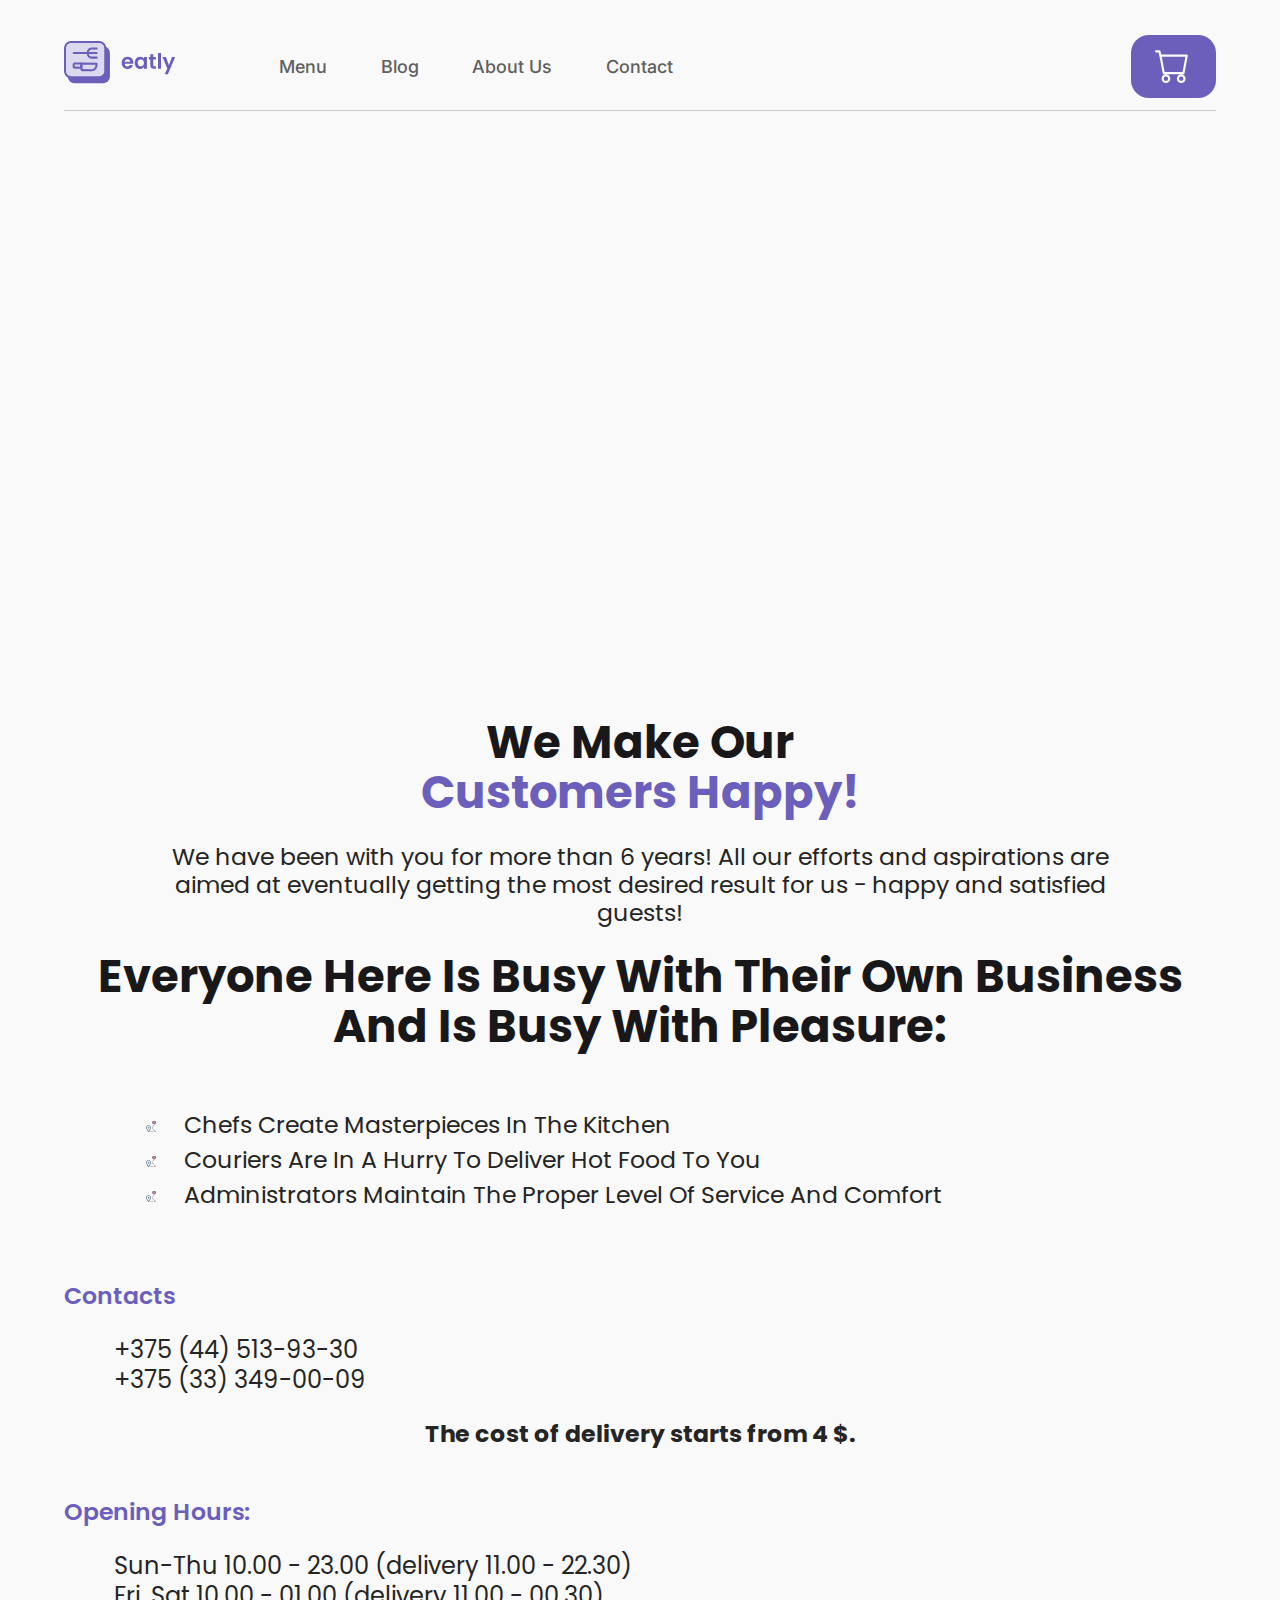
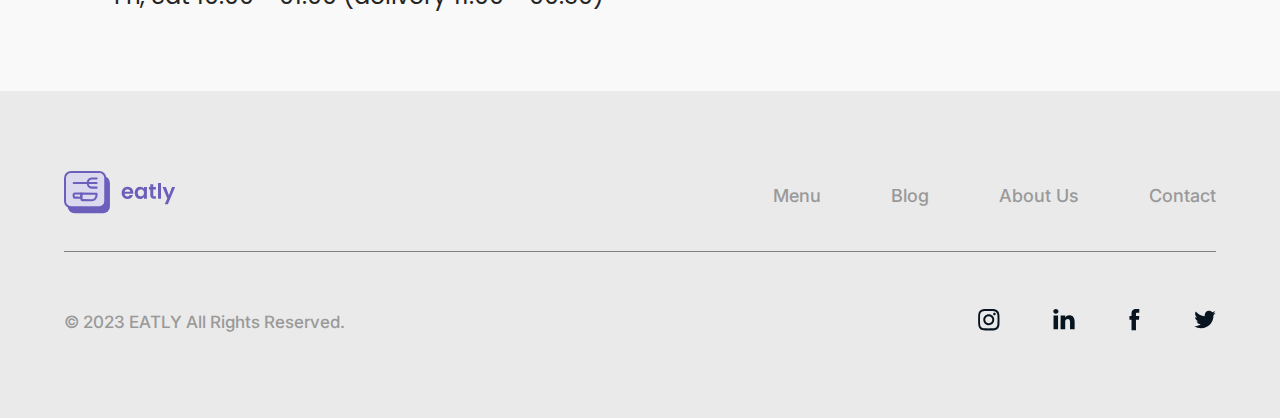
==== commit 059af638: "recoding header and footer" ====
--- a/pages/about.html
+++ b/pages/about.html
@@ -15,28 +15,28 @@
     <div class="site">
         <div class="header">
             <div class="container">
-                <div class="header__row">
-                    <a href="/index.html" class="header__logo">
-                        <img src="/img/Logo.svg" alt="Logo">
-                    </a>
-                    <div class="navigation">
-                        <nav class="nav">
-                            <ul class="menu">
-                                <li class="menu__item">
-                                    <a href="/pages/menu.html" class="menu__link">Menu</a>
-                                </li>
-                                <li class="menu__item">
-                                    <a href="/pages/blog.html" class="menu__link">Blog</a>
-                                </li>
-                                <li class="menu__item">
-                                    <a href="/pages/about.html" class="menu__link">About Us</a>
-                                </li>
-                                <li class="menu__item">
-                                    <a href="/pages/contact.html" class="menu__link">Contact</a>
-                                </li>
-                            </ul>
-                        </nav>
-                    </div>
+                <div class="header__row">                    
+                    <nav class="header__nav">
+                        <a href="/index.html" class="header__logo">
+                            <img src="/img/Logo.svg" alt="Logo">
+                        </a>
+
+                        <ul class="menu">
+                            <li class="menu__item">
+                                <a href="/pages/menu.html" class="menu__link">Menu</a>
+                            </li>
+                            <li class="menu__item">
+                                <a href="/pages/blog.html" class="menu__link">Blog</a>
+                            </li>
+                            <li class="menu__item">
+                                <a href="/pages/about.html" class="menu__link">About Us</a>
+                            </li>
+                            <li class="menu__item">
+                                <a href="/pages/contact.html" class="menu__link">Contact</a>
+                            </li>
+                        </ul>                    
+                    </nav>                    
+                    
                     <div class="header__button">
                         <a href="/pages/shoping.html" class="btn btn--shop">
                             <svg xmlns="http://www.w3.org/2000/svg" width="34" height="30" fill="currentColor" viewBox="0 0 16 16">
@@ -44,6 +44,7 @@
                             </svg>
                         </a>
                     </div>
+
                     <button class="header__burger">
                         <span></span>
                     </button>
@@ -91,12 +92,15 @@
 
         <div class="footer">
             <div class="container">
-                <div class="footer__row">
-                    <a href="/index.html" class="logo">
-                        <img src="/img/Logo.svg" alt="Logo">
-                    </a>
-                    <nav class="nav">
+                <div class="footer__row">                    
+                    <nav class="footer__nav">
+                        <a href="/index.html" class="logo">
+                            <img src="/img/Logo.svg" alt="Logo">
+                        </a>
                         <ul class="menu">
+                            <li class="menu__item">
+                                <a href="/pages/menu.html" class="menu__link">Menu</a>
+                            </li>
                             <li class="menu__item">
                                 <a href="/pages/blog.html" class="menu__link">Blog</a>
                             </li>
--- a/css/style.css
+++ b/css/style.css
@@ -53,32 +53,46 @@
   padding-bottom: 24.6px;
   border-bottom: 0.71px solid #CBCBCB;
 }
+.header__nav {
+  display: flex;
+}
 .header__logo {
   margin-right: 103px;
   align-self: center;
 }
-.header input {
-  position: absolute;
-  right: 350px;
-  opacity: 0;
-}
 .header__button {
   margin-left: auto;
   display: flex;
 }
 .header__burger {
   display: none;
+  margin-left: 15px;
+  margin-top: 5px;
+  align-items: center;
+  width: 30px;
+  height: 30px;
+  cursor: pointer;
+  z-index: 1;
+  background: none;
+  border: 0;
+}
+.header__burger span, .header__burger span::before, .header__burger span::after {
+  display: block;
+  position: absolute;
+  width: 25px;
+  height: 2px;
+  background-color: black;
+}
+.header__burger span::before {
+  content: "";
+  top: -8px;
+}
+.header__burger span::after {
+  content: "";
+  top: 8px;
 }
 .header-popup {
   display: none;
-}
-
-.navigation {
-  display: flex;
-}
-
-.nav {
-  display: flex;
 }
 
 .menu {
@@ -233,7 +247,6 @@
   line-height: 1.5;
   text-transform: capitalize;
   width: 100%;
-  margin-top: 39px;
   font-size: 13.7px;
   font-weight: 600;
   letter-spacing: -0.137px;
@@ -614,6 +627,7 @@
 .customer__card {
   display: flex;
   gap: 30px;
+  position: relative;
 }
 .customer__list {
   display: flex;
@@ -628,6 +642,9 @@
   display: flex;
   flex-direction: row;
   justify-content: center;
+  position: absolute;
+  right: 95px;
+  bottom: 45px;
 }
 .customer__button {
   border: none;
@@ -648,7 +665,7 @@
   background: #fff;
   border-radius: 21px;
   width: 528px;
-  height: 100%;
+  height: 239px;
   padding: 43px;
 }
 .customer__item_col {
@@ -785,11 +802,13 @@
   background: #EAEAEA;
 }
 .footer__row {
+  padding-bottom: 30px;
+  border-bottom: 1px solid #818181;
+}
+.footer__nav {
   display: flex;
   justify-content: space-between;
   align-items: center;
-  padding-bottom: 30px;
-  border-bottom: 1px solid #818181;
 }
 .footer__bottom {
   display: flex;
@@ -1373,28 +1392,31 @@
 }
 .about__text, .about__delivery {
   color: #252525;
-  font-size: 30px;
+  font-size: 23.6px;
   font-weight: 400;
-  line-height: 36px;
+  line-height: 28px;
   margin-top: 30px;
   text-align: center;
   width: 85%;
   margin: 25px auto;
 }
+.about__delivery {
+  font-weight: 700;
+}
 .about__list, .about__info_title, .about__time {
   color: #6C5FBC;
-  font-size: 30px;
-  font-weight: 600;
-  line-height: 44.5px;
+  font-size: 23.6px;
+  font-weight: 600;
+  line-height: 28px;
   text-transform: capitalize;
   margin-top: 50px;
   margin-bottom: 25px;
 }
 .about__list_item {
   color: #252525;
-  font-size: 24px;
+  font-size: 23.6px;
   font-weight: 400;
-  line-height: 30px;
+  line-height: 25px;
   margin-left: 100px;
   padding-left: 20px;
   list-style: url("/img/like.svg");
@@ -1519,21 +1541,21 @@
 .supersale__promo_decor {
   position: absolute;
   top: -35px;
-  right: 490px;
+  right: 460px;
 }
 .supersale__slider {
   display: flex;
-  width: 300%;
+  width: 320%;
   position: relative;
 }
 .supersale__slider_item {
   height: 250px;
-  width: 755px;
+  width: 770px;
   border-radius: 20px;
   position: relative;
   background: url(/img/bg_supersale.png), #6C5FBC;
   padding: 30px 58.5px;
-  margin-right: 30px;
+  margin-right: 10px;
   display: flex;
   align-items: center;
 }
@@ -1632,11 +1654,21 @@
 }
 .category__title_line {
   margin-top: 27px;
-  background: url(/img/price.svg) no-repeat #6C5FBC;
-  background-position: 35px;
+  margin-bottom: 13.21px;
+  background: #6C5FBC;
   width: 100%;
   height: 5.3px;
   border-radius: 8.8px;
+  position: relative;
+}
+.category__title_circle {
+  position: absolute;
+  background: url(/img/price.svg);
+  width: 24.64px;
+  height: 25.45px;
+  bottom: -10px;
+  left: 35px;
+  cursor: pointer;
 }
 .category__list {
   display: flex;
@@ -1715,4 +1747,5 @@
   font-size: 10.5px;
   line-height: 30px;
   color: #C2C3CB;
+  margin-bottom: 39px;
 }/*# sourceMappingURL=style.css.map */--- a/css/media.css
+++ b/css/media.css
@@ -1,10 +1,10 @@
 @media (max-width: 1280px) {
   .supersale__slider_item {
-    width: 648.5px;
+    width: 657.5px;
     height: 214.75px;
   }
   .supersale__promo_decor {
-    right: 455px;
+    right: 430px;
   }
   .supersale input {
     height: 114.75;
@@ -54,12 +54,9 @@
     line-height: 22px;
   }
   .btn--apply {
-    width: 75px;
     border-radius: 12.6px;
-    width: 93.87px;
     font-size: 9.8px;
     line-height: 15px;
-    margin-top: 15px;
   }
   .btn--apply-coupon {
     height: 50px;
@@ -268,10 +265,10 @@
     width: 65%;
   }
   .supersale__promo_decor {
-    right: 315px;
+    right: 290px;
   }
   .supersale__slider_item {
-    width: 539px;
+    width: 565px;
     height: 178.5px;
     padding-left: 43.4px;
   }
@@ -320,6 +317,7 @@
   .category__price {
     font-size: 10.99px;
     line-height: 21px;
+    margin-bottom: 10px;
   }
   .customer__row {
     padding: 71.5px 0 134px;
@@ -561,10 +559,8 @@
   }
 }
 @media (max-width: 768px) {
-  .navigation {
+  .menu {
     display: none;
-  }
-  .menu {
     flex-direction: column;
     gap: 20px;
   }
@@ -599,7 +595,6 @@
     border-radius: 11.45px;
     line-height: 1.5;
     width: 100%;
-    margin-top: 39px;
     font-weight: 600;
     font-size: 11.5px;
     line-height: 17px;
@@ -670,33 +665,7 @@
     margin-top: 10px;
   }
   .header__burger {
-    margin-left: 15px;
     display: flex;
-    align-items: center;
-    width: 30px;
-    height: 30px;
-    cursor: pointer;
-    z-index: 1;
-    background: none;
-    border: 0;
-  }
-  .header__burger span, .header__burger span::before, .header__burger span::after {
-    display: block;
-    position: absolute;
-    width: 25px;
-    height: 2px;
-    background-color: black;
-  }
-  .header__burger span::before {
-    content: "";
-    top: -8px;
-  }
-  .header__burger span::after {
-    content: "";
-    top: 8px;
-  }
-  .header__logo {
-    margin-left: 0;
   }
   .promo__left {
     width: 470px;
@@ -716,12 +685,16 @@
   }
   .customer__item {
     width: 362.59px;
-    height: 265.15px;
+    height: 180px;
+  }
+  .customer__item-active {
+    height: 260px;
   }
   .customer__slider_control {
-    margin-top: 45.85px;
-    justify-content: flex-start;
-    margin-left: 12%;
+    right: -25px;
+  }
+  .customer__button {
+    width: 115px;
   }
   .popup__right {
     background-size: 320px;
@@ -764,10 +737,10 @@
     width: 85%;
   }
   .supersale__promo_decor {
-    right: 230px;
+    right: 200px;
   }
   .supersale__slider_item {
-    width: 395px;
+    width: 423px;
     height: 140px;
     padding-left: 40px;
   }
@@ -787,6 +760,9 @@
     width: 300px;
     padding: 10.75px;
   }
+  .category__price {
+    margin-bottom: 25px;
+  }
   .questions__header_decor {
     right: 90px;
   }
@@ -834,17 +810,26 @@
     width: 28.7px;
     height: 26px;
   }
+  .about__title, .about__info_title, .about__time {
+    font-size: 23.6px;
+    line-height: 28px;
+  }
+  .about__text, .about__list_item, .about__time_hour, .about__info_tel {
+    font-size: 15px;
+    line-height: 23px;
+    margin-left: 20px;
+  }
 }
 @media (max-width: 426px) {
-  .btn--apply {
-    margin-top: 20px;
-  }
   .btn--download {
     margin: 35px auto;
   }
   .btn--view-all {
     font-size: 20px;
     line-height: 45px;
+  }
+  .btn--send {
+    height: 81px;
   }
   .promo__row {
     background-size: 323px 288px;
@@ -954,7 +939,8 @@
     width: 117px;
   }
   .customer__slider_control {
-    margin-left: 0%;
+    right: 20px;
+    bottom: 0;
   }
   .supersale__row {
     flex-direction: column;
@@ -964,12 +950,13 @@
     width: 100%;
   }
   .supersale__promo_decor {
-    top: -20px;
-    right: 0px;
+    top: -15px;
+    right: -20px;
     width: 32px;
   }
   .supersale__slider_item {
     height: 120px;
+    width: 365px;
   }
   .supersale__slider_weekend {
     top: 55px;
@@ -1020,6 +1007,9 @@
     font-size: 11px;
     padding-top: 55px;
   }
+  .category__price {
+    margin-bottom: 10px;
+  }
   .blog__promo {
     display: none;
   }
@@ -1052,199 +1042,6 @@
   .support__row_right {
     width: 100%;
     margin-left: 0;
-  }
-  .support__row__title_right {
-    height: 150px;
-    background: #6C5FBC;
-    margin-bottom: 45px;
-    text-align: center;
-  }
-  .support__row__title_img-3 {
-    left: -21px;
-    top: -50px;
-    transform: rotate(75deg);
-    height: 285px;
-  }
-  .support__row__title_img-3 svg {
-    fill: white;
-  }
-  .shopping__row {
-    width: 100%;
-  }
-  .shopping__item_info {
-    width: 100%;
-  }
-  .shopping__cards {
-    width: 95%;
-  }
-  .shopping__cards_decor-1 {
-    top: -18px;
-    right: -10px;
-    width: 20px;
-  }
-  .shopping__cards_decor-2, .shopping__cards_decor-3 {
-    display: none;
-  }
-  .shopping__form form input {
-    width: 70%;
-  }
-  .getsupersale__row {
-    display: none;
-  }
-  .popup__row {
-    flex-direction: column;
-    width: 100%;
-  }
-  .popup__right {
-    display: none;
-  }
-  .popup__left {
-    width: 100%;
-  }
-  .popup__left_logo {
-    display: none;
-  }
-  .header__logo img {
-    width: 112.94px;
-    height: 42.31px;
-  }
-  .header-popup {
-    display: block;
-  }
-  .footer {
-    padding-top: 53px;
-    height: 385px;
-  }
-  .footer__row {
-    display: grid;
-    position: relative;
-  }
-  .footer__bottom {
-    position: relative;
-    right: -90px;
-    width: 290px;
-    padding: 40.53px 0 36px;
-  }
-  .footer__socials {
-    position: absolute;
-    gap: 20px;
-    right: 20px;
-    top: -235px;
-  }
-  .footer .logo {
-    align-self: self-start;
-  }
-  .footer .menu {
-    display: grid;
-    gap: 30px;
-    line-height: 1.5;
-    text-transform: capitalize;
-    margin-top: 53.09px;
-  }
-  .footer .menu__link {
-    color: #606060;
-    text-transform: uppercase;
-    font-size: 14px;
-    line-height: 19px;
-  }
-  .footer-popup {
-    display: flow;
-  }
-  .footer-popup__row {
-    display: grid;
-    position: relative;
-  }
-  .footer-popup__bottom {
-    position: relative;
-    right: -90px;
-    width: 290px;
-    padding: 40.53px 0 36px;
-  }
-  .footer-popup__socials {
-    position: absolute;
-    gap: 20px;
-    right: 20px;
-    top: -235px;
-  }
-  .footer-popup .logo {
-    align-self: self-start;
-  }
-  .footer-popup .menu {
-    display: grid;
-    gap: 30px;
-    line-height: 1.5;
-    text-transform: capitalize;
-    margin-top: 53.09px;
-  }
-  .footer-popup .menu__link {
-    color: #606060;
-    text-transform: uppercase;
-    font-size: 14px;
-    line-height: 19px;
-  }
-  .about__title, .about__info_title, .about__time {
-    font-size: 23.6px;
-    line-height: 28px;
-  }
-  .about__text, .about__list_item, .about__time_hour, .about__info_tel {
-    font-size: 15px;
-    line-height: 23px;
-    margin-left: 20px;
-  }
-  .about__delivery {
-    font-weight: 700;
-  }
-}
-@media (max-width: 376px) {
-  .btn--send {
-    height: 81px;
-  }
-  .btn--download {
-    width: 121.77px;
-    height: 41.55px;
-  }
-  .btn--view-all {
-    margin-left: -36px;
-  }
-  .header__button {
-    position: absolute;
-    right: 55px;
-  }
-  .header__burger {
-    margin-left: 80px;
-  }
-  .footer__bottom {
-    width: 265px;
-    right: -70px;
-  }
-  .dishes__cards {
-    gap: 20px;
-  }
-  .shopping__form form input {
-    width: 75%;
-    padding-left: 60px;
-  }
-  .shopping__item {
-    height: 64.87px;
-  }
-  .shopping__item_info:nth-child(1), .shopping__item_info:nth-child(2) {
-    background-size: 55px 55px;
-    background-position-y: center;
-    background-position-x: 5px;
-  }
-  .shopping__item_info-1 {
-    padding-left: 75px;
-  }
-  .shopping__item_info-2 {
-    padding-right: 15px;
-  }
-  .shopping__item_counter-raise, .shopping__item_counter-lower {
-    border-radius: 5.95px;
-    width: 20.02px;
-    height: 18.94px;
-  }
-  .support__row input, .support__row textarea {
-    font-size: small;
   }
   .support__title_right {
     display: block;
@@ -1266,6 +1063,197 @@
     left: -45px;
     transform: rotate(51deg);
   }
+  .shopping__row {
+    width: 100%;
+  }
+  .shopping__item_info {
+    width: 100%;
+  }
+  .shopping__cards {
+    width: 95%;
+  }
+  .shopping__cards_decor-1 {
+    top: -18px;
+    right: -10px;
+    width: 20px;
+  }
+  .shopping__cards_decor-2, .shopping__cards_decor-3 {
+    display: none;
+  }
+  .shopping__form form input {
+    width: 70%;
+  }
+  .getsupersale__row {
+    display: none;
+  }
+  .popup__row {
+    flex-direction: column;
+    width: 100%;
+  }
+  .popup__right {
+    display: none;
+  }
+  .popup__left {
+    width: 100%;
+  }
+  .popup__left_logo {
+    display: none;
+  }
+  .header__logo img {
+    width: 112.94px;
+    height: 42.31px;
+  }
+  .header-popup {
+    display: block;
+  }
+  .footer {
+    padding-top: 53px;
+    height: 385px;
+  }
+  .footer__row {
+    position: relative;
+  }
+  .footer__nav {
+    display: flex;
+    flex-direction: column;
+    align-items: flex-start;
+  }
+  .footer__bottom {
+    position: relative;
+    right: -90px;
+    width: 290px;
+    padding: 40.53px 0 36px;
+  }
+  .footer__socials {
+    position: absolute;
+    gap: 20px;
+    right: 20px;
+    top: -280px;
+  }
+  .footer .logo {
+    align-self: self-start;
+  }
+  .footer .menu {
+    display: flex;
+    flex-direction: column;
+    gap: 30px;
+    line-height: 1.5;
+    text-transform: capitalize;
+    margin-top: 53.09px;
+  }
+  .footer .menu__item {
+    align-self: stretch;
+  }
+  .footer .menu__link {
+    color: #606060;
+    text-transform: uppercase;
+    font-size: 14px;
+    line-height: 19px;
+  }
+  .footer-popup {
+    display: flow;
+  }
+  .footer-popup__row {
+    display: grid;
+    position: relative;
+  }
+  .footer-popup__bottom {
+    position: relative;
+    right: -90px;
+    width: 290px;
+    padding: 40.53px 0 36px;
+  }
+  .footer-popup__socials {
+    position: absolute;
+    gap: 20px;
+    right: 20px;
+    top: -235px;
+  }
+  .footer-popup .logo {
+    align-self: self-start;
+  }
+  .footer-popup .menu {
+    display: grid;
+    gap: 30px;
+    line-height: 1.5;
+    text-transform: capitalize;
+    margin-top: 53.09px;
+  }
+  .footer-popup .menu__link {
+    color: #606060;
+    text-transform: uppercase;
+    font-size: 14px;
+    line-height: 19px;
+  }
+}
+@media (max-width: 376px) {
+  .btn--download {
+    width: 121.77px;
+    height: 41.55px;
+  }
+  .btn--view-all {
+    margin-left: -36px;
+  }
+  .header__button {
+    position: absolute;
+    right: 55px;
+  }
+  .header__burger {
+    margin-left: 80px;
+  }
+  .footer__bottom {
+    width: 265px;
+    right: -70px;
+  }
+  .dishes__cards {
+    gap: 20px;
+  }
+  .shopping__form form input {
+    width: 75%;
+    padding-left: 60px;
+  }
+  .shopping__item {
+    height: 64.87px;
+  }
+  .shopping__item_info:nth-child(1), .shopping__item_info:nth-child(2) {
+    background-size: 55px 55px;
+    background-position-y: center;
+    background-position-x: 5px;
+  }
+  .shopping__item_info-1 {
+    padding-left: 60px;
+  }
+  .shopping__item_info-2 {
+    padding-right: 15px;
+  }
+  .shopping__item_counter-raise, .shopping__item_counter-lower {
+    border-radius: 5.95px;
+    width: 20.02px;
+    height: 18.94px;
+  }
+  .support__row input, .support__row textarea {
+    font-size: small;
+  }
+  .support__title_right {
+    display: block;
+    height: 150px;
+    margin-bottom: 46px;
+    text-align: center;
+    padding-top: 23.77px;
+    background: #6C5FBC;
+    color: white;
+    font-size: 30px;
+    line-height: 36px;
+  }
+  .support__title_right span {
+    color: white;
+  }
+  .support__title_img-3 {
+    display: none;
+    bottom: 385px;
+    left: -45px;
+    transform: rotate(51deg);
+  }
   .quality__row {
     background-position: center 430px;
   }
@@ -1281,11 +1269,45 @@
     font-size: 30px;
     line-height: 36px;
   }
+  .customer__button {
+    width: 110px;
+  }
+  .customer__slider_control {
+    right: 5px;
+    bottom: 0;
+  }
   .content__title {
     font-size: 20px;
   }
+  .supersale__slider_item {
+    width: 322px;
+  }
+  .supersale__slider__promo_decor {
+    top: -13px;
+    right: -18px;
+    width: 30px;
+  }
 }
 @media (max-width: 320px) {
+  .footer__socials {
+    gap: 10px;
+  }
+  .footer__bottom {
+    right: -20px;
+  }
+  .header__burger {
+    margin-left: 30px;
+  }
+  .customer__item {
+    width: 275px;
+  }
+  .customer__button {
+    width: 90px;
+  }
+  .customer__slider_control {
+    right: 5px;
+    bottom: 0;
+  }
   .dishes__button-menu {
     position: absolute;
     top: 1440px;
@@ -1300,18 +1322,6 @@
   .questions__item_title {
     width: 200px;
   }
-  .footer__socials {
-    gap: 10px;
-  }
-  .footer__bottom {
-    right: -20px;
-  }
-  .header__burger {
-    margin-left: 30px;
-  }
-  .customer__item {
-    width: 275px;
-  }
   .questions__header_decor {
     right: 10px;
   }
@@ -1323,4 +1333,11 @@
     top: 50px;
     transform: rotate(105.82deg);
   }
+  .supersale__slider_item {
+    width: 272px;
+  }
+  .supersale__slider_img {
+    width: 102.77px;
+    height: 102.77px;
+  }
 }/*# sourceMappingURL=media.css.map */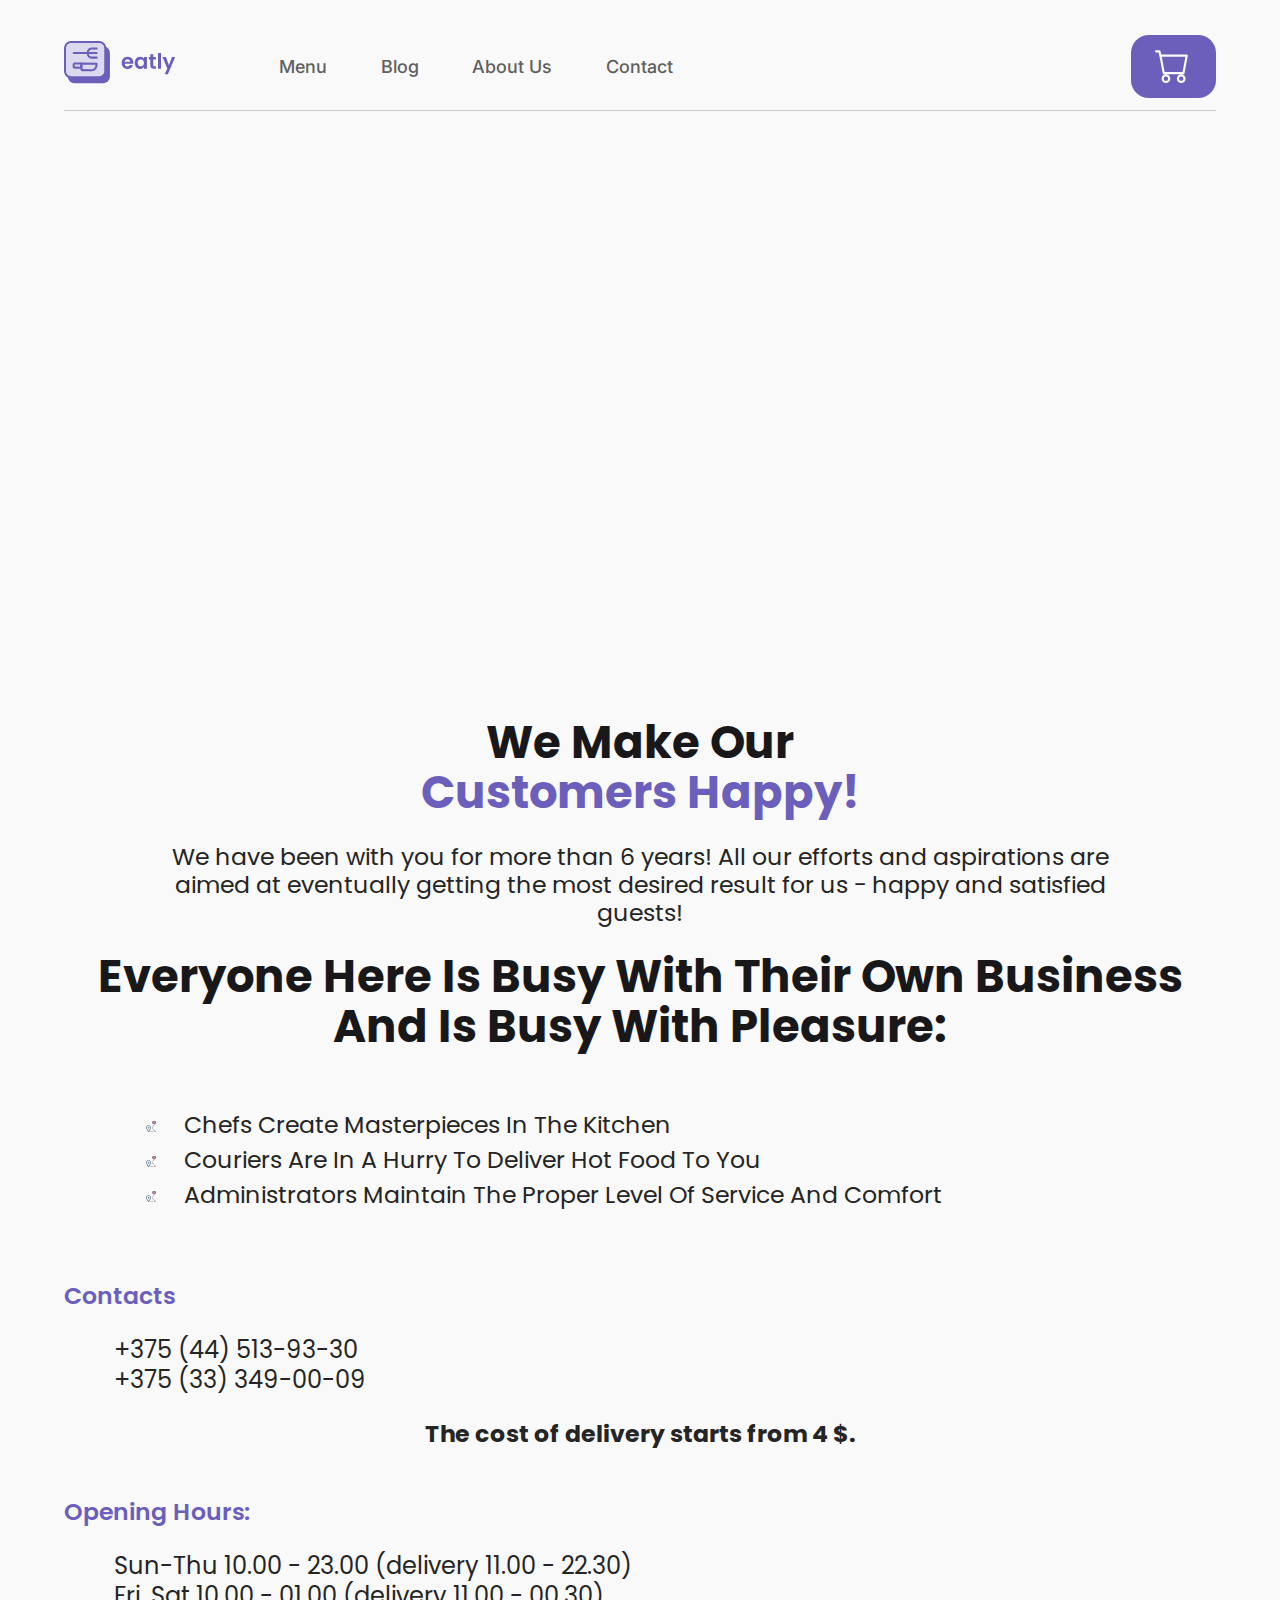
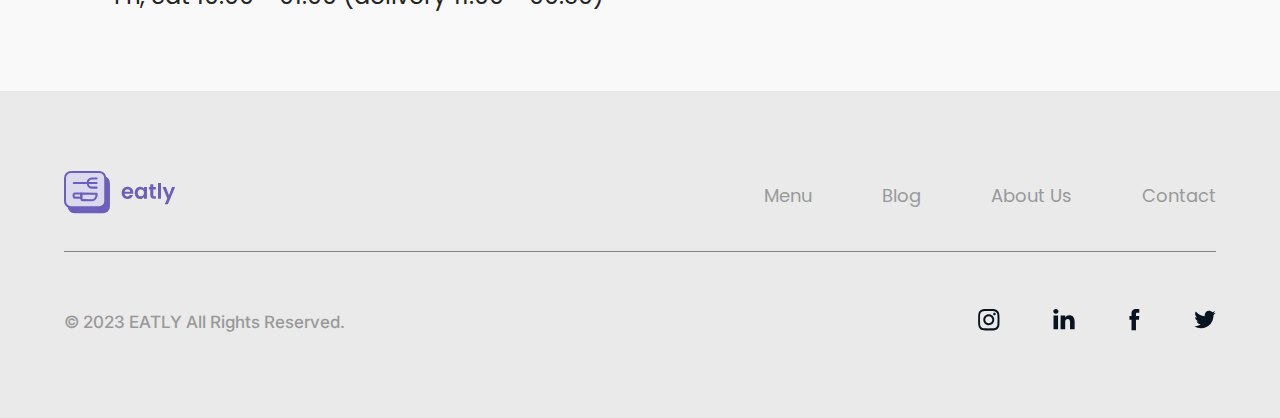
==== commit d4f90fa0: "burger is work" ====
--- a/pages/about.html
+++ b/pages/about.html
@@ -21,7 +21,7 @@
                             <img src="/img/Logo.svg" alt="Logo">
                         </a>
 
-                        <ul class="menu">
+                        <ul class="header__menu">
                             <li class="menu__item">
                                 <a href="/pages/menu.html" class="menu__link">Menu</a>
                             </li>
--- a/css/style.css
+++ b/css/style.css
@@ -55,6 +55,13 @@
 }
 .header__nav {
   display: flex;
+}
+.header__menu {
+  display: flex;
+  gap: 53.5px;
+  font-family: "Inter", sans-serif;
+  font-weight: 500;
+  align-items: center;
 }
 .header__logo {
   margin-right: 103px;
@@ -79,7 +86,7 @@
 .header__burger span, .header__burger span::before, .header__burger span::after {
   display: block;
   position: absolute;
-  width: 25px;
+  width: 30px;
   height: 2px;
   background-color: black;
 }
@@ -95,13 +102,6 @@
   display: none;
 }
 
-.menu {
-  display: inline-flex;
-  gap: 53.5px;
-  font-family: "Inter", sans-serif;
-  font-weight: 500;
-  align-items: center;
-}
 .menu__link {
   color: #606060;
 }
@@ -117,6 +117,7 @@
   height: 62.5px;
   border: 0;
   border: 1px solid transparent;
+  transition: all 0.3s linear;
 }
 .btn--shop {
   background: #6C5FBC;
@@ -189,6 +190,7 @@
   background: #6C5FBC;
   font-weight: 500;
   width: 190px;
+  height: 63px;
   border-radius: 12.4px;
   color: #F9F9F9;
   line-height: 1.5;
--- a/css/media.css
+++ b/css/media.css
@@ -132,6 +132,9 @@
     width: 79.5px;
     height: 30px;
   }
+  .header__menu {
+    font-size: 13px;
+  }
   .footer {
     height: 245px;
     padding: 68.3px 0 57.4px;
@@ -145,9 +148,6 @@
   .footer__text {
     font-size: 12.09px;
     line-height: 17.8px;
-  }
-  .menu {
-    font-size: 13px;
   }
   .promo__title {
     font-size: 53.5px;
@@ -559,11 +559,6 @@
   }
 }
 @media (max-width: 768px) {
-  .menu {
-    display: none;
-    flex-direction: column;
-    gap: 20px;
-  }
   .btn--shop {
     width: 75px;
     border-radius: 11.45px;
@@ -641,7 +636,7 @@
   }
   .btn--download span {
     margin-left: 15px;
-    margin-top: 10px;
+    margin-top: 5px;
   }
   .btn--subscribe {
     font-size: 15px;
@@ -666,6 +661,59 @@
   }
   .header__burger {
     display: flex;
+    position: relative;
+  }
+  .header__burger.active {
+    position: absolute;
+    right: 15px;
+    top: 35px;
+    z-index: 1000;
+  }
+  .header__burger.active span {
+    width: 0;
+  }
+  .header__burger.active span::before {
+    position: absolute;
+    transform: rotate(45deg);
+    top: 0;
+    left: 0;
+    width: 30px;
+    transition: transform 0.5s linear;
+    background-color: white;
+  }
+  .header__burger.active span::after {
+    position: absolute;
+    transform: rotate(-45deg);
+    top: 0;
+    left: 0;
+    width: 30px;
+    transition: transform 0.5s linear;
+    background-color: white;
+  }
+  .header__menu {
+    display: none;
+  }
+  .header__menu.active {
+    display: flex;
+    position: absolute;
+    flex-direction: column;
+    justify-content: space-evenly;
+    gap: 20px;
+    right: 10px;
+    top: 35px;
+    background: #6C5FBC no-repeat;
+    height: 40%;
+    width: 40%;
+    border-radius: 50% 4% 40% 40%;
+    z-index: 999;
+    font-size: 17px;
+    line-height: 24px;
+  }
+  .header__menu.active a {
+    color: white;
+  }
+  .header__menu.active a:hover {
+    text-shadow: rgb(32, 31, 30) 1px 0 10px;
   }
   .promo__left {
     width: 470px;
@@ -823,6 +871,8 @@
 @media (max-width: 426px) {
   .btn--download {
     margin: 35px auto;
+    width: 121.77px;
+    height: 41.24px;
   }
   .btn--view-all {
     font-size: 20px;
@@ -833,7 +883,7 @@
   }
   .promo__row {
     background-size: 323px 288px;
-    background-position: center 490px;
+    background-position: center 515px;
     display: flex;
     text-align: center;
     width: 100%;
@@ -878,6 +928,7 @@
   .premimum__row {
     flex-direction: column;
     height: 748px;
+    padding: 0;
   }
   .premimum__title {
     font-size: 43.2px;
@@ -1107,8 +1158,8 @@
     display: block;
   }
   .footer {
-    padding-top: 53px;
-    height: 385px;
+    padding: 55px 0 32px;
+    height: 440px;
   }
   .footer__row {
     position: relative;
@@ -1122,13 +1173,13 @@
     position: relative;
     right: -90px;
     width: 290px;
-    padding: 40.53px 0 36px;
+    padding-top: 26px;
   }
   .footer__socials {
     position: absolute;
     gap: 20px;
     right: 20px;
-    top: -280px;
+    top: -310px;
   }
   .footer .logo {
     align-self: self-start;
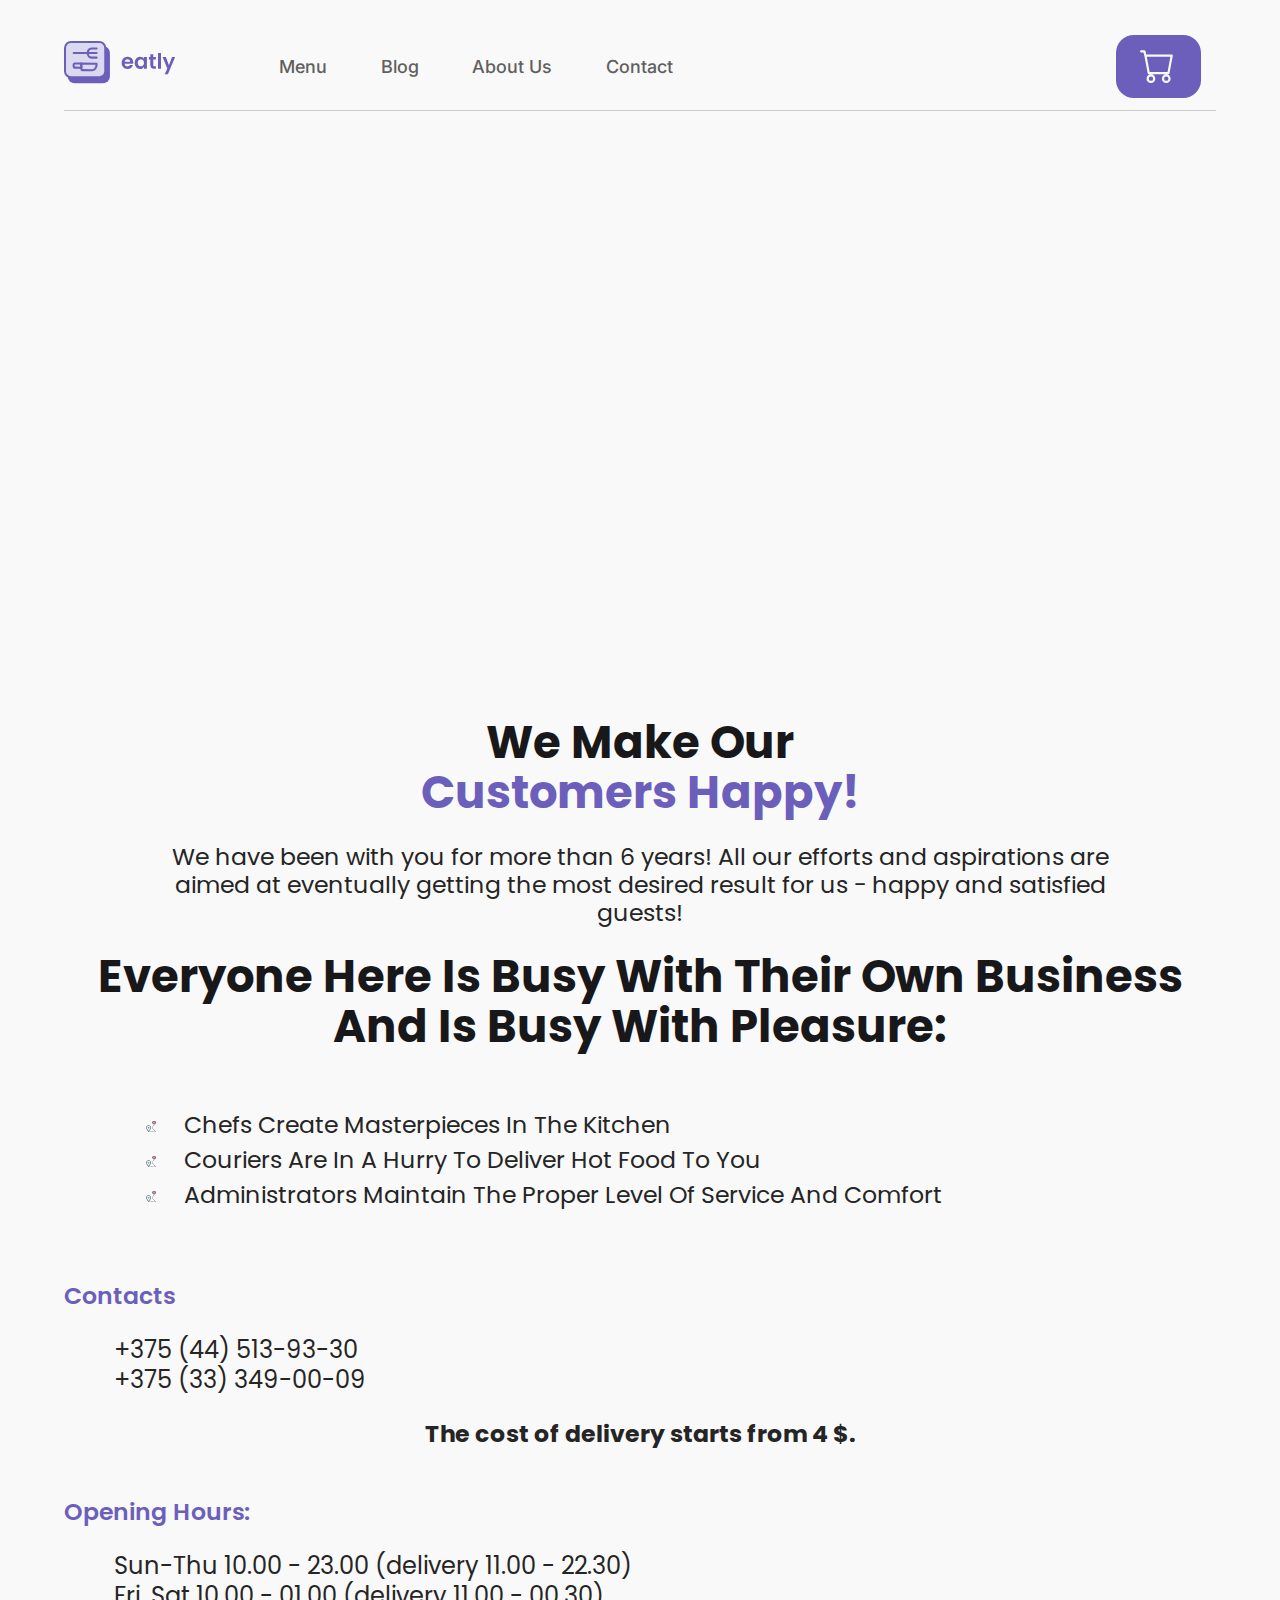
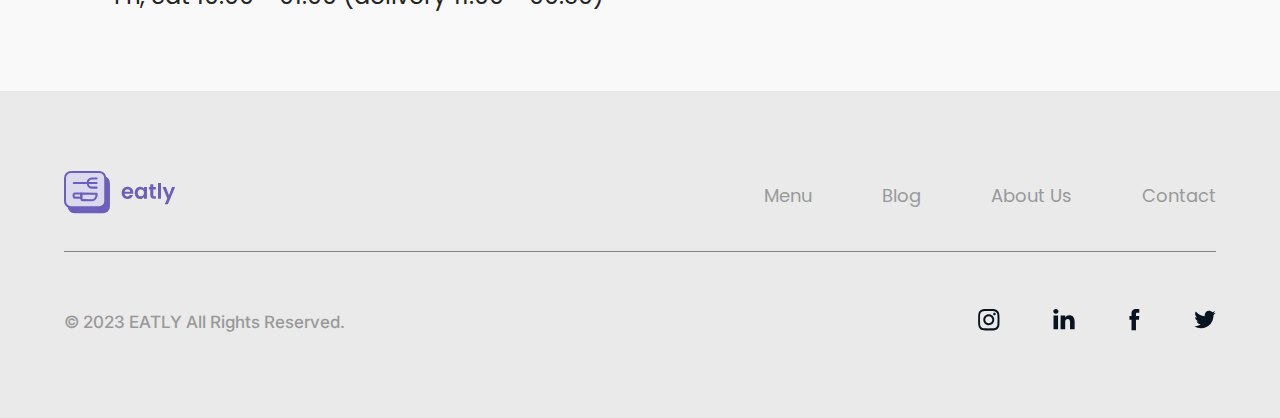
==== commit 58244863: "burger all pages" ====
--- a/pages/about.html
+++ b/pages/about.html
@@ -140,5 +140,7 @@
             </div>
         </div>
     </div>
+
+    <script src="/js/index.js"></script>
 </body>
 </html>--- a/css/style.css
+++ b/css/style.css
@@ -69,12 +69,12 @@
 }
 .header__button {
   margin-left: auto;
+  margin-right: 15px;
   display: flex;
 }
 .header__burger {
   display: none;
-  margin-left: 15px;
-  margin-top: 5px;
+  transition: all 0.3s ease-in;
   align-items: center;
   width: 30px;
   height: 30px;
@@ -1559,7 +1559,6 @@
   padding: 30px 58.5px;
   margin-right: 10px;
   display: flex;
-  align-items: center;
 }
 .supersale__slider_title {
   color: #FFF;
--- a/css/media.css
+++ b/css/media.css
@@ -665,8 +665,8 @@
   }
   .header__burger.active {
     position: absolute;
-    right: 15px;
-    top: 35px;
+    right: 40px;
+    top: 40px;
     z-index: 1000;
   }
   .header__burger.active span {
@@ -679,6 +679,7 @@
     left: 0;
     width: 30px;
     transition: transform 0.5s linear;
+    animation-delay: 2s;
     background-color: white;
   }
   .header__burger.active span::after {
@@ -700,7 +701,7 @@
     justify-content: space-evenly;
     gap: 20px;
     right: 10px;
-    top: 35px;
+    top: 30px;
     background: #6C5FBC no-repeat;
     height: 40%;
     width: 40%;
@@ -708,6 +709,26 @@
     z-index: 999;
     font-size: 17px;
     line-height: 24px;
+    box-shadow: 2px 2px 6px darkblue;
+    animation: show 0.5s forwards;
+    animation-delay: -2s;
+  }
+  @keyframes show {
+    0% {
+      transform: scale(0);
+    }
+    25% {
+      transform: scale(0.25);
+    }
+    50% {
+      transform: scale(0.5);
+    }
+    75% {
+      transform: scale(0.75);
+    }
+    100% {
+      transform: scale(1);
+    }
   }
   .header__menu.active a {
     color: white;
@@ -1157,6 +1178,13 @@
   .header-popup {
     display: block;
   }
+  .header__menu.active {
+    height: 55%;
+    width: 98%;
+  }
+  .header__burger.active {
+    right: 20px;
+  }
   .footer {
     padding: 55px 0 32px;
     height: 440px;
@@ -1349,6 +1377,10 @@
   .header__burger {
     margin-left: 30px;
   }
+  .header__menu.active {
+    height: 64%;
+    width: 96%;
+  }
   .customer__item {
     width: 275px;
   }
